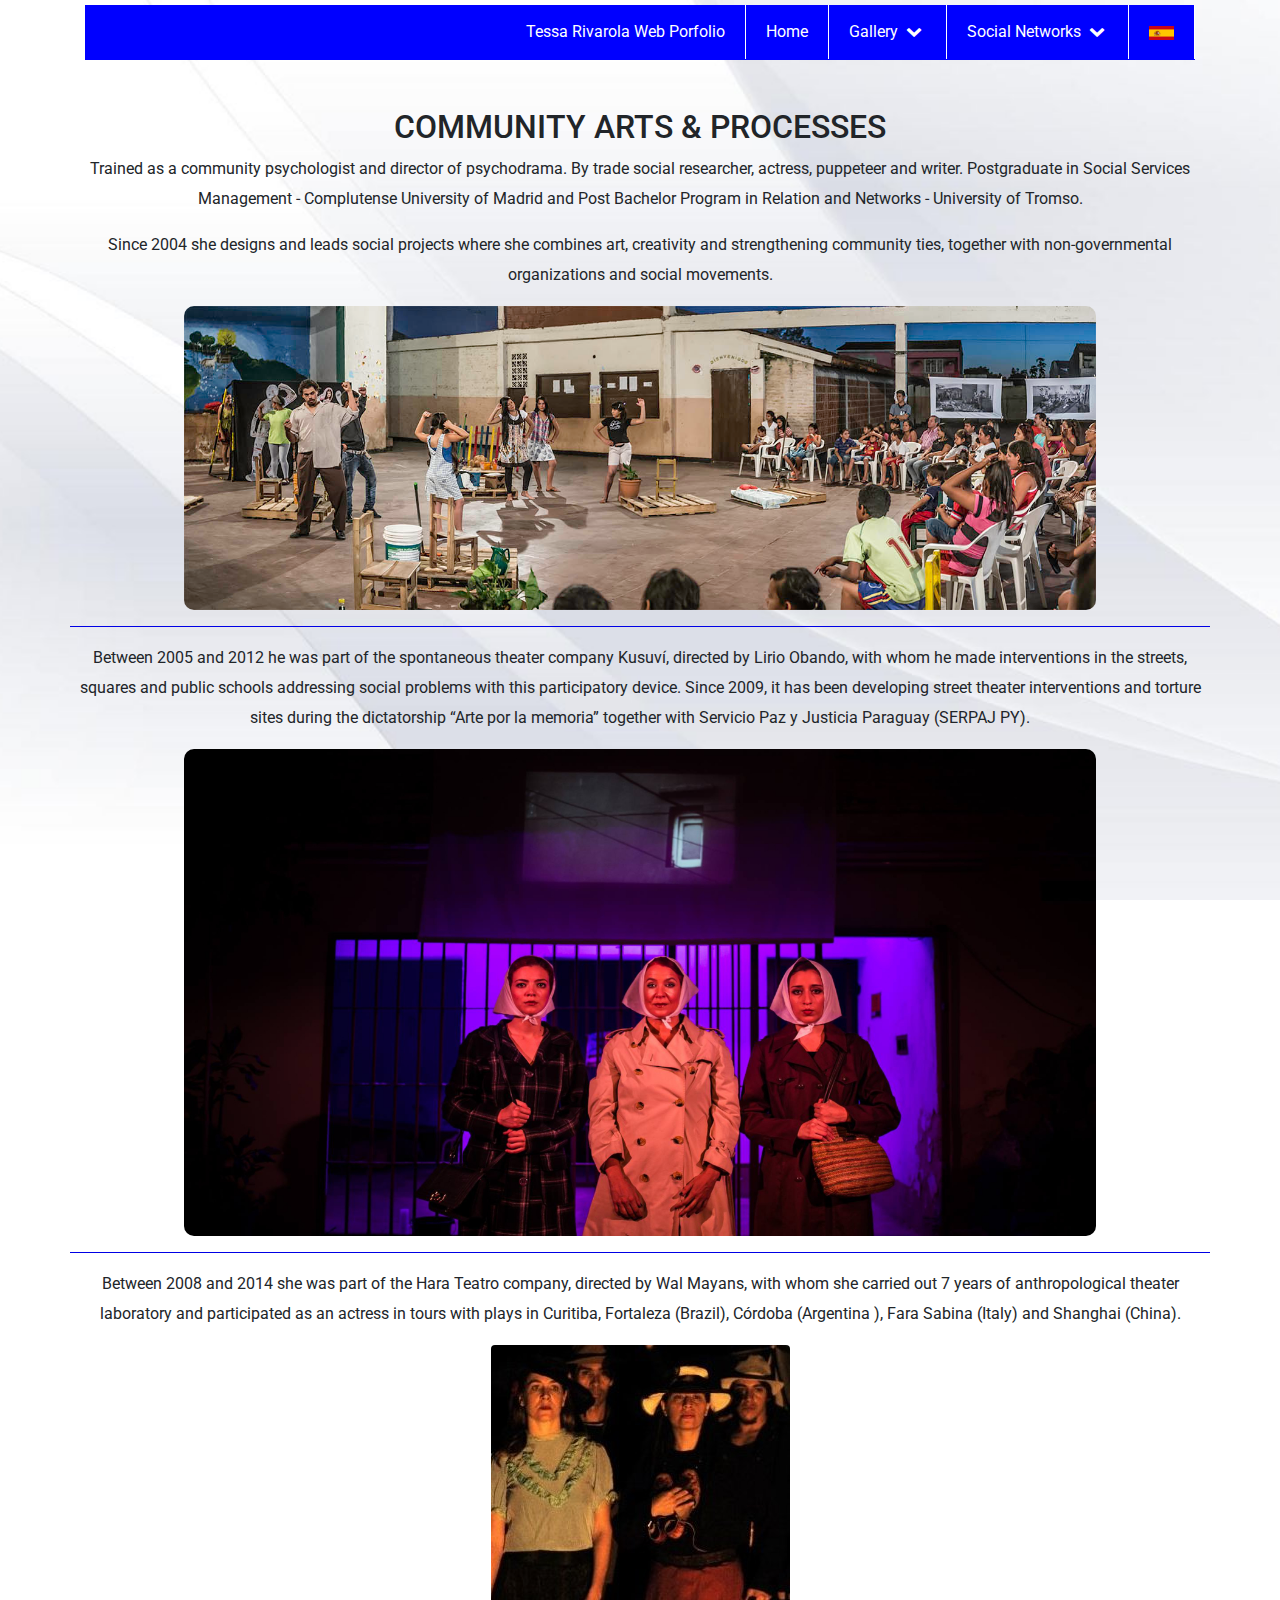
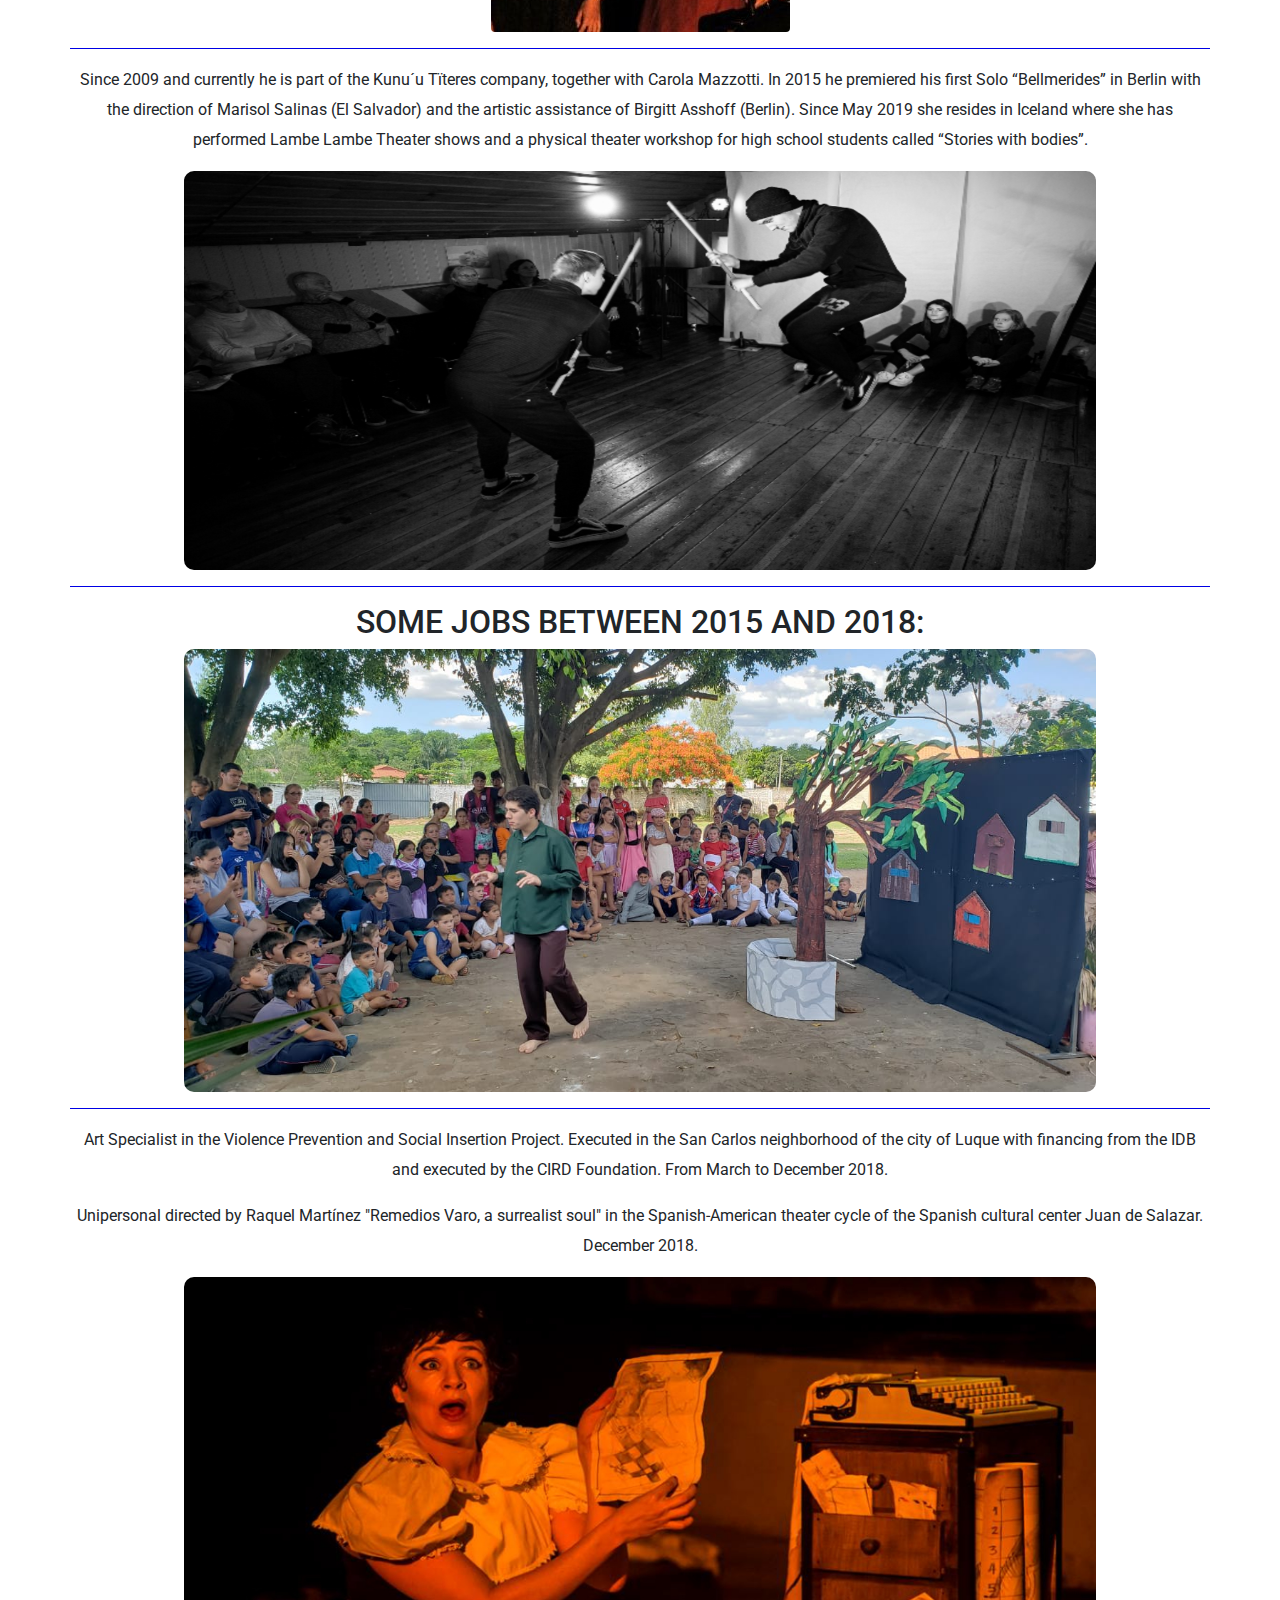
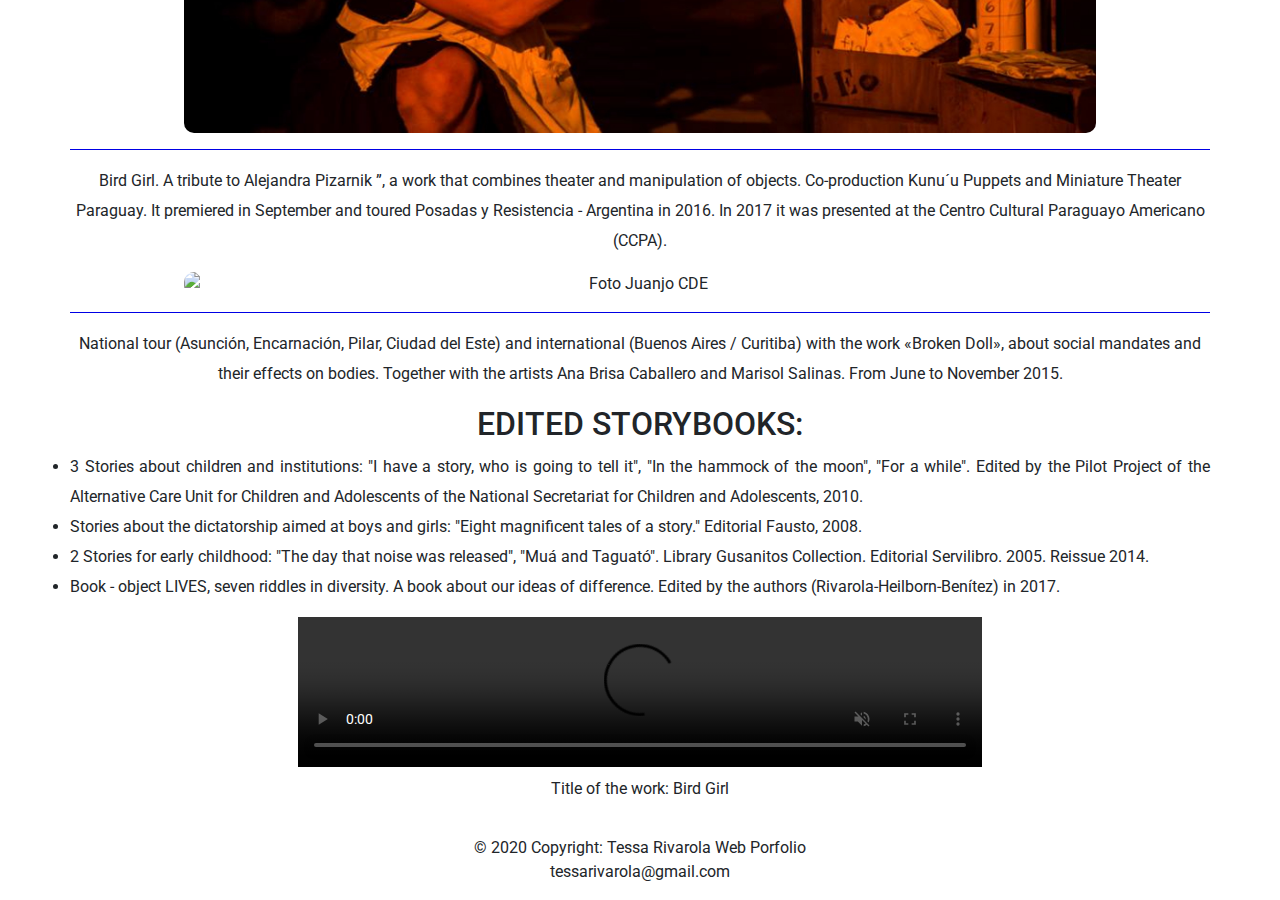
==== english.html @ 6e907635 "version1" ====
<!DOCTYPE html>
<html lang="es">
<head>
	<meta charset="UTF-8">
	<meta name="viewport" content="width=device-width, initial-scale=1, shrink-to-fit=no">
	<link rel="stylesheet" href="https://stackpath.bootstrapcdn.com/bootstrap/4.5.2/css/bootstrap.min.css" integrity="sha384-JcKb8q3iqJ61gNV9KGb8thSsNjpSL0n8PARn9HuZOnIxN0hoP+VmmDGMN5t9UJ0Z" crossorigin="anonymous">
	<link rel="stylesheet" href="fontello.css">
	<link href="https://fonts.googleapis.com/css2?family=Roboto:ital@0;1&display=swap" rel="stylesheet"> 
	<link rel="stylesheet" href="https://pro.fontawesome.com/releases/v5.10.0/css/all.css" integrity="sha384-AYmEC3Yw5cVb3ZcuHtOA93w35dYTsvhLPVnYs9eStHfGJvOvKxVfELGroGkvsg+p" crossorigin="anonymous"/>
	<link rel="stylesheet" href="estilos.css">
	<script src="https://code.jquery.com/jquery-3.5.1.min.js"></script>
	<title>Welcome to my web portfolio</title>
</head>
<body>
	<div class="container">
		<header>
			<input type="checkbox" id="btn-menu">
			<label for="btn-menu" class="icon-menu"></label>
			<nav class="menu">
				<ul>
					<li class="tessa"><a href="#"><i class="fad fa-female"></i> Tessa Rivarola Web Porfolio</a></li>
					<li><a href=""><i class="fas fa-home"></i> Home</a></li>
					<li class="submenu"><a href="#"><i class="fas fa-images"></i> Gallery<span class="icon-down-open"></span></a>
						<ul>
							<li><a href="#">community work</a></li>
							<li><a href="#">community work</a></li>
							<li><a href="#">community work</a></li>
							<li><a href="#">community work</a></li>
						</ul>
					</li>
					<li class="submenu"><a href="#"><i class="fas fa-images"></i> Social Networks<span class="icon-down-open"></span></a>
						<ul>
							<li><a href="https://www.facebook.com/tessarivarola" target="_blank"><i class="fab fa-facebook"></i> Facebook</a></li>
							<li><a href="https://www.instagram.com/___lahamacaylaluna___/" target="_blank"><i class="fab fa-instagram"></i> Instagram</a></li>
							<li><a href="https://www.youtube.com/channel/UC1EsLjuMWbr7yZxM27Oe5RQ" target="_blank"><i class="fab fa-youtube"></i> YouTube</a></li>
						</ul>
					</li>
					<li><a href="index.html"><img src="img/bandera2.png" alt="traducir" title="traducir" class="imagen2"></a></li>
				</ul>
			</nav>
		</header>
		<div class="row mt-5">
			<div class="fila">
				<h2 class="text-center">Community Arts & Processes</h2>
				<p>Trained as a community psychologist and director of psychodrama. By trade social researcher, actress, puppeteer and writer. Postgraduate in Social Services Management - Complutense University of Madrid and Post Bachelor Program in Relation and Networks - University of Tromso.</p>
				<p>Since 2004 she designs and leads social projects where she combines art, creativity and strengthening community ties, together with non-governmental organizations and social movements.</p>
				<img src="img/inicio.jpg" alt="foto-inicio-Tessa Rivarola" title="Imagen Tessa Rivarola CV" class="rounded mx-auto d-block img"><hr>
				<p>Between 2005 and 2012 he was part of the spontaneous theater company Kusuví, directed by Lirio Obando, with whom he made interventions in the streets, squares and public schools addressing social problems with this participatory device. Since 2009, it has been developing street theater interventions and torture sites during the dictatorship “Arte por la memoria” together with Servicio Paz y Justicia Paraguay (SERPAJ PY).</p>
				<img src="img/madresplaza.jpg" alt="Foto Madres Plaza" title="Foto Madres Plaza" class="rounded mx-auto d-block img"><hr>
				<p>Between 2008 and 2014 she was part of the Hara Teatro company, directed by Wal Mayans, with whom she carried out 7 years of anthropological theater laboratory and participated as an actress in tours with plays in Curitiba, Fortaleza (Brazil), Córdoba (Argentina ), Fara Sabina (Italy) and Shanghai (China).</p>
				<img src="img/cenizas2009.jpg" alt="Foto Cenizas" title="Foto Cenizas" class="rounded mx-auto d-block img-4"><hr>
				<p>Since 2009 and currently he is part of the Kunu´u Tïteres company, together with Carola Mazzotti. In 2015 he premiered his first Solo “Bellmerides” in Berlin with the direction of Marisol Salinas (El Salvador) and the artistic assistance of Birgitt Asshoff (Berlin). Since May 2019 she resides in Iceland where she has performed Lambe Lambe Theater shows and a physical theater workshop for high school students called “Stories with bodies”.</p>
				<img src="img/flying.jpg" alt="Foto flying" title="Foto flying" class="rounded mx-auto d-block img"><hr>
				<h2 class="text-center">Some Jobs between 2015 and 2018:</h2>
				<img src="img/IMG-20181121-WA0072.jpg" alt="Foto Teatro Luque" title="Foto Teatro Luque" class="rounded mx-auto d-block img"><hr>
				<p>Art Specialist in the Violence Prevention and Social Insertion Project. Executed in the San Carlos neighborhood of the city of Luque with financing from the IDB and executed by the CIRD Foundation. From March to December 2018.</p>
				<p>Unipersonal directed by Raquel Martínez "Remedios Varo, a surrealist soul" in the Spanish-American theater cycle of the Spanish cultural center Juan de Salazar. December 2018.</p>
				<img src="img/cartografamapa.jpg" alt="Foto cartógrafa-mapa" title="Foto cartógrafa-mapa" class="rounded mx-auto d-block img"><hr>
				<p>Bird Girl. A tribute to Alejandra Pizarnik ”, a work that combines theater and manipulation of objects. Co-production Kunu´u Puppets and Miniature Theater Paraguay. It premiered in September and toured Posadas y Resistencia - Argentina in 2016. In 2017 it was presented at the Centro Cultural Paraguayo Americano (CCPA).</p>
				<img src="img/FotoJuanjoIvaldiCDE.jpg" alt="Foto Juanjo CDE" title="Foto Tessa Rivarola Porfolio" class="rounded mx-auto d-block img"><hr>
				<p>National tour (Asunción, Encarnación, Pilar, Ciudad del Este) and international (Buenos Aires / Curitiba) with the work «Broken Doll», about social mandates and their effects on bodies. Together with the artists Ana Brisa Caballero and Marisol Salinas. From June to November 2015.</p>
				<h2 class="fas fa-book"> Edited storybooks:</h2>
				<li>3 Stories about children and institutions: "I have a story, who is going to tell it", "In the hammock of the moon", "For a while". Edited by the Pilot Project of the Alternative Care Unit for Children and Adolescents of the National Secretariat for Children and Adolescents, 2010.</li>
				<li>Stories about the dictatorship aimed at boys and girls: "Eight magnificent tales of a story." Editorial Fausto, 2008.</li>
				<li> 2 Stories for early childhood: "The day that noise was released", "Muá and Taguató". Library Gusanitos Collection. Editorial Servilibro. 2005. Reissue 2014.</li>
				<li>Book - object LIVES, seven riddles in diversity. A book about our ideas of difference. Edited by the authors (Rivarola-Heilborn-Benítez) in 2017.</li>
				<video  title="Bird Girl" controls autoplay loop muted>
					<source src="NIÑA PÁJARO.mp4" type="video/mp4">
				</video>
				<p>Title of the work: Bird Girl</p>
			</div>
		</div>
		<!-- Footer -->
		<footer class="page-footer font-small blue">
			<!-- Copyright -->
			<div class="footer-copyright text-center py-3">© 2020 Copyright:
				<span>Tessa Rivarola Web Porfolio</span><br>
				<span><i class="fas fa-envelope"></i> tessarivarola@gmail.com</span>
				<div class="button-up" id="boton">
					<i class="fas fa-angle-up icon"></i>
				</div>
			</div>
			<!-- Copyright -->
		</footer>
		<!-- Footer -->	
	</div>


	<!-- BOOTSTRAP JS -->
	<script src="https://stackpath.bootstrapcdn.com/bootstrap/4.5.2/js/bootstrap.min.js" integrity="sha384-B4gt1jrGC7Jh4AgTPSdUtOBvfO8shuf57BaghqFfPlYxofvL8/KUEfYiJOMMV+rV" crossorigin="anonymous"></script>
	<script src="script.js"></script>
	<!-- JQUERY JS -->
	<script src="https://code.jquery.com/jquery-3.5.1.js" integrity="sha256-QWo7LDvxbWT2tbbQ97B53yJnYU3WhH/C8ycbRAkjPDc=" crossorigin="anonymous"></script>
	<script src="scroll.js"></script>
</body>
</html>
---- fontello.css ----
@font-face {
  font-family: 'fontello';
  src: url('font/fontello.eot?15807668');
  src: url('font/fontello.eot?15807668#iefix') format('embedded-opentype'),
       url('font/fontello.woff2?15807668') format('woff2'),
       url('font/fontello.woff?15807668') format('woff'),
       url('font/fontello.ttf?15807668') format('truetype'),
       url('font/fontello.svg?15807668#fontello') format('svg');
  font-weight: normal;
  font-style: normal;
}
/* Chrome hack: SVG is rendered more smooth in Windozze. 100% magic, uncomment if you need it. */
/* Note, that will break hinting! In other OS-es font will be not as sharp as it could be */
/*
@media screen and (-webkit-min-device-pixel-ratio:0) {
  @font-face {
    font-family: 'fontello';
    src: url('../font/fontello.svg?15807668#fontello') format('svg');
  }
}
*/
 
 [class^="icon-"]:before, [class*=" icon-"]:before {
  font-family: "fontello";
  font-style: normal;
  font-weight: normal;
  speak: never;
 
  display: inline-block;
  text-decoration: inherit;
  width: 1em;
  margin-right: .2em;
  text-align: center;
  /* opacity: .8; */
 
  /* For safety - reset parent styles, that can break glyph codes*/
  font-variant: normal;
  text-transform: none;
 
  /* fix buttons height, for twitter bootstrap */
  line-height: 1em;
 
  /* Animation center compensation - margins should be symmetric */
  /* remove if not needed */
  margin-left: .2em;
 
  /* you can be more comfortable with increased icons size */
  /* font-size: 120%; */
 
  /* Font smoothing. That was taken from TWBS */
  -webkit-font-smoothing: antialiased;
  -moz-osx-font-smoothing: grayscale;
 
  /* Uncomment for 3D effect */
  /* text-shadow: 1px 1px 1px rgba(127, 127, 127, 0.3); */
}
 
.icon-menu:before { content: '\e800'; } /* '' */
.icon-down-open:before { content: '\e801'; } /* '' */
---- estilos.css ----
*{
	margin: 0;
	padding: 0;
	box-sizing: border-box;
	font-family: 'Roboto', sans-serif;
}

body{
	background-image: url(img/imagenfondo.jpg);
	background-repeat: no-repeat;
	background-size: cover;
	background-position: center center;
	background-attachment: fixed;
}

header{
	margin-top: 5px!important;
	height: 55px;
	background: blue;
	color: #fff;
	display: flex;
	justify-content: flex-end;
}

header label{
	font-size: 30px;
	cursor: pointer;
	display: none;
}

#btn-menu{
	display: none;
}

.menu ul{
	background: blue;
	display: flex;
	list-style: none;
}

.menu ul ul{
	display: none;
}

.menu li{
	border-right: 1px solid #fff;
}

.menu a{
	display: block;
	padding: 15px 20px;
	color: #fff;
	text-decoration: none;
}

.menu a:hover{
	background: rgba(0,0,0,0.3);
}

.menu a span {
	margin-left: 5px;
}

.menu ul li:hover ul{
	display: block;
	position: absolute;
}

.fila{
	text-align: center;
}

.fila .img{
	width: 80%;
	border-radius: 10px!important;
}

.fila p{
	text-align: center;
	line-height: 30px;
}

.fila h2{
	text-transform: uppercase;
}

.fila li{
	text-align: justify;
	line-height: 30px;
}

hr{
	background: blue;
}

.imagen2{
	cursor: pointer;
	height: 14px;
	width: 25px;
}

.img4{
	width: 299px;
	height: 287px;
}

video{
	width: 60%;
	margin: auto;
	padding-top: 15px;
}

.fa-instagram{
	color: #833ab4;
}

.fa-youtube{
	color: red;
}

.button-up{
	width: 50px;
	height: 50px;
	background: blue;
	color: white;
	cursor: pointer;
	border-radius: 50%;
	font-size: 20px;
	position: fixed;
	display: flex;
	justify-content: center;
	align-items: center;
	bottom: 50px;
	right: 50px;
	border: 4px solid white;
	transition: all 300ms ease;
	transform: scale(0);
}

.button-up:hover{
	transform: scale(1.1);
}


@media (max-width: 768px) {
	
	header label{
		display: block;
		display: flex;
		align-items: center;
	}

	.menu{
		position: absolute;
		top: 55px;
		left: 15px;
		width: 50%;
		transform: translateX(-106%);
		transition: all 0.3s;
	}

	.menu ul{
		flex-direction: column;
		background: #555;
	}

	.menu ul li:hover ul{
		display: none;
		position: static;
	}

	.menu a span{
		position: absolute;
		right: 5px;
	}

	#btn-menu:checked ~ .menu{
		transform: translateX(0%);
	}

	.menu ul ul {
		background: rgba(0,0,0,0.4);
	}

	.fila{
		margin-left: 15px !important;
	}
}
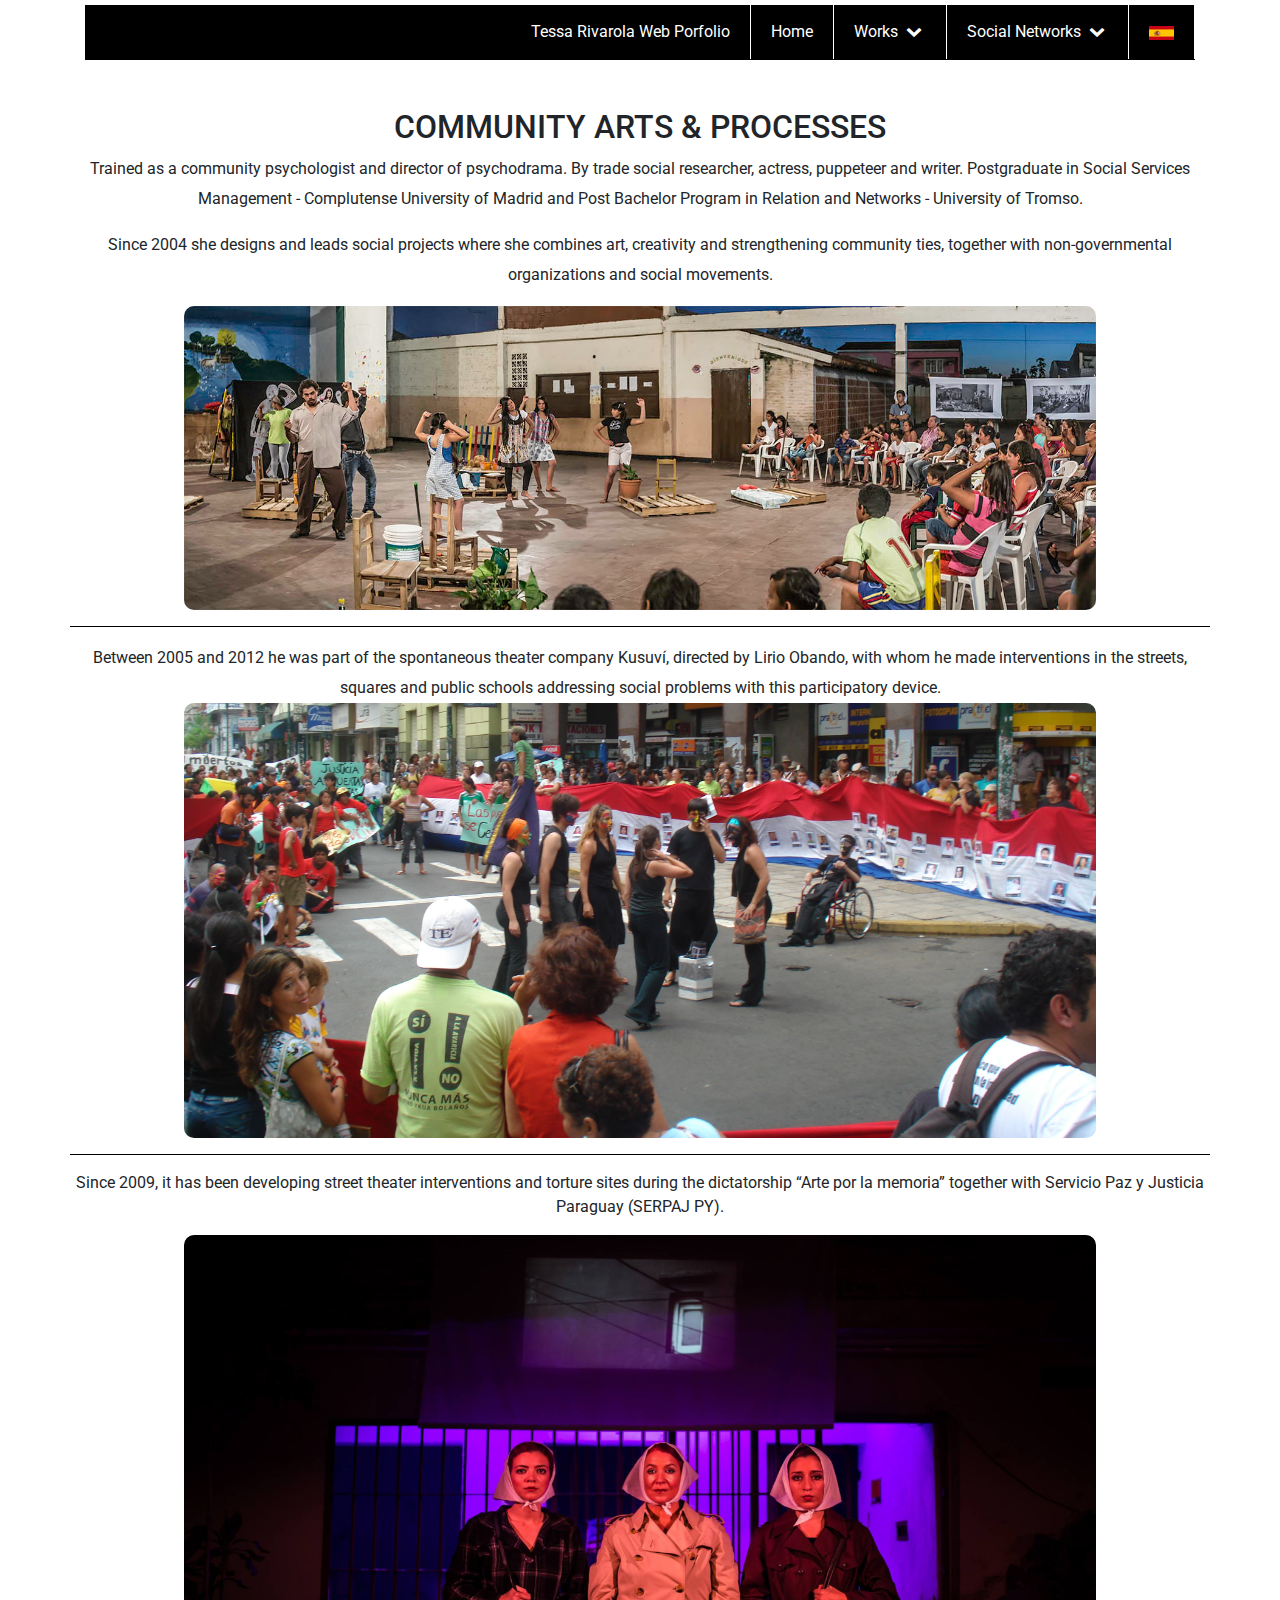
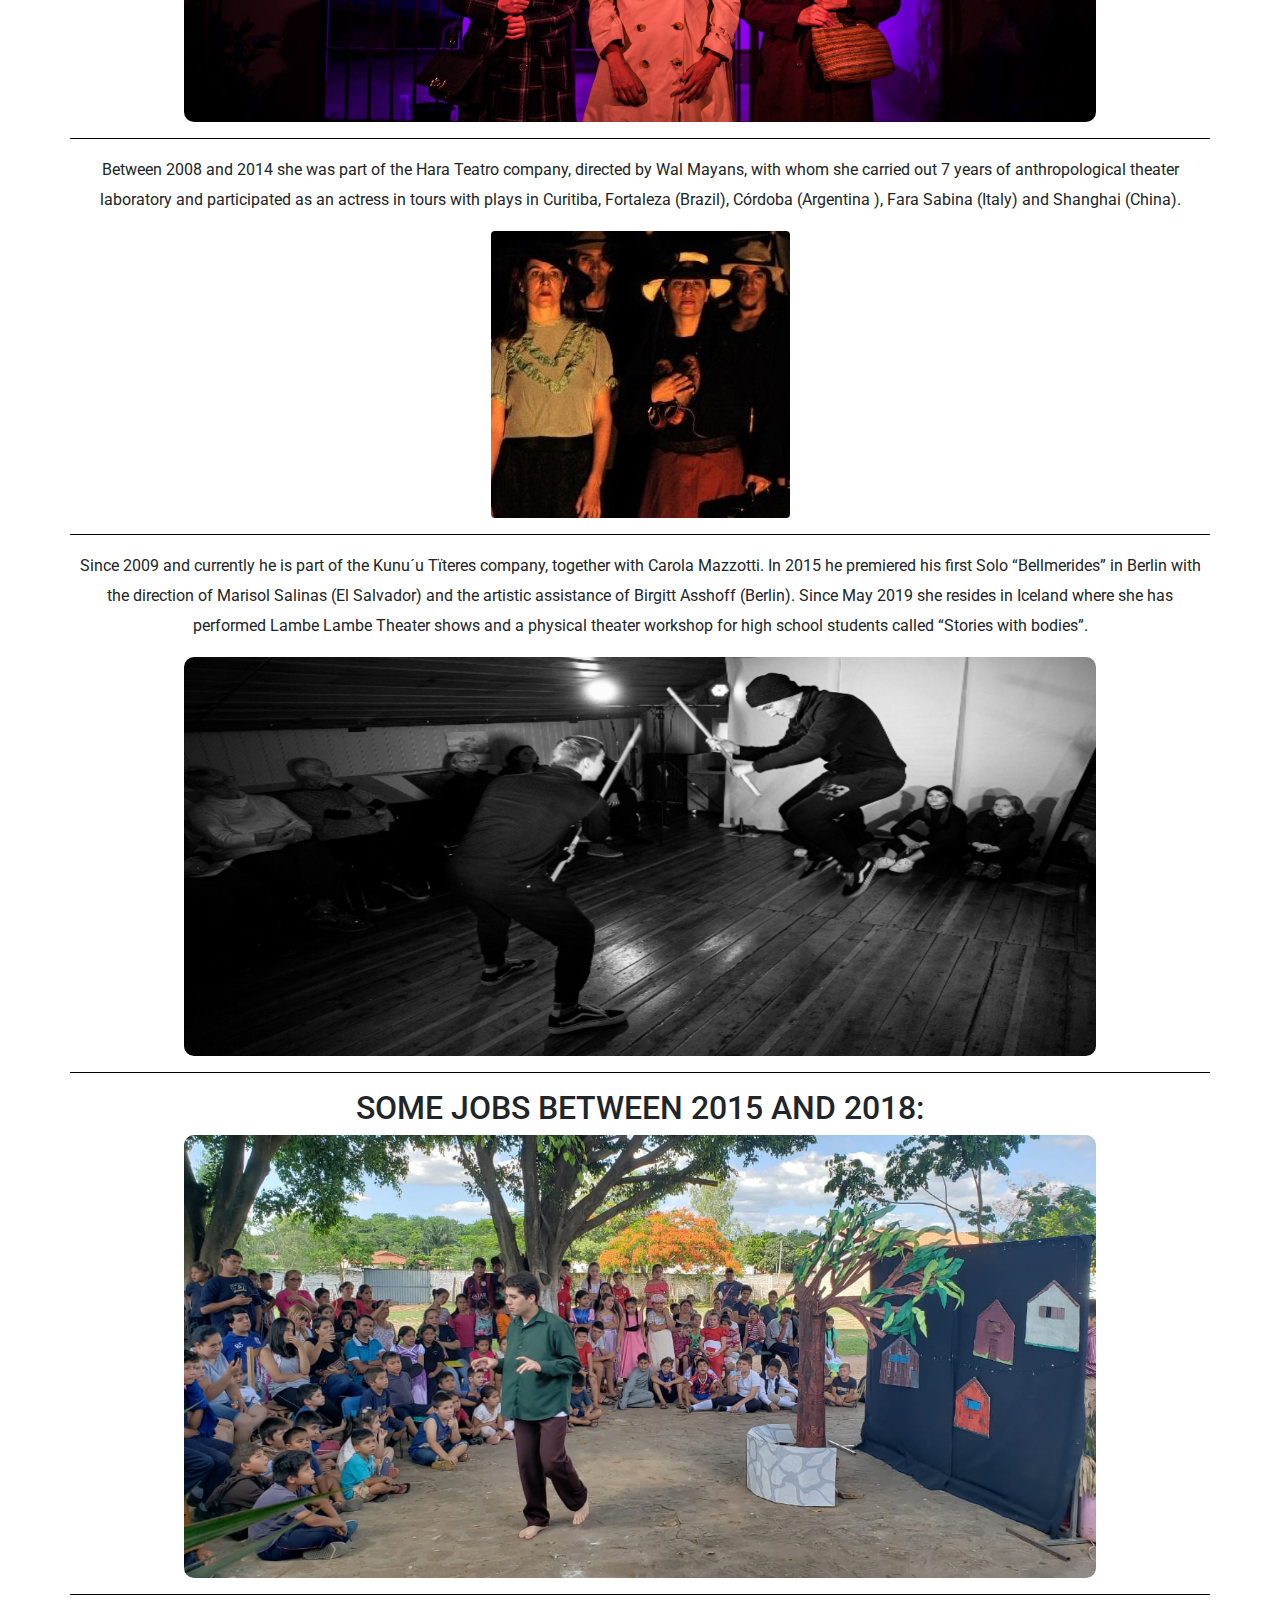
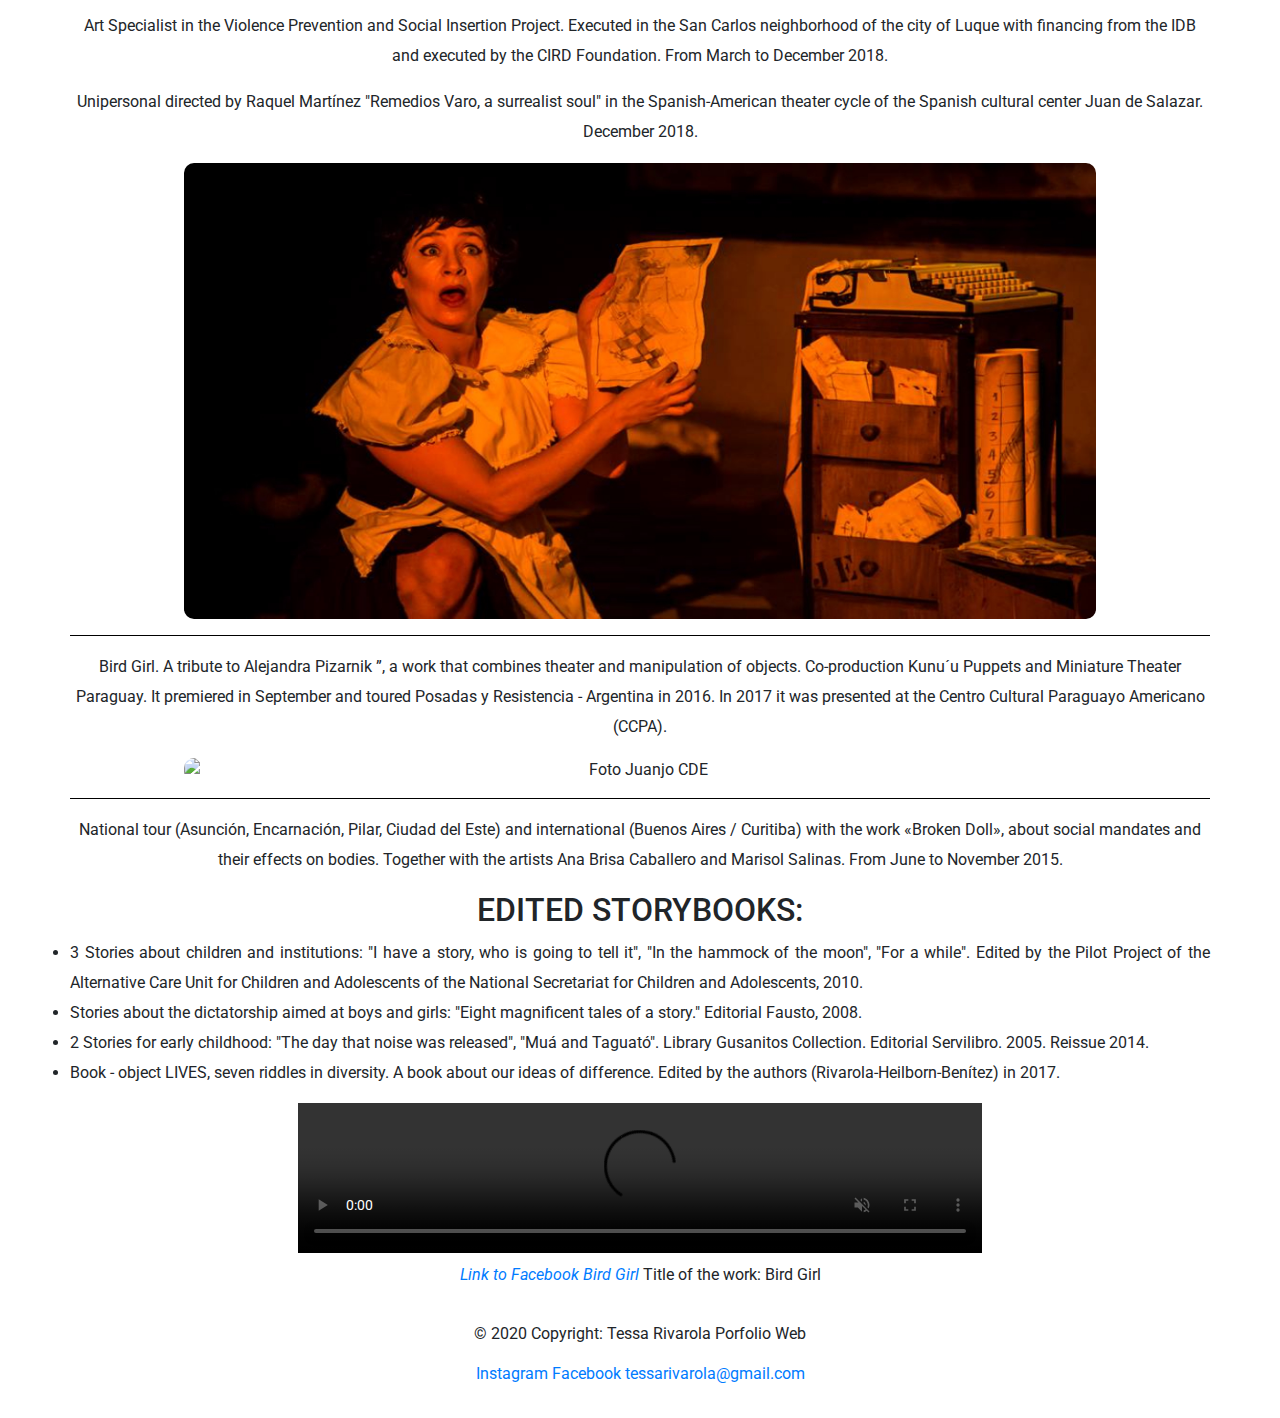
==== commit 8ac07b2a: "correccion2" ====
--- a/english.html
+++ b/english.html
@@ -20,7 +20,7 @@
 				<ul>
 					<li class="tessa"><a href="#"><i class="fad fa-female"></i> Tessa Rivarola Web Porfolio</a></li>
 					<li><a href=""><i class="fas fa-home"></i> Home</a></li>
-					<li class="submenu"><a href="#"><i class="fas fa-images"></i> Gallery<span class="icon-down-open"></span></a>
+					<li class="submenu"><a href="#"><i class="fas fa-images"></i> Works<span class="icon-down-open"></span></a>
 						<ul>
 							<li><a href="#">community work</a></li>
 							<li><a href="#">community work</a></li>
@@ -30,8 +30,7 @@
 					</li>
 					<li class="submenu"><a href="#"><i class="fas fa-images"></i> Social Networks<span class="icon-down-open"></span></a>
 						<ul>
-							<li><a href="https://www.facebook.com/tessarivarola" target="_blank"><i class="fab fa-facebook"></i> Facebook</a></li>
-							<li><a href="https://www.instagram.com/___lahamacaylaluna___/" target="_blank"><i class="fab fa-instagram"></i> Instagram</a></li>
+							<li><a href="https://www.facebook.com/Ni%C3%B1a-P%C3%A1jaro-577031242471724/" target="_blank"><i class="fab fa-facebook"></i> Bird Girl</a></li>
 							<li><a href="https://www.youtube.com/channel/UC1EsLjuMWbr7yZxM27Oe5RQ" target="_blank"><i class="fab fa-youtube"></i> YouTube</a></li>
 						</ul>
 					</li>
@@ -45,7 +44,9 @@
 				<p>Trained as a community psychologist and director of psychodrama. By trade social researcher, actress, puppeteer and writer. Postgraduate in Social Services Management - Complutense University of Madrid and Post Bachelor Program in Relation and Networks - University of Tromso.</p>
 				<p>Since 2004 she designs and leads social projects where she combines art, creativity and strengthening community ties, together with non-governmental organizations and social movements.</p>
 				<img src="img/inicio.jpg" alt="foto-inicio-Tessa Rivarola" title="Imagen Tessa Rivarola CV" class="rounded mx-auto d-block img"><hr>
-				<p>Between 2005 and 2012 he was part of the spontaneous theater company Kusuví, directed by Lirio Obando, with whom he made interventions in the streets, squares and public schools addressing social problems with this participatory device. Since 2009, it has been developing street theater interventions and torture sites during the dictatorship “Arte por la memoria” together with Servicio Paz y Justicia Paraguay (SERPAJ PY).</p>
+				<p>Between 2005 and 2012 he was part of the spontaneous theater company Kusuví, directed by Lirio Obando, with whom he made interventions in the streets, squares and public schools addressing social problems with this participatory device.
+				<img src="img/MARCHA MURGA 134.jpg" alt="foto-Teatro Kusiví-Tessa Rivarola" title="Imagen Tessa Rivarola CV" class="rounded mx-auto d-block img"><hr>
+				Since 2009, it has been developing street theater interventions and torture sites during the dictatorship “Arte por la memoria” together with Servicio Paz y Justicia Paraguay (SERPAJ PY).</p>
 				<img src="img/madresplaza.jpg" alt="Foto Madres Plaza" title="Foto Madres Plaza" class="rounded mx-auto d-block img"><hr>
 				<p>Between 2008 and 2014 she was part of the Hara Teatro company, directed by Wal Mayans, with whom she carried out 7 years of anthropological theater laboratory and participated as an actress in tours with plays in Curitiba, Fortaleza (Brazil), Córdoba (Argentina ), Fara Sabina (Italy) and Shanghai (China).</p>
 				<img src="img/cenizas2009.jpg" alt="Foto Cenizas" title="Foto Cenizas" class="rounded mx-auto d-block img-4"><hr>
@@ -67,21 +68,26 @@
 				<video  title="Bird Girl" controls autoplay loop muted>
 					<source src="NIÑA PÁJARO.mp4" type="video/mp4">
 				</video>
-				<p>Title of the work: Bird Girl</p>
+				<p><a href="https://www.facebook.com/Ni%C3%B1a-P%C3%A1jaro-577031242471724/"><i class="fas fa-link" target="_blank"> Link to Facebook Bird Girl</i></a> Title of the work: Bird Girl</p>
 			</div>
 		</div>
 		<!-- Footer -->
-		<footer class="page-footer font-small blue">
-			<!-- Copyright -->
-			<div class="footer-copyright text-center py-3">© 2020 Copyright:
-				<span>Tessa Rivarola Web Porfolio</span><br>
-				<span><i class="fas fa-envelope"></i> tessarivarola@gmail.com</span>
-				<div class="button-up" id="boton">
-					<i class="fas fa-angle-up icon"></i>
+			<footer class="page-footer font-small blue">
+				<!-- Copyright -->	
+				<div class="footer-copyright text-center py-3">
+					 <p>© 2020 Copyright: Tessa Rivarola Porfolio Web</p>
+					 <p>
+					 	<a href="https://www.instagram.com/___lahamacaylaluna___/" target="_blank"><i class="fab fa-instagram"></i> Instagram</a>
+					 	<a href="https://www.facebook.com/tessarivarola" target="_blank"><i class="fab fa-facebook"></i> Facebook</a>
+					 	<a href="mailto:tessarivarola@gmail.com?subject=Enviar mi mensaje!"><i class="fas fa-envelope"></i> tessarivarola@gmail.com</a>
+					 </p>
+					 <!-- boton de ir hacia arriba -->
+					<div class="button-up" id="boton">
+						<i class="fas fa-angle-up icon"></i>
+					</div>
 				</div>
-			</div>
-			<!-- Copyright -->
-		</footer>
+				<!-- Copyright -->
+			</footer>
 		<!-- Footer -->	
 	</div>
 
--- a/estilos.css
+++ b/estilos.css
@@ -5,18 +5,18 @@
 	font-family: 'Roboto', sans-serif;
 }
 
-body{
+/*body{
 	background-image: url(img/imagenfondo.jpg);
 	background-repeat: no-repeat;
 	background-size: cover;
 	background-position: center center;
 	background-attachment: fixed;
-}
+}*/
 
 header{
 	margin-top: 5px!important;
 	height: 55px;
-	background: blue;
+	background: black;
 	color: #fff;
 	display: flex;
 	justify-content: flex-end;
@@ -28,12 +28,13 @@
 	display: none;
 }
 
+
 #btn-menu{
 	display: none;
 }
 
 .menu ul{
-	background: blue;
+	background: black;
 	display: flex;
 	list-style: none;
 }
@@ -54,7 +55,7 @@
 }
 
 .menu a:hover{
-	background: rgba(0,0,0,0.3);
+	background: rgba(255,255,255,.3);
 }
 
 .menu a span {
@@ -90,7 +91,7 @@
 }
 
 hr{
-	background: blue;
+	background: black;
 }
 
 .imagen2{
@@ -118,10 +119,14 @@
 	color: red;
 }
 
+.fa-envelope{
+	color: skyblue;
+}
+
 .button-up{
 	width: 50px;
 	height: 50px;
-	background: blue;
+	background: black;
 	color: white;
 	cursor: pointer;
 	border-radius: 50%;
@@ -185,4 +190,11 @@
 	.fila{
 		margin-left: 15px !important;
 	}
+
+	.button-up{
+		right: 5px;
+		width: 35px;
+		height: 35px;
+		font-size: 15px;
+	}
 }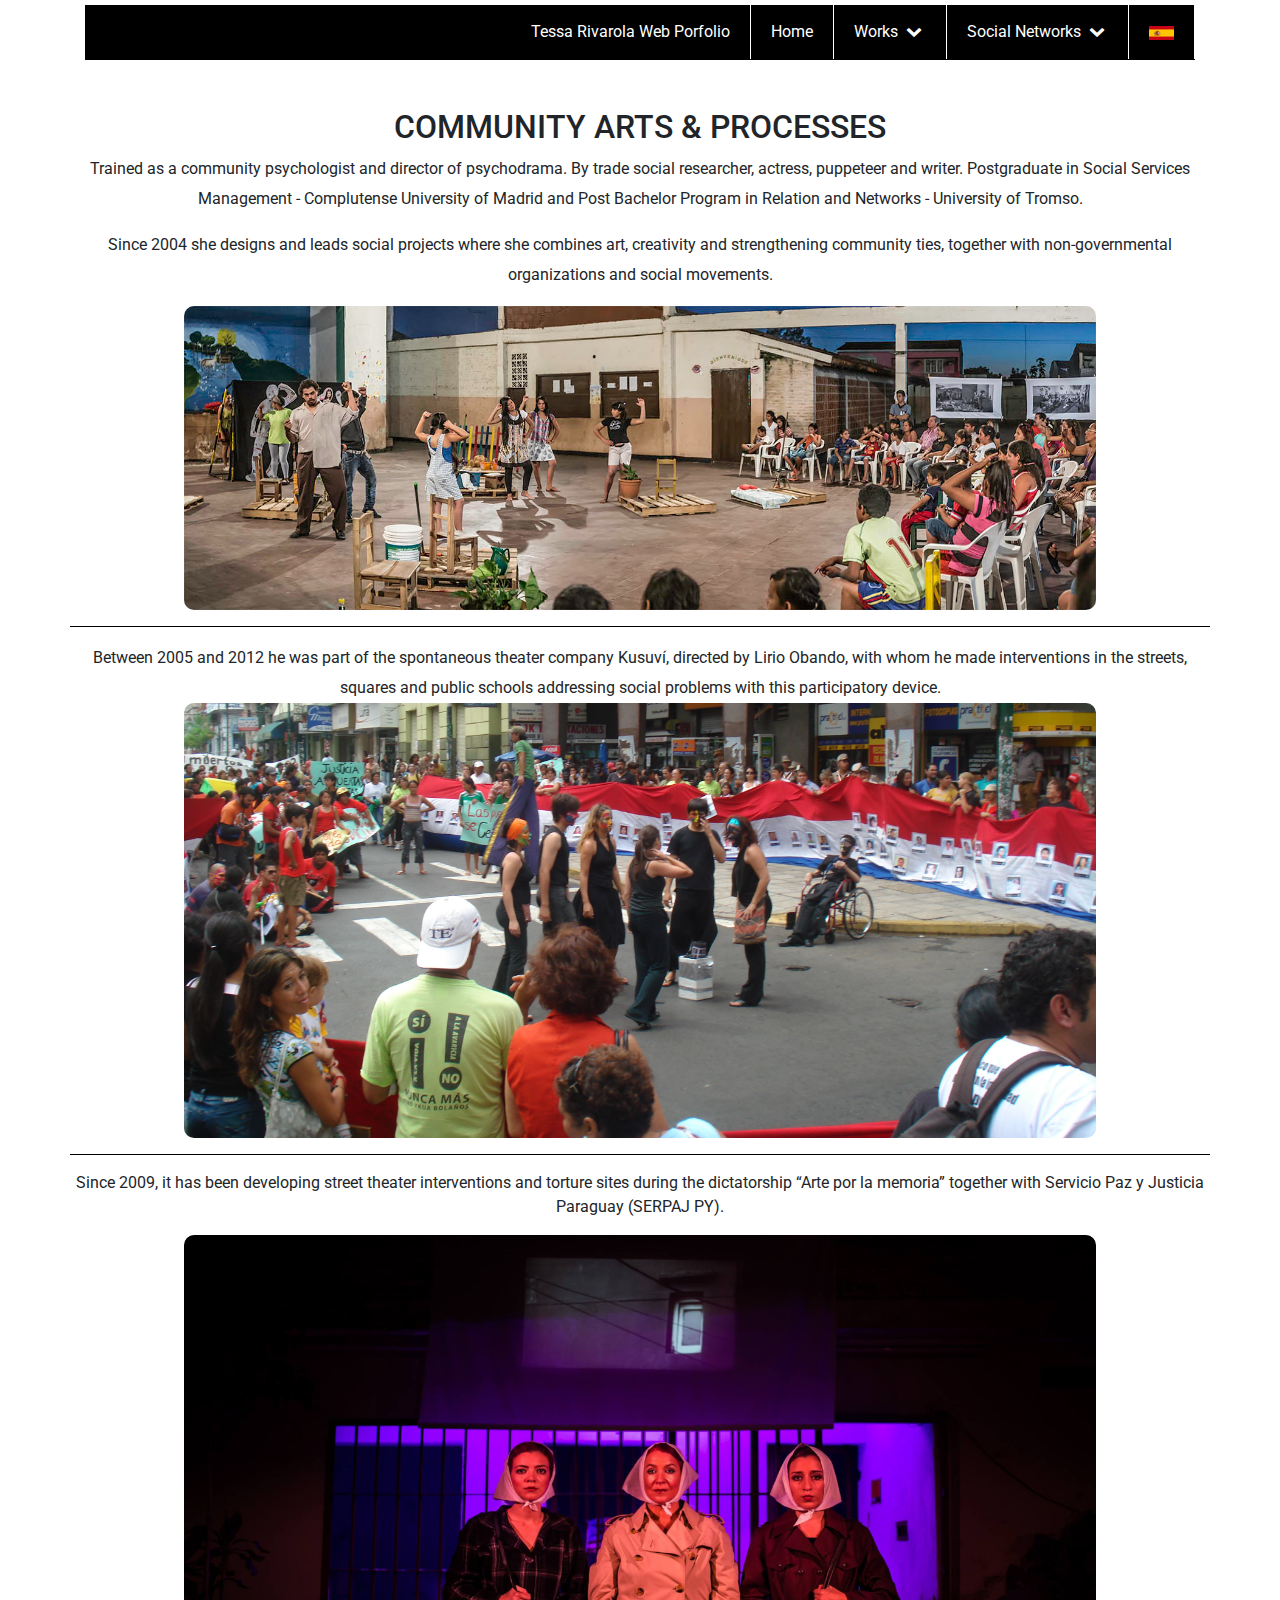
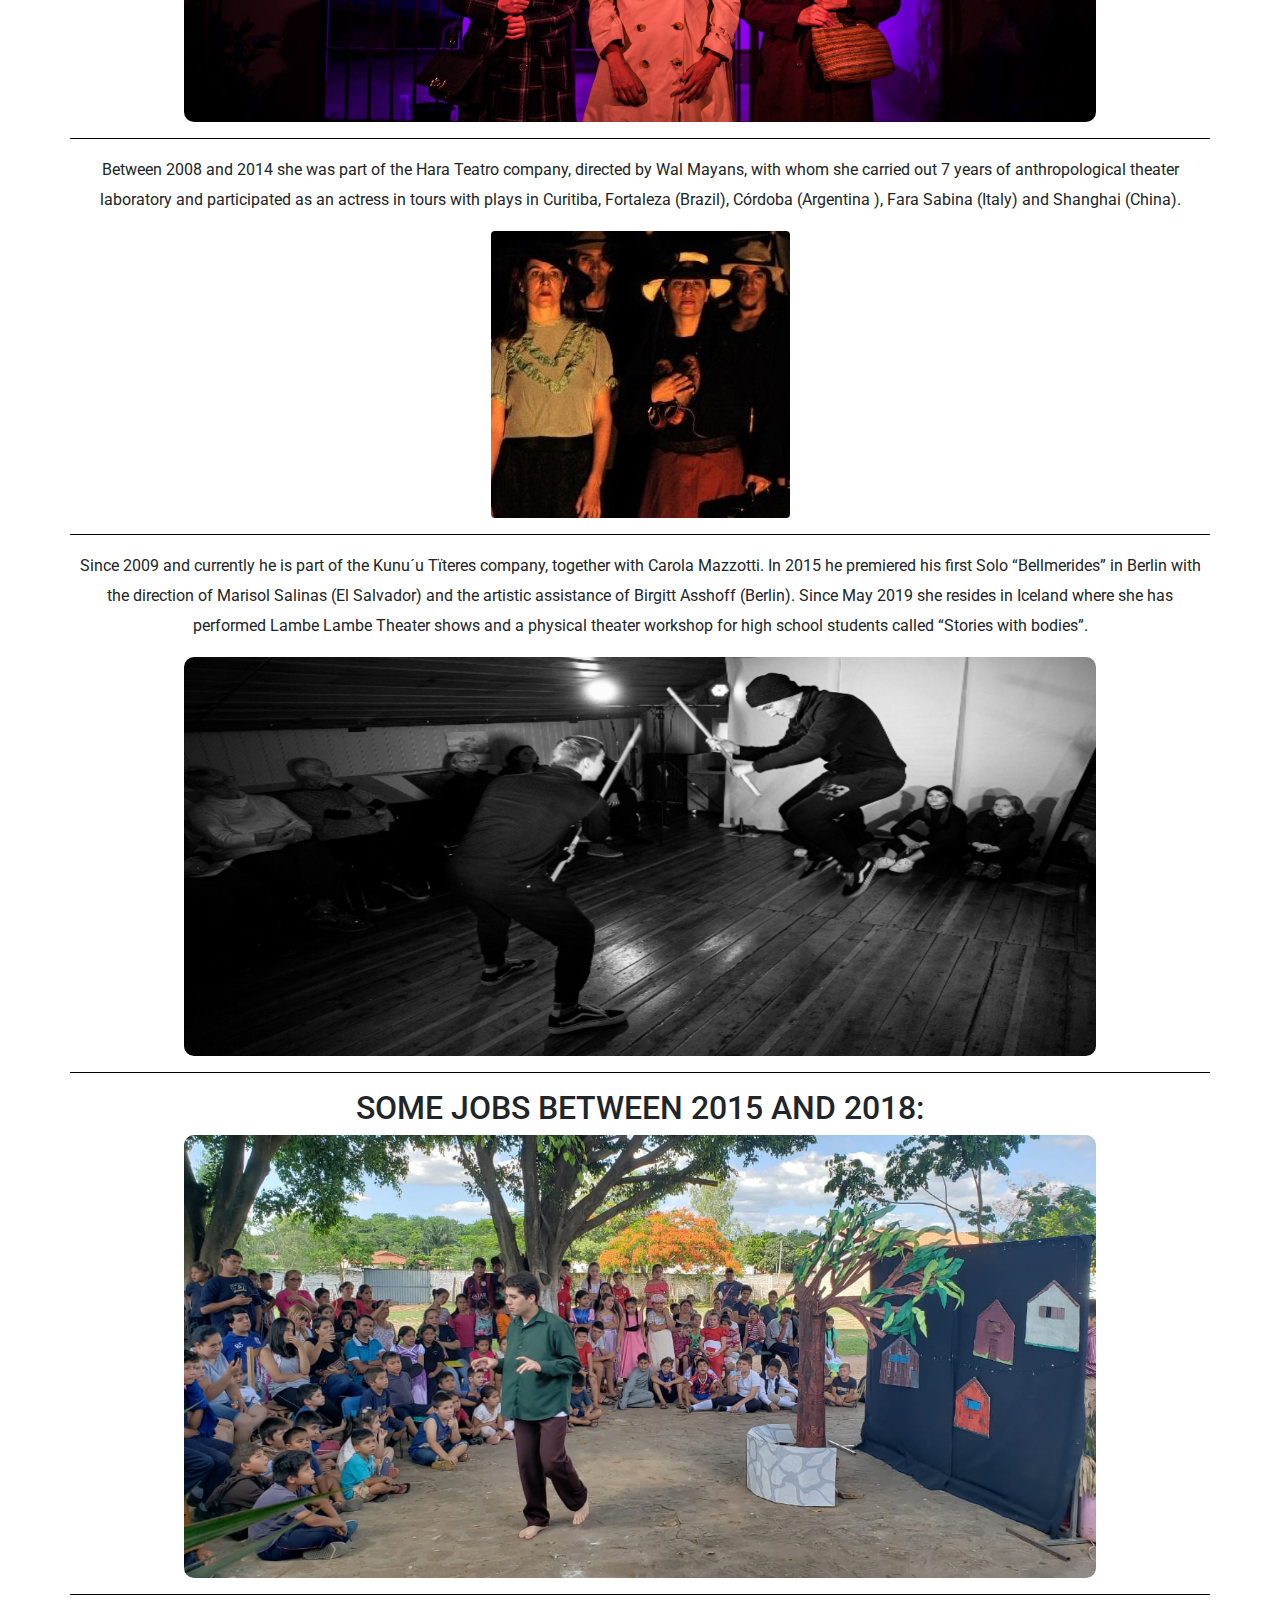
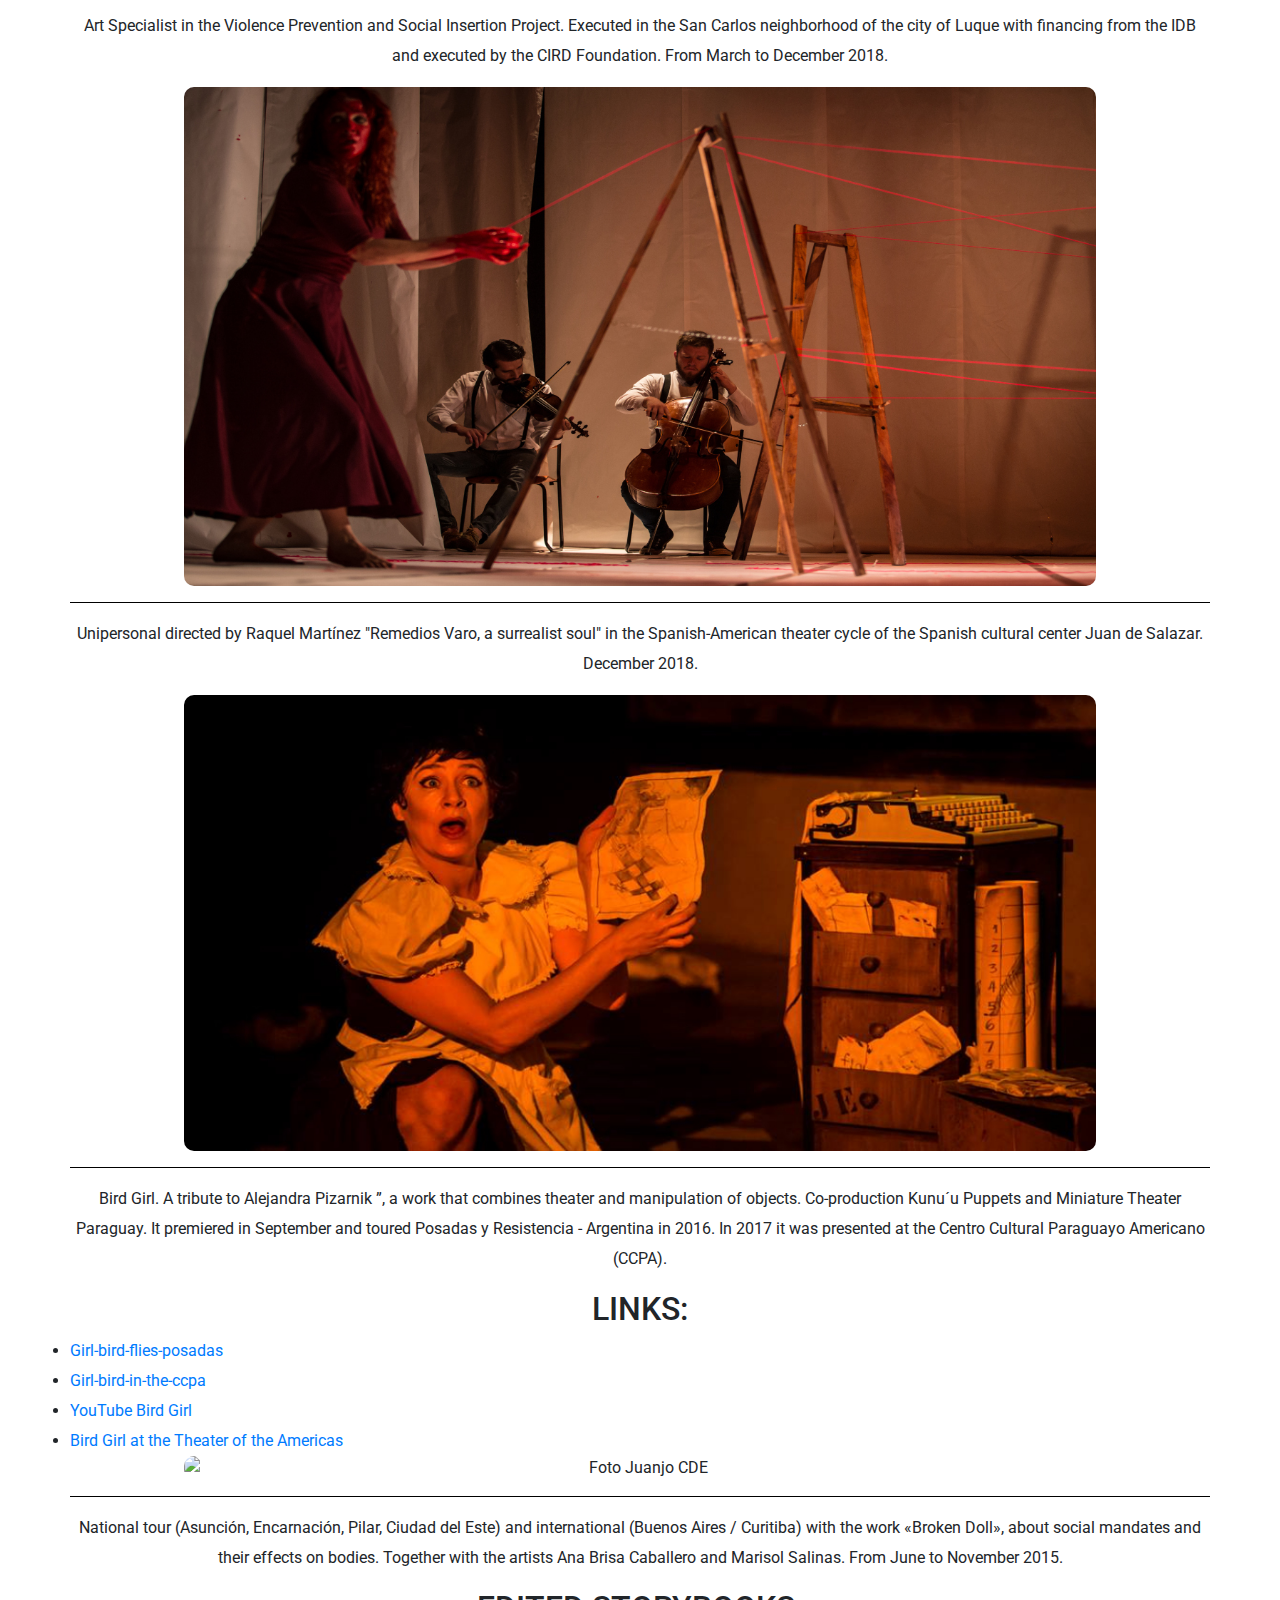
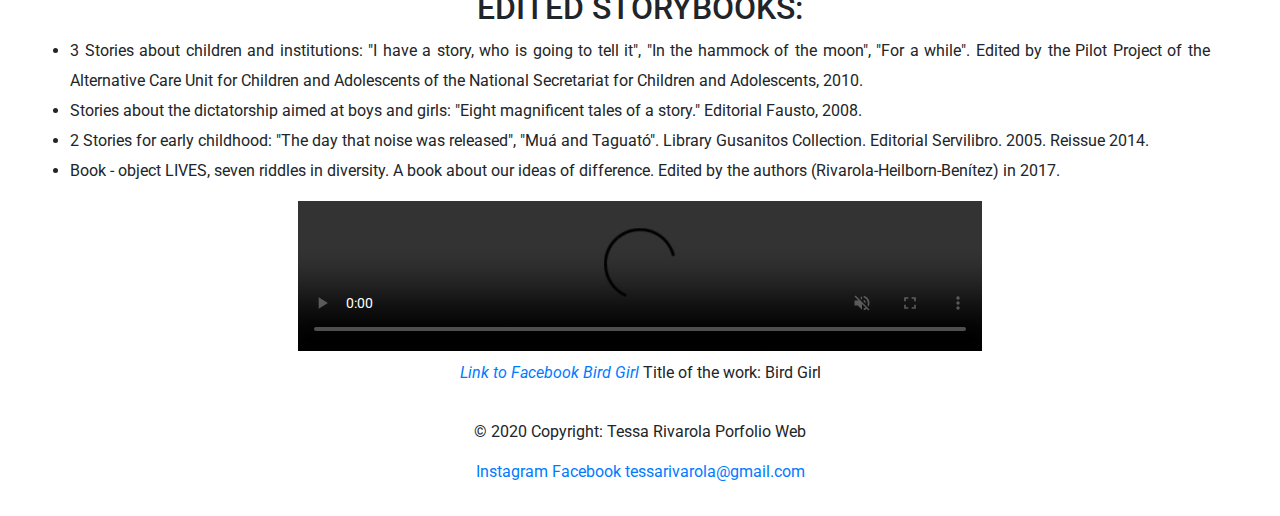
==== commit c997e1b5: "vervion3" ====
--- a/english.html
+++ b/english.html
@@ -55,9 +55,17 @@
 				<h2 class="text-center">Some Jobs between 2015 and 2018:</h2>
 				<img src="img/IMG-20181121-WA0072.jpg" alt="Foto Teatro Luque" title="Foto Teatro Luque" class="rounded mx-auto d-block img"><hr>
 				<p>Art Specialist in the Violence Prevention and Social Insertion Project. Executed in the San Carlos neighborhood of the city of Luque with financing from the IDB and executed by the CIRD Foundation. From March to December 2018.</p>
+				<img src="img/remedios varo.jpg" alt="Foto cartógrafa-mapa" title="Foto remedios varo" class="rounded mx-auto d-block img"><hr>
 				<p>Unipersonal directed by Raquel Martínez "Remedios Varo, a surrealist soul" in the Spanish-American theater cycle of the Spanish cultural center Juan de Salazar. December 2018.</p>
 				<img src="img/cartografamapa.jpg" alt="Foto cartógrafa-mapa" title="Foto cartógrafa-mapa" class="rounded mx-auto d-block img"><hr>
 				<p>Bird Girl. A tribute to Alejandra Pizarnik ”, a work that combines theater and manipulation of objects. Co-production Kunu´u Puppets and Miniature Theater Paraguay. It premiered in September and toured Posadas y Resistencia - Argentina in 2016. In 2017 it was presented at the Centro Cultural Paraguayo Americano (CCPA).</p>
+				<h2><i class="fas fa-link"></i> LINKS:</h2>
+				<div class="links">
+					<li><a target="_blank" href="https://cdn-www.lanacionpy.arcpublishing.com/2016/10/01/nina-pajaro-vuela-posadas/">Girl-bird-flies-posadas</a></li>
+					<li><a target="_blank" href="https://www.ip.gov.py/ip/nina-pajaro-en-el-ccpa/">Girl-bird-in-the-ccpa</a></li>
+					<li><a target="_blank" href="https://www.youtube.com/watch?v=qnHBibx-5rM&feature=youtu.be&fbclid=IwAR3hZv5wZz9ibIZQNEOVjNRWaenJo9mHDPdiKZ6_hTzn7_8U350Jt53Bda4">YouTube Bird Girl</a></li>
+					<li><a target="_blank" href="http://www.ccpa.edu.py/nina-pajaro-se-presenta-en-el-teatro-de-las-americas-n100">Bird Girl at the Theater of the Americas</a></li>
+				</div>
 				<img src="img/FotoJuanjoIvaldiCDE.jpg" alt="Foto Juanjo CDE" title="Foto Tessa Rivarola Porfolio" class="rounded mx-auto d-block img"><hr>
 				<p>National tour (Asunción, Encarnación, Pilar, Ciudad del Este) and international (Buenos Aires / Curitiba) with the work «Broken Doll», about social mandates and their effects on bodies. Together with the artists Ana Brisa Caballero and Marisol Salinas. From June to November 2015.</p>
 				<h2 class="fas fa-book"> Edited storybooks:</h2>
--- a/estilos.css
+++ b/estilos.css
@@ -146,6 +146,10 @@
 	transform: scale(1.1);
 }
 
+.links li a{
+	text-align: justify;
+}
+
 
 @media (max-width: 768px) {
 	
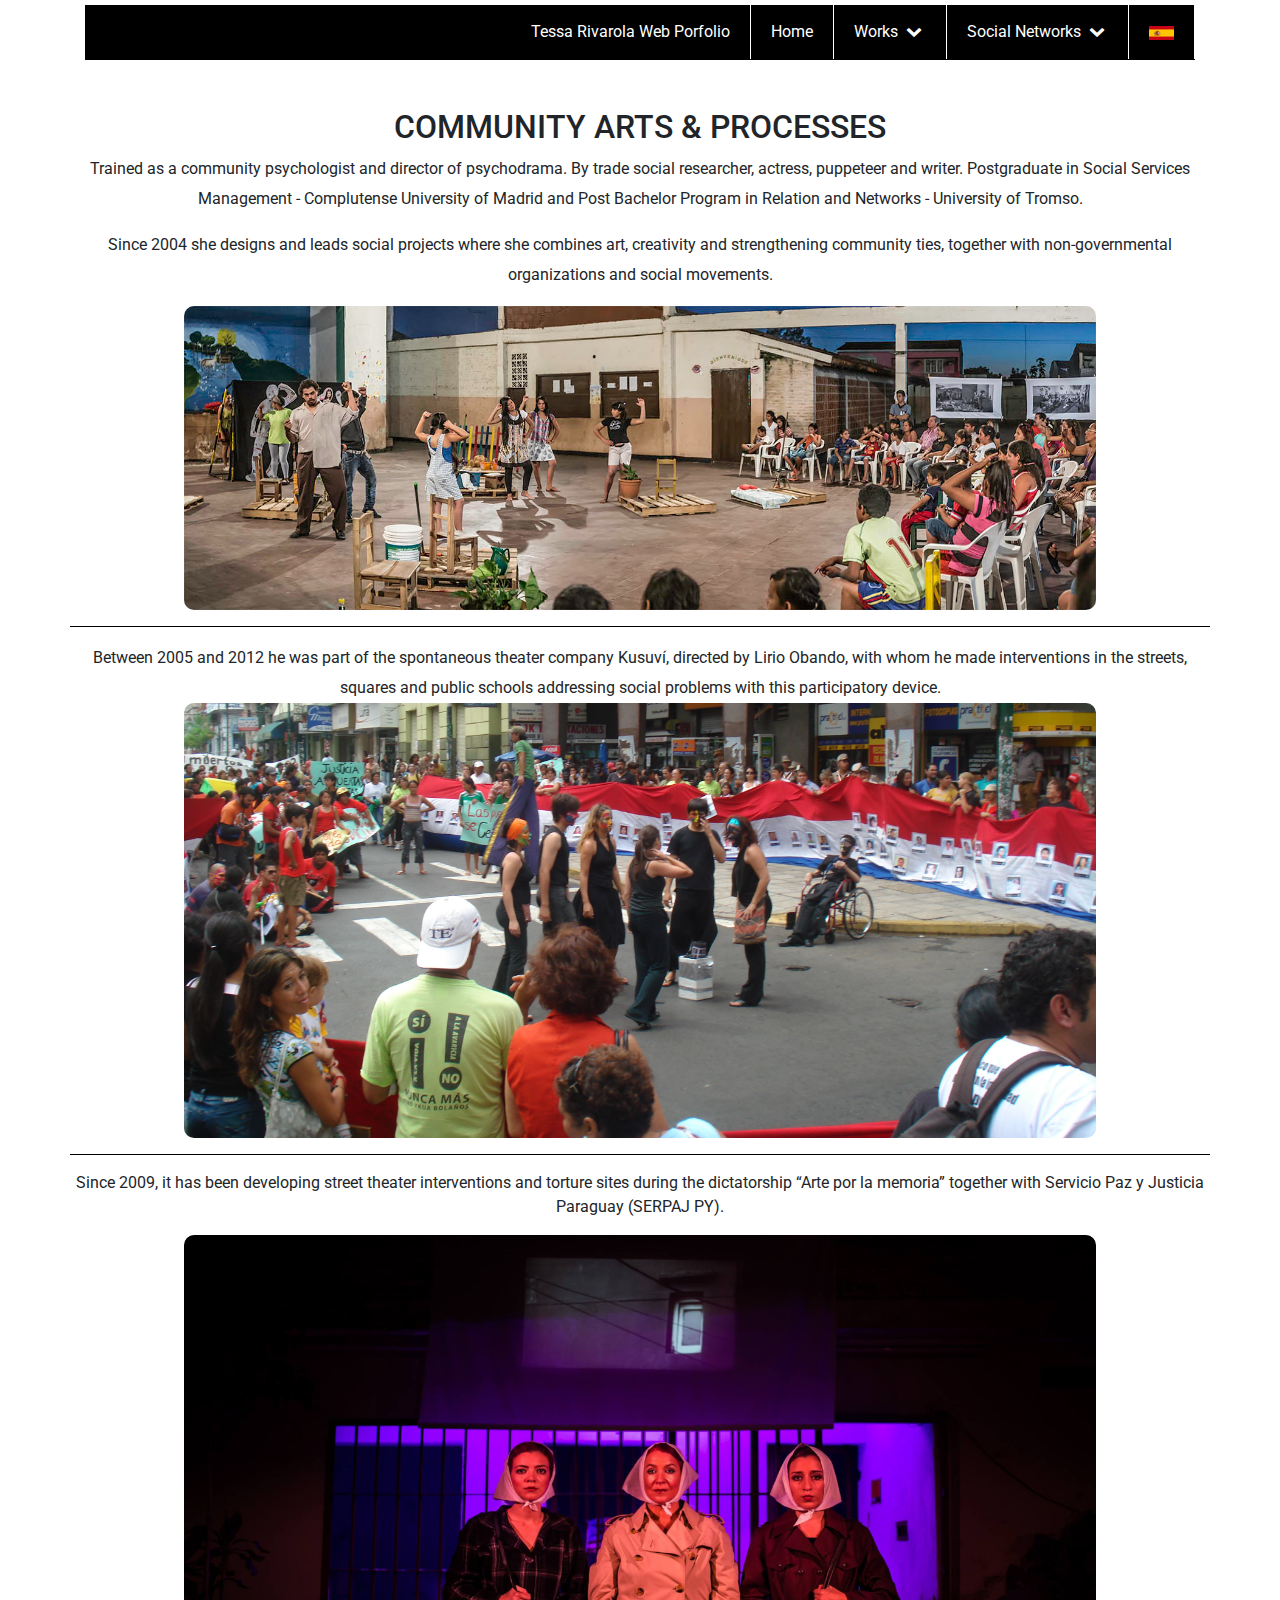
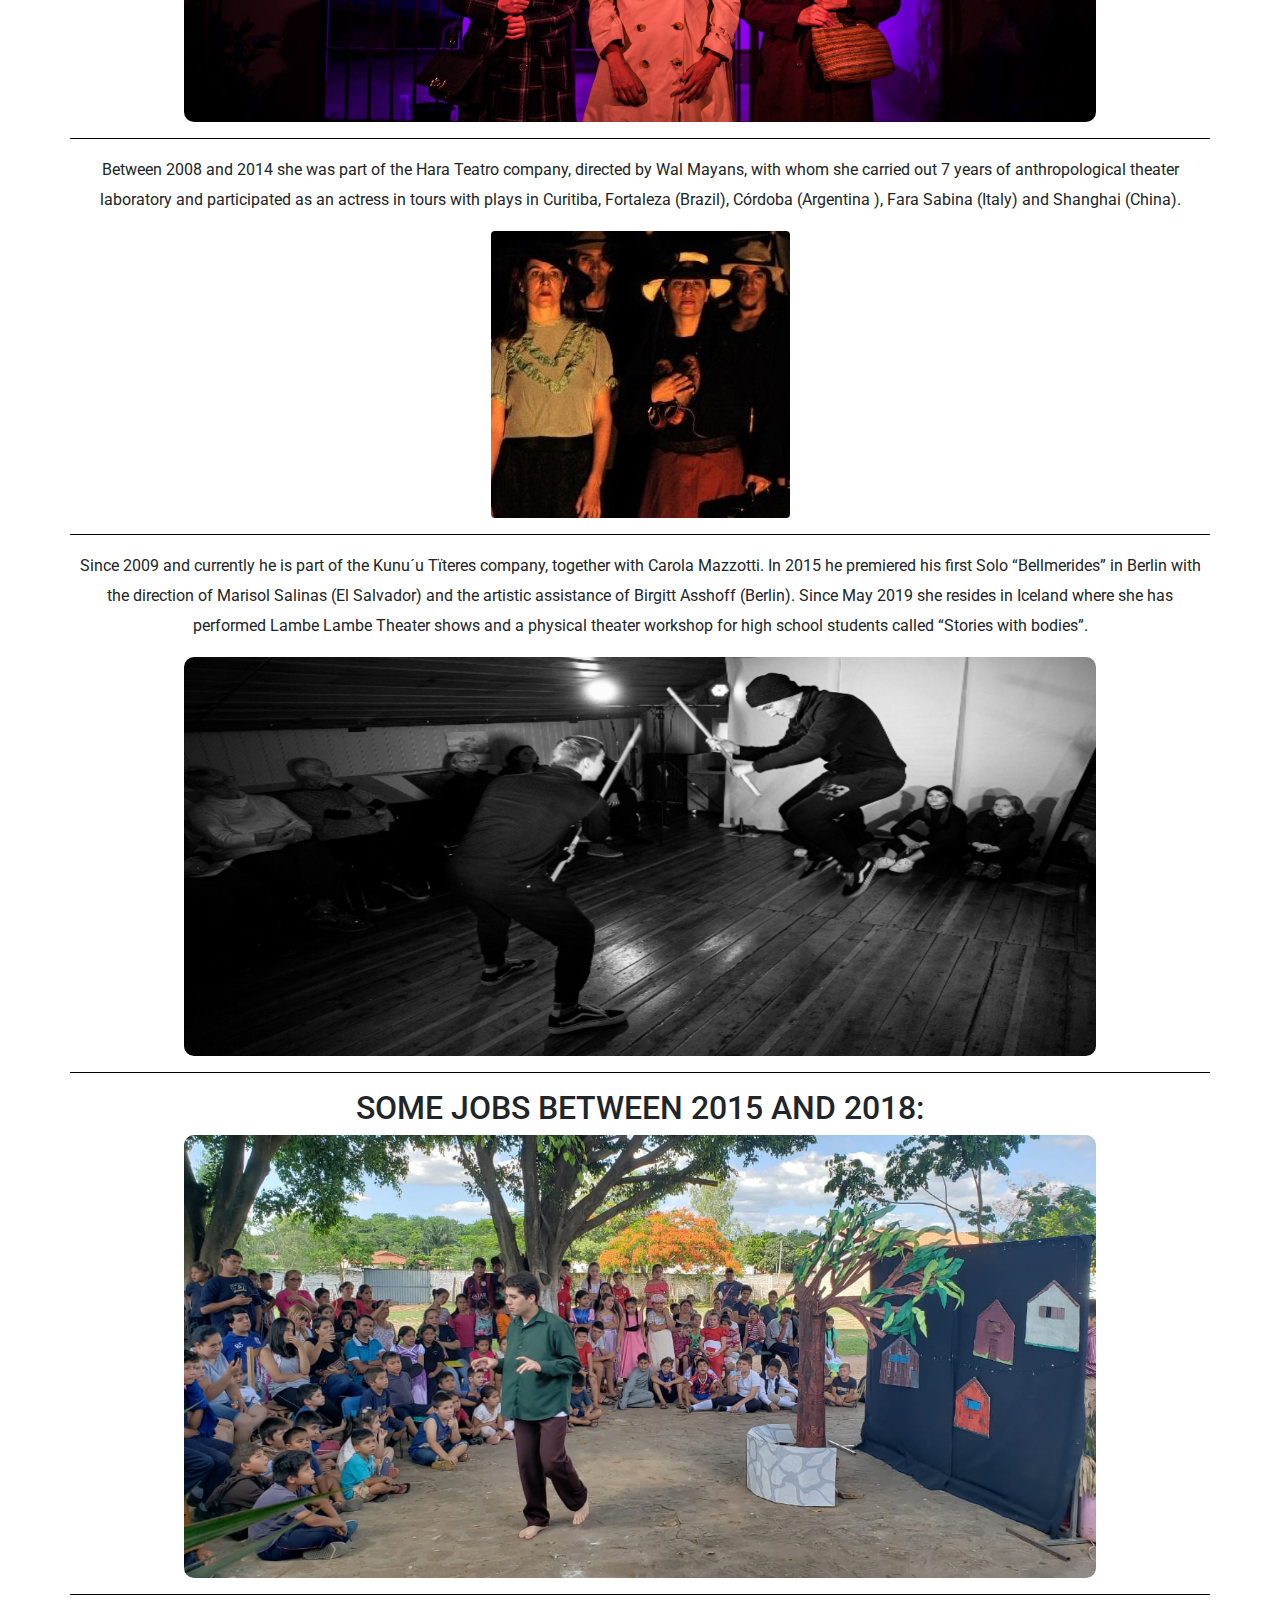
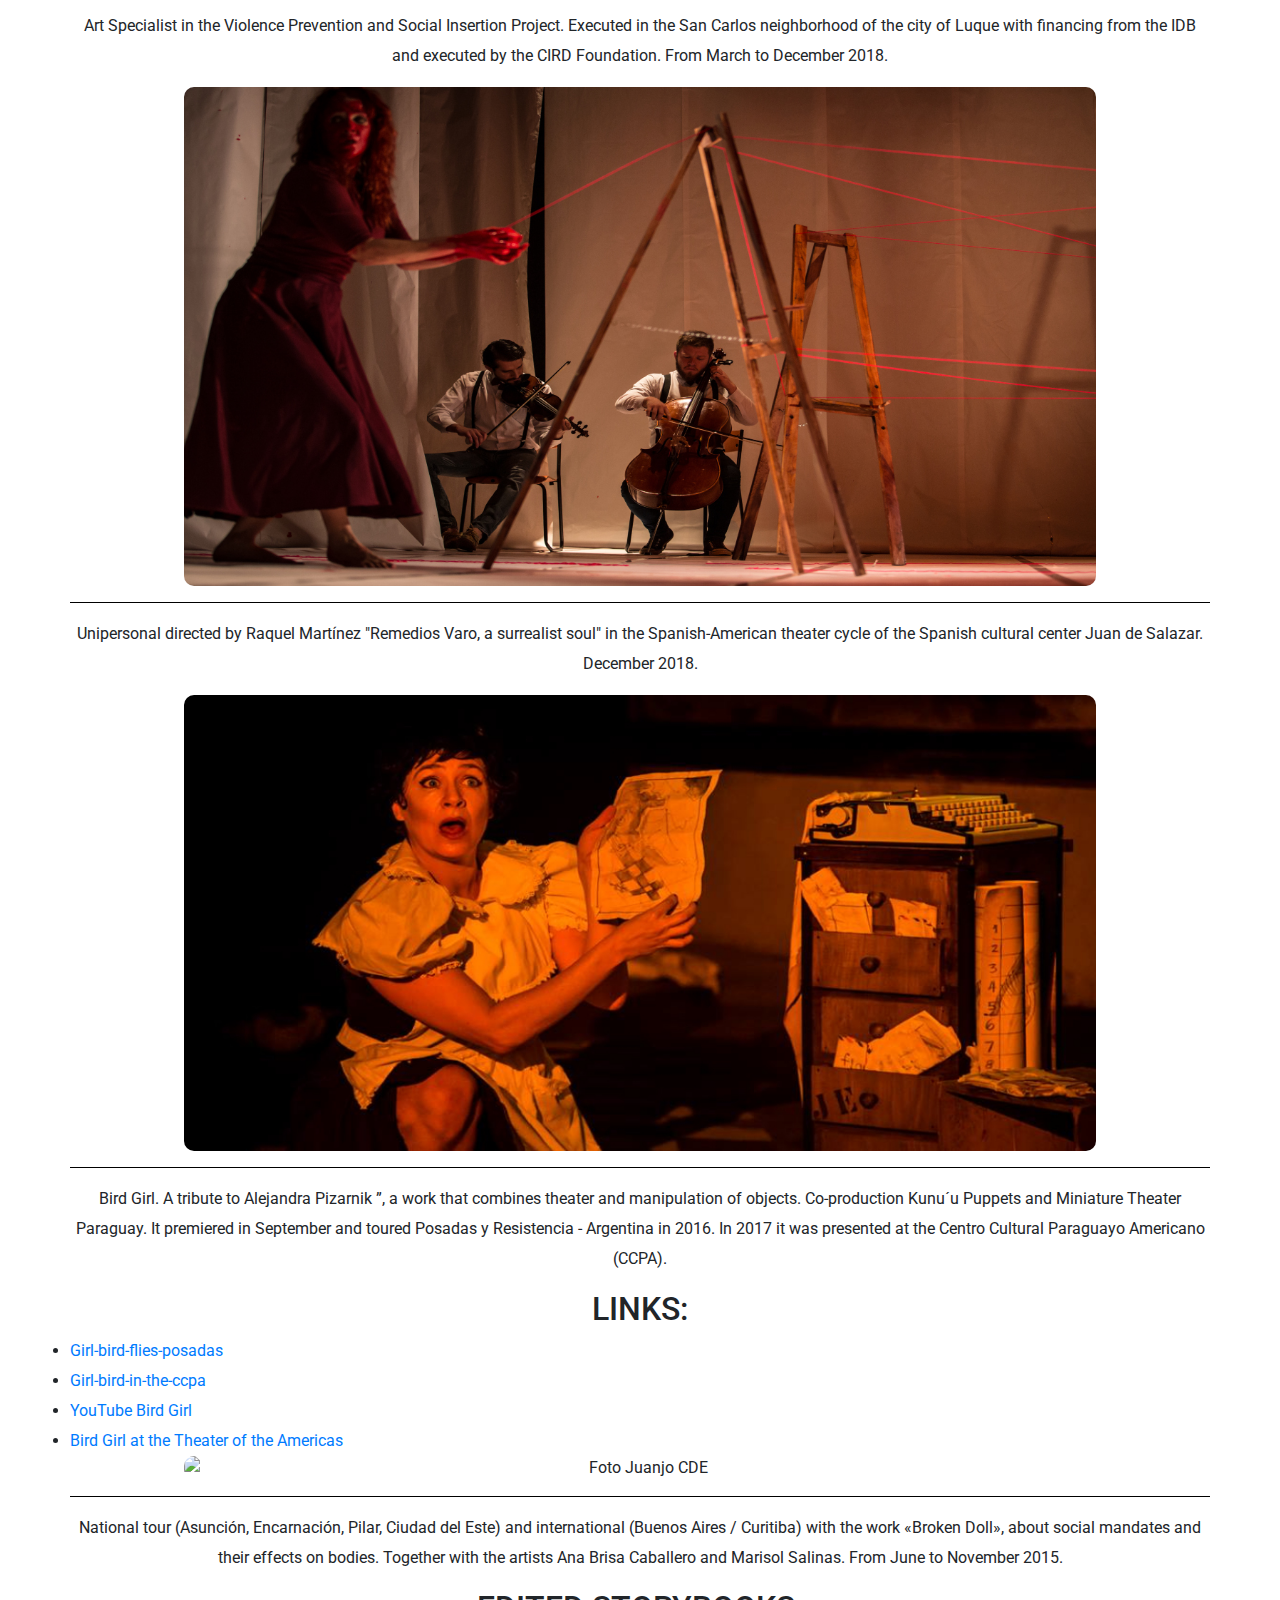
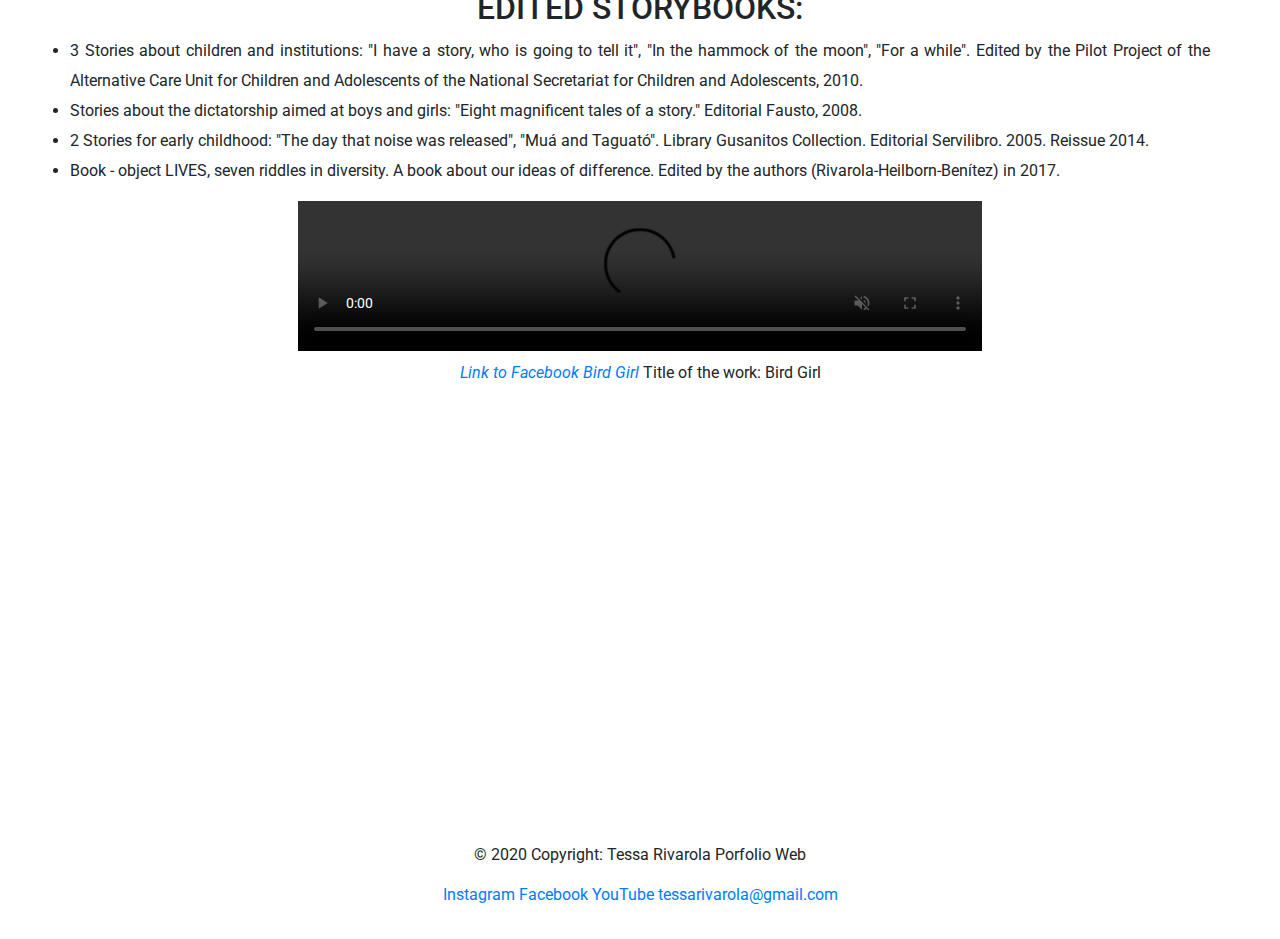
==== commit 4258e2f0: "v4" ====
--- a/english.html
+++ b/english.html
@@ -83,10 +83,13 @@
 			<footer class="page-footer font-small blue">
 				<!-- Copyright -->	
 				<div class="footer-copyright text-center py-3">
-					 <p>© 2020 Copyright: Tessa Rivarola Porfolio Web</p>
 					 <p>
+					 	<iframe src="https://www.google.com/maps/embed?pb=!1m18!1m12!1m3!1d3339.4010077895173!2d-14.01029664079812!3d65.26068578188598!2m3!1f0!2f0!3f0!3m2!1i1024!2i768!4f13.1!3m3!1m2!1s0x48cbfefc494b1249%3A0x79b171900223c12c!2zQXVzdHVydmVndXIgMTcsIFNlecOwaXNmasO2csOwdXIsIElzbGFuZGlh!5e0!3m2!1ses-419!2spy!4v1601994814906!5m2!1ses-419!2spy" width="600" height="400" frameborder="0" style="border:0;" allowfullscreen="" aria-hidden="false" tabindex="0">	
+					 	</iframe>
+					 	<p>© 2020 Copyright: Tessa Rivarola Porfolio Web</p>
 					 	<a href="https://www.instagram.com/___lahamacaylaluna___/" target="_blank"><i class="fab fa-instagram"></i> Instagram</a>
 					 	<a href="https://www.facebook.com/tessarivarola" target="_blank"><i class="fab fa-facebook"></i> Facebook</a>
+					 	<a href="https://www.youtube.com/channel/UC1EsLjuMWbr7yZxM27Oe5RQ" target="_blank"><i class="fab fa-youtube"></i> YouTube</a>
 					 	<a href="mailto:tessarivarola@gmail.com?subject=Enviar mi mensaje!"><i class="fas fa-envelope"></i> tessarivarola@gmail.com</a>
 					 </p>
 					 <!-- boton de ir hacia arriba -->
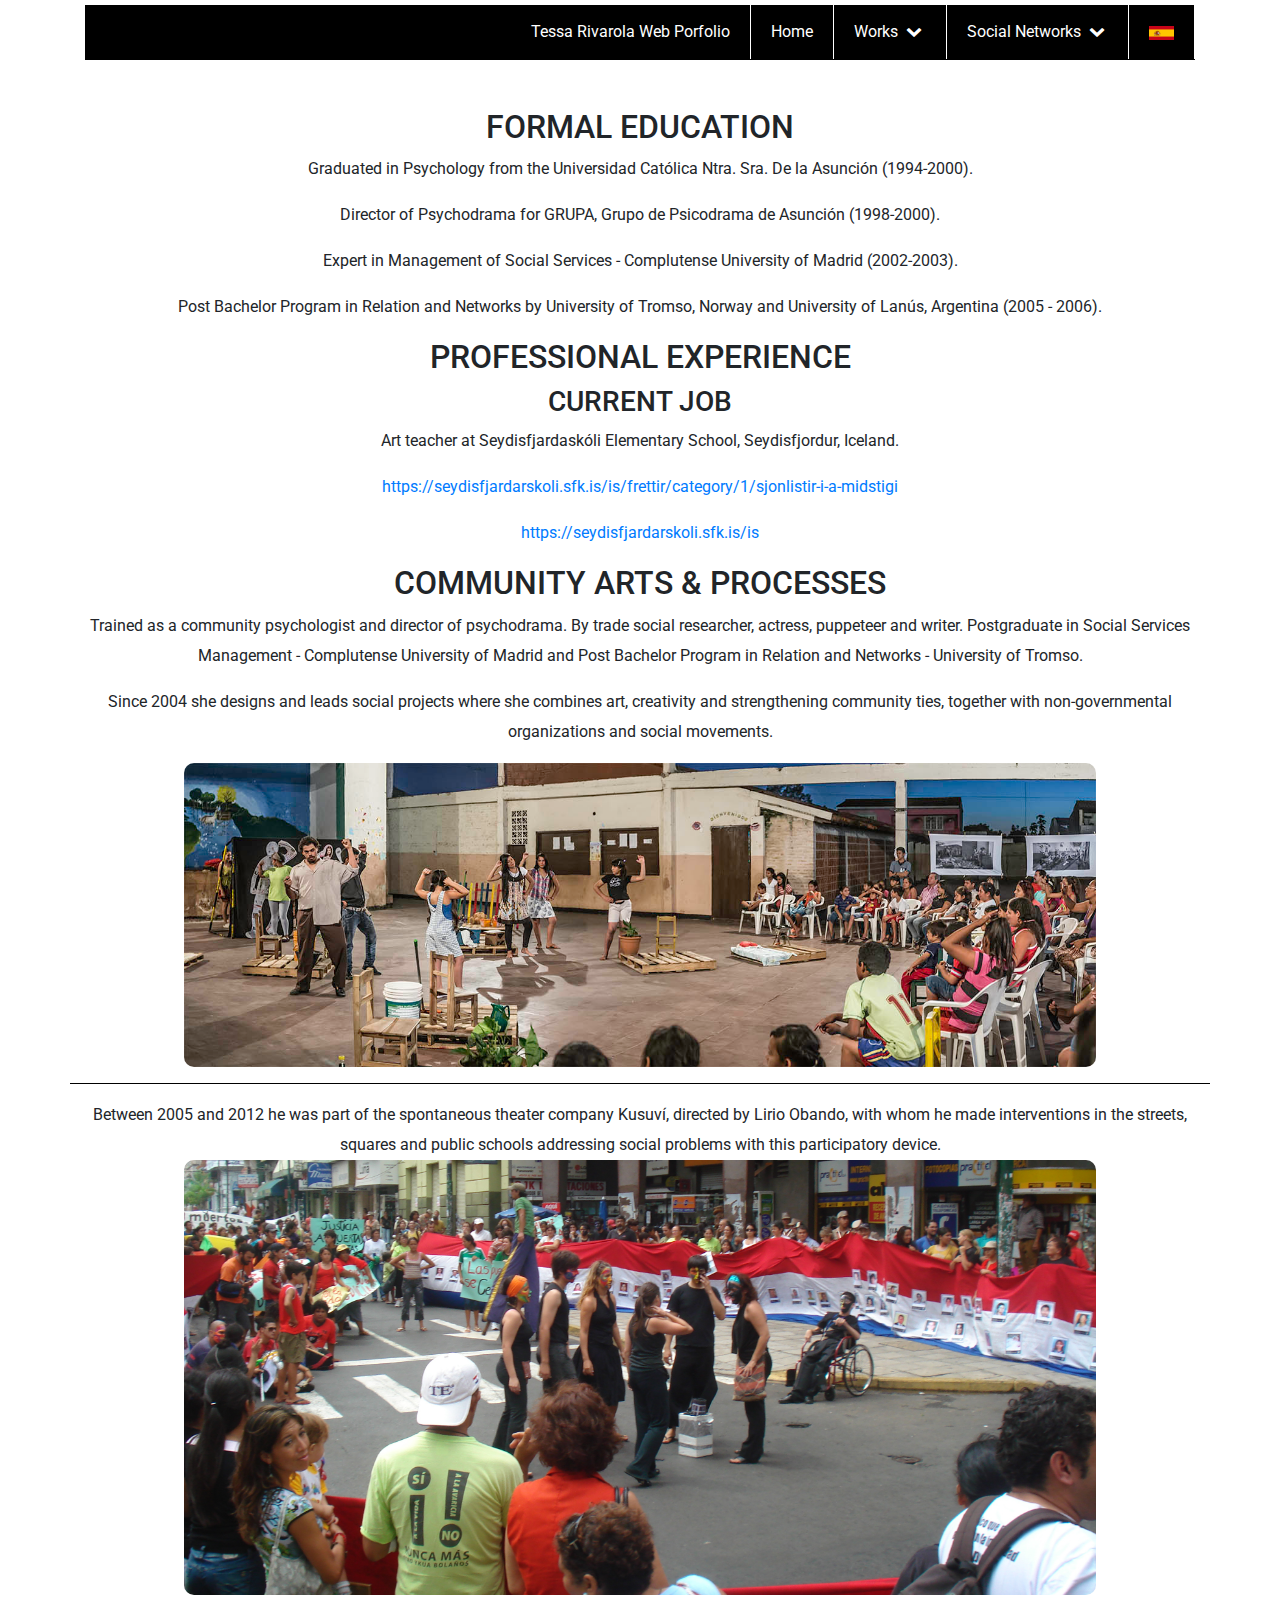
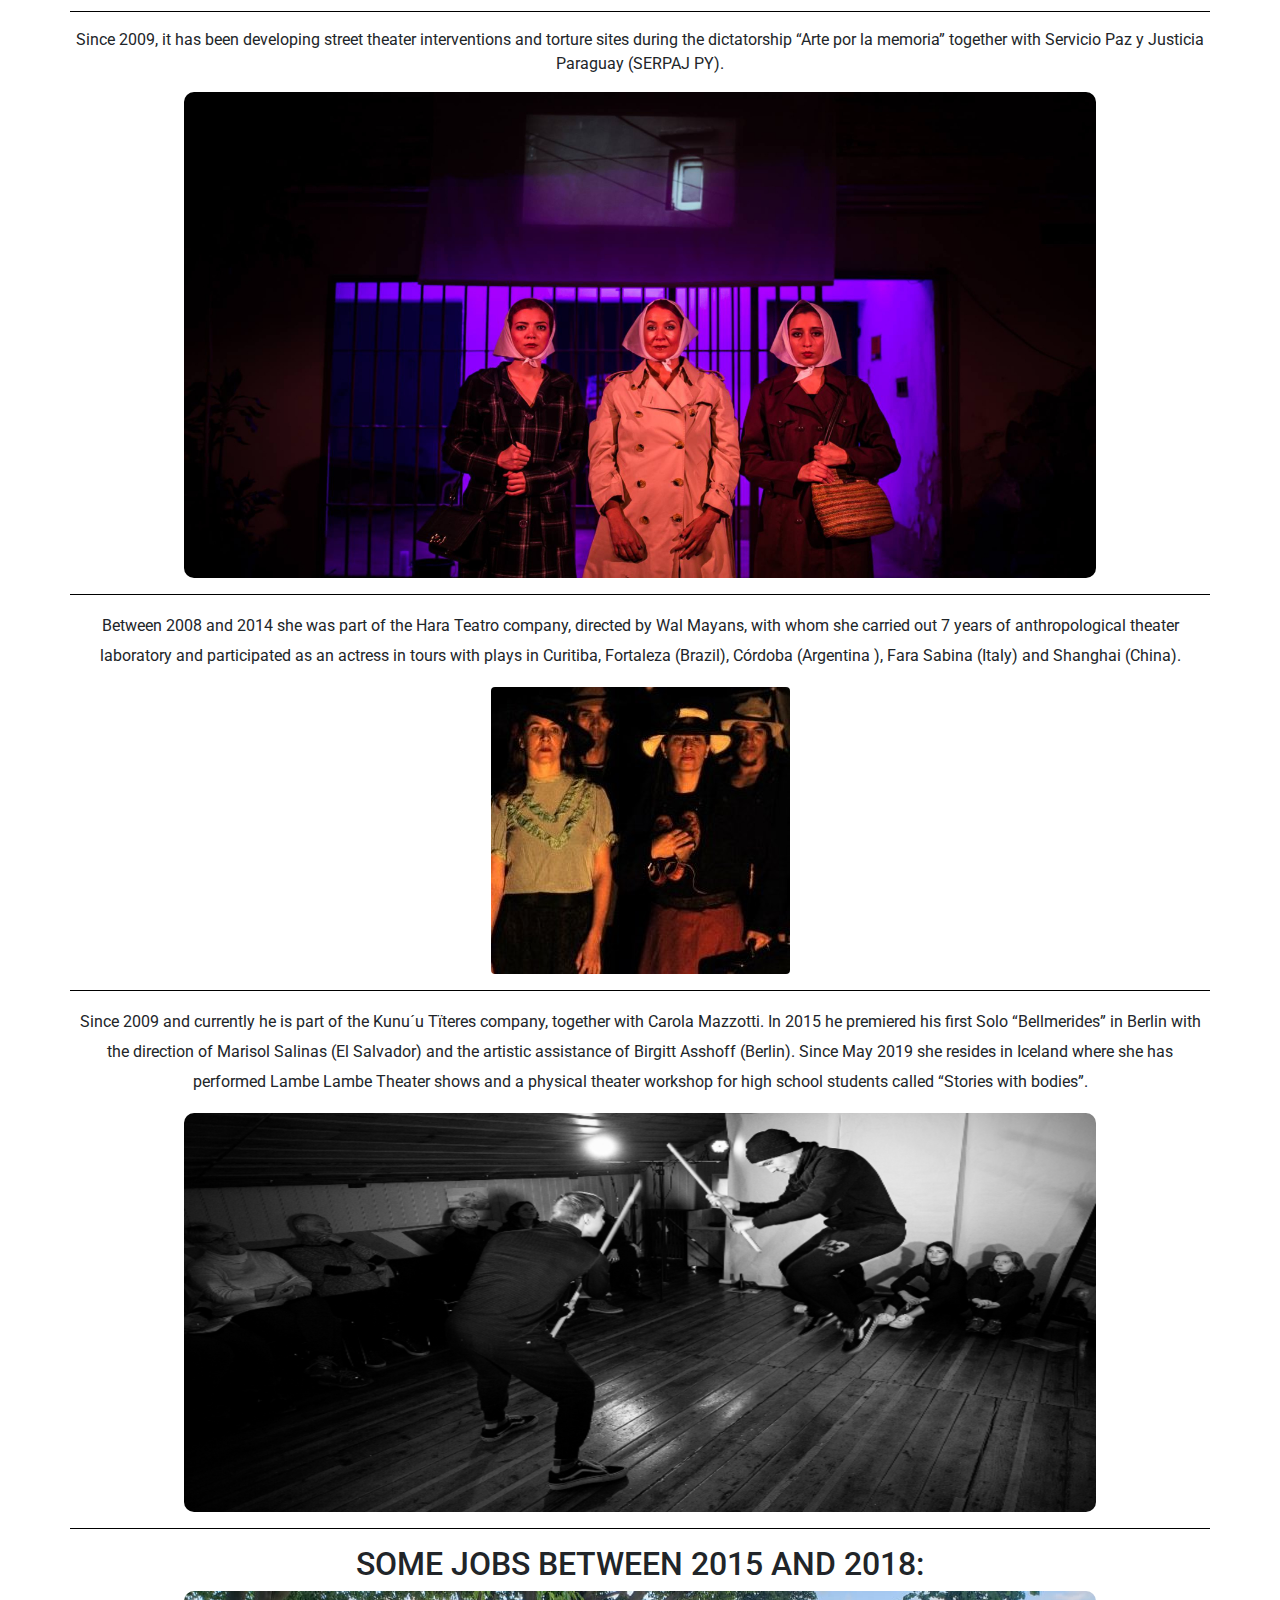
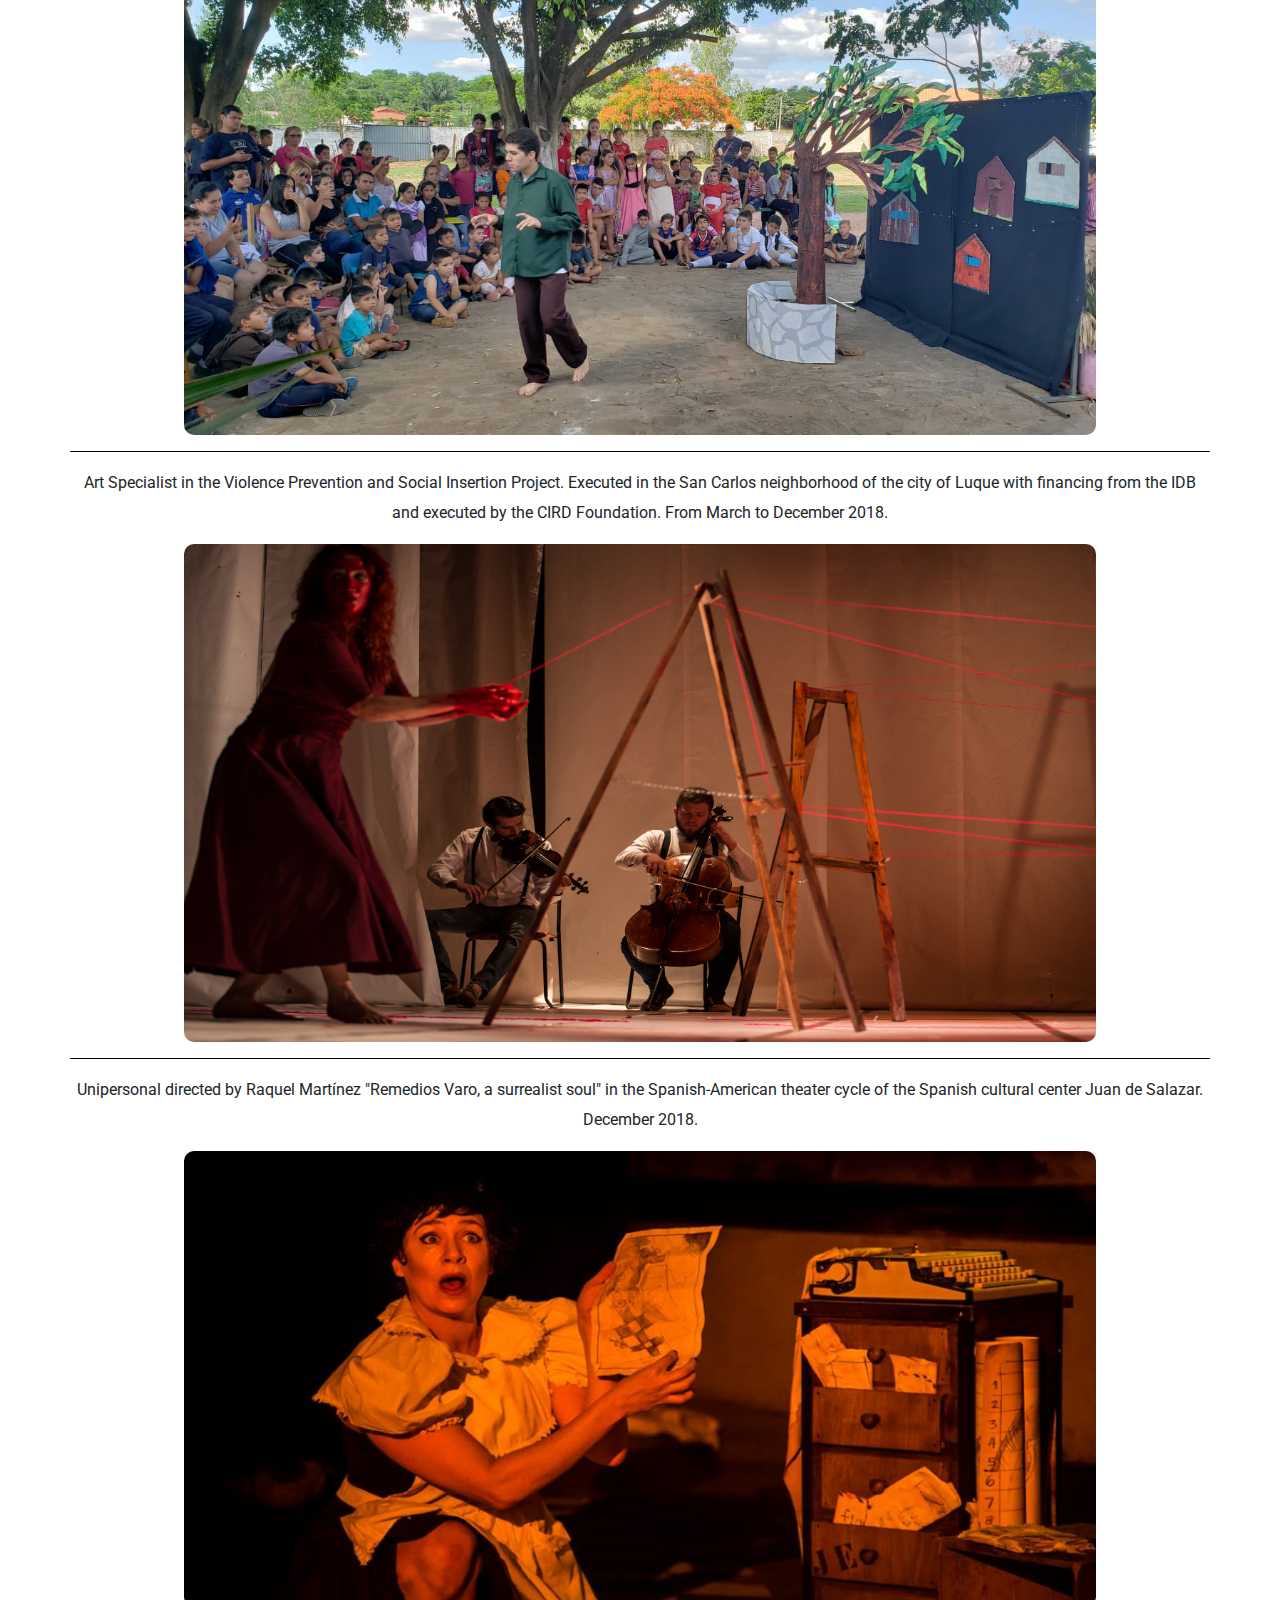
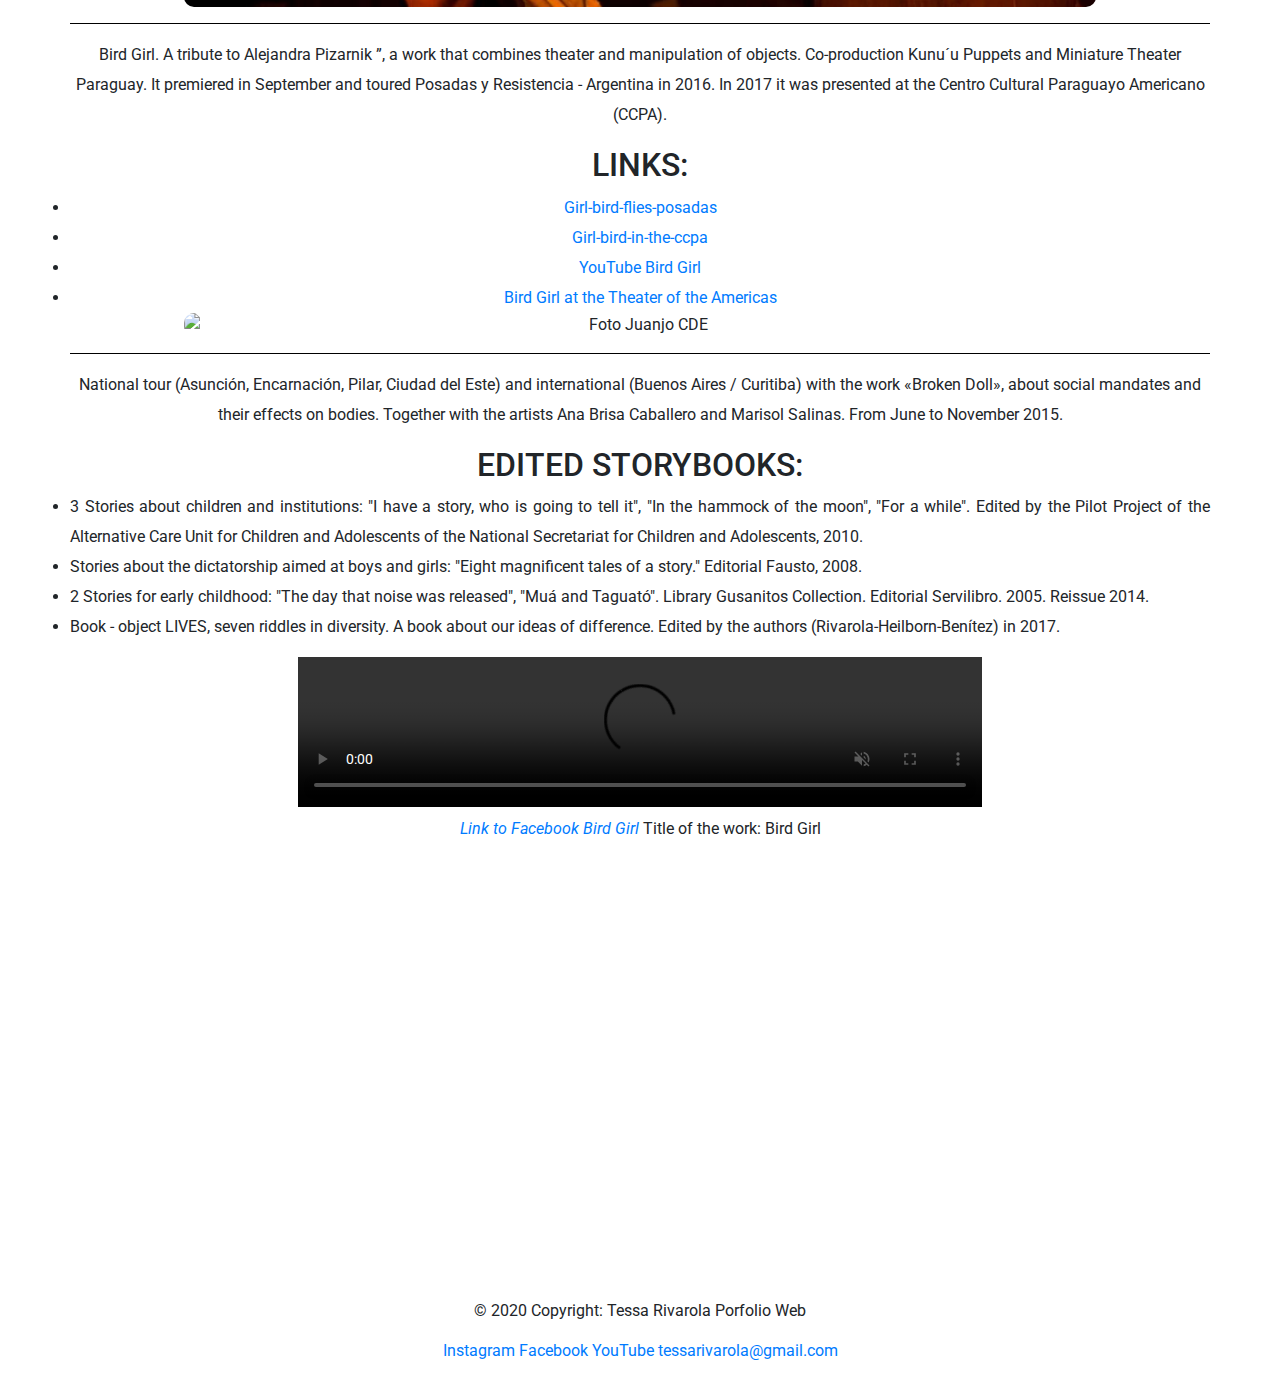
==== commit fdafdda4: "v5" ====
--- a/english.html
+++ b/english.html
@@ -40,6 +40,16 @@
 		</header>
 		<div class="row mt-5">
 			<div class="fila">
+				<h2 class="text-center">Formal Education</h2>
+				<p>Graduated in Psychology from the Universidad Católica Ntra. Sra. De la Asunción (1994-2000).</p>
+				<p>Director of Psychodrama for GRUPA, Grupo de Psicodrama de Asunción (1998-2000).</p>
+				<p>Expert in Management of Social Services - Complutense University of Madrid (2002-2003).</p>
+				<p>Post Bachelor Program in Relation and Networks by University of Tromso, Norway and University of Lanús, Argentina (2005 - 2006).</p>
+				<h2>Professional experience</h2>
+				<h3>CURRENT JOB</h3>
+				<p>Art teacher at Seydisfjardaskóli Elementary School, Seydisfjordur, Iceland.</p>
+				<p><i class="fas fa-link"></i><a target="_blank" href="https://seydisfjardarskoli.sfk.is/is/frettir/category/1/sjonlistir-i-a-midstigi"> https://seydisfjardarskoli.sfk.is/is/frettir/category/1/sjonlistir-i-a-midstigi</a></p>
+				<p><i class="fas fa-link"></i><a target="_blank" href="https://seydisfjardarskoli.sfk.is/is">  https://seydisfjardarskoli.sfk.is/is</a></p>
 				<h2 class="text-center">Community Arts & Processes</h2>
 				<p>Trained as a community psychologist and director of psychodrama. By trade social researcher, actress, puppeteer and writer. Postgraduate in Social Services Management - Complutense University of Madrid and Post Bachelor Program in Relation and Networks - University of Tromso.</p>
 				<p>Since 2004 she designs and leads social projects where she combines art, creativity and strengthening community ties, together with non-governmental organizations and social movements.</p>
--- a/estilos.css
+++ b/estilos.css
@@ -146,17 +146,26 @@
 	transform: scale(1.1);
 }
 
-.links li a{
-	text-align: justify;
+.links li{
+	
+	text-align: center;
 }
 
 
 @media (max-width: 768px) {
+
+	body{
+		margin: 10px;
+	}
 	
 	header label{
 		display: block;
 		display: flex;
 		align-items: center;
+	}
+
+	iframe{
+		width: 100%;
 	}
 
 	.menu{
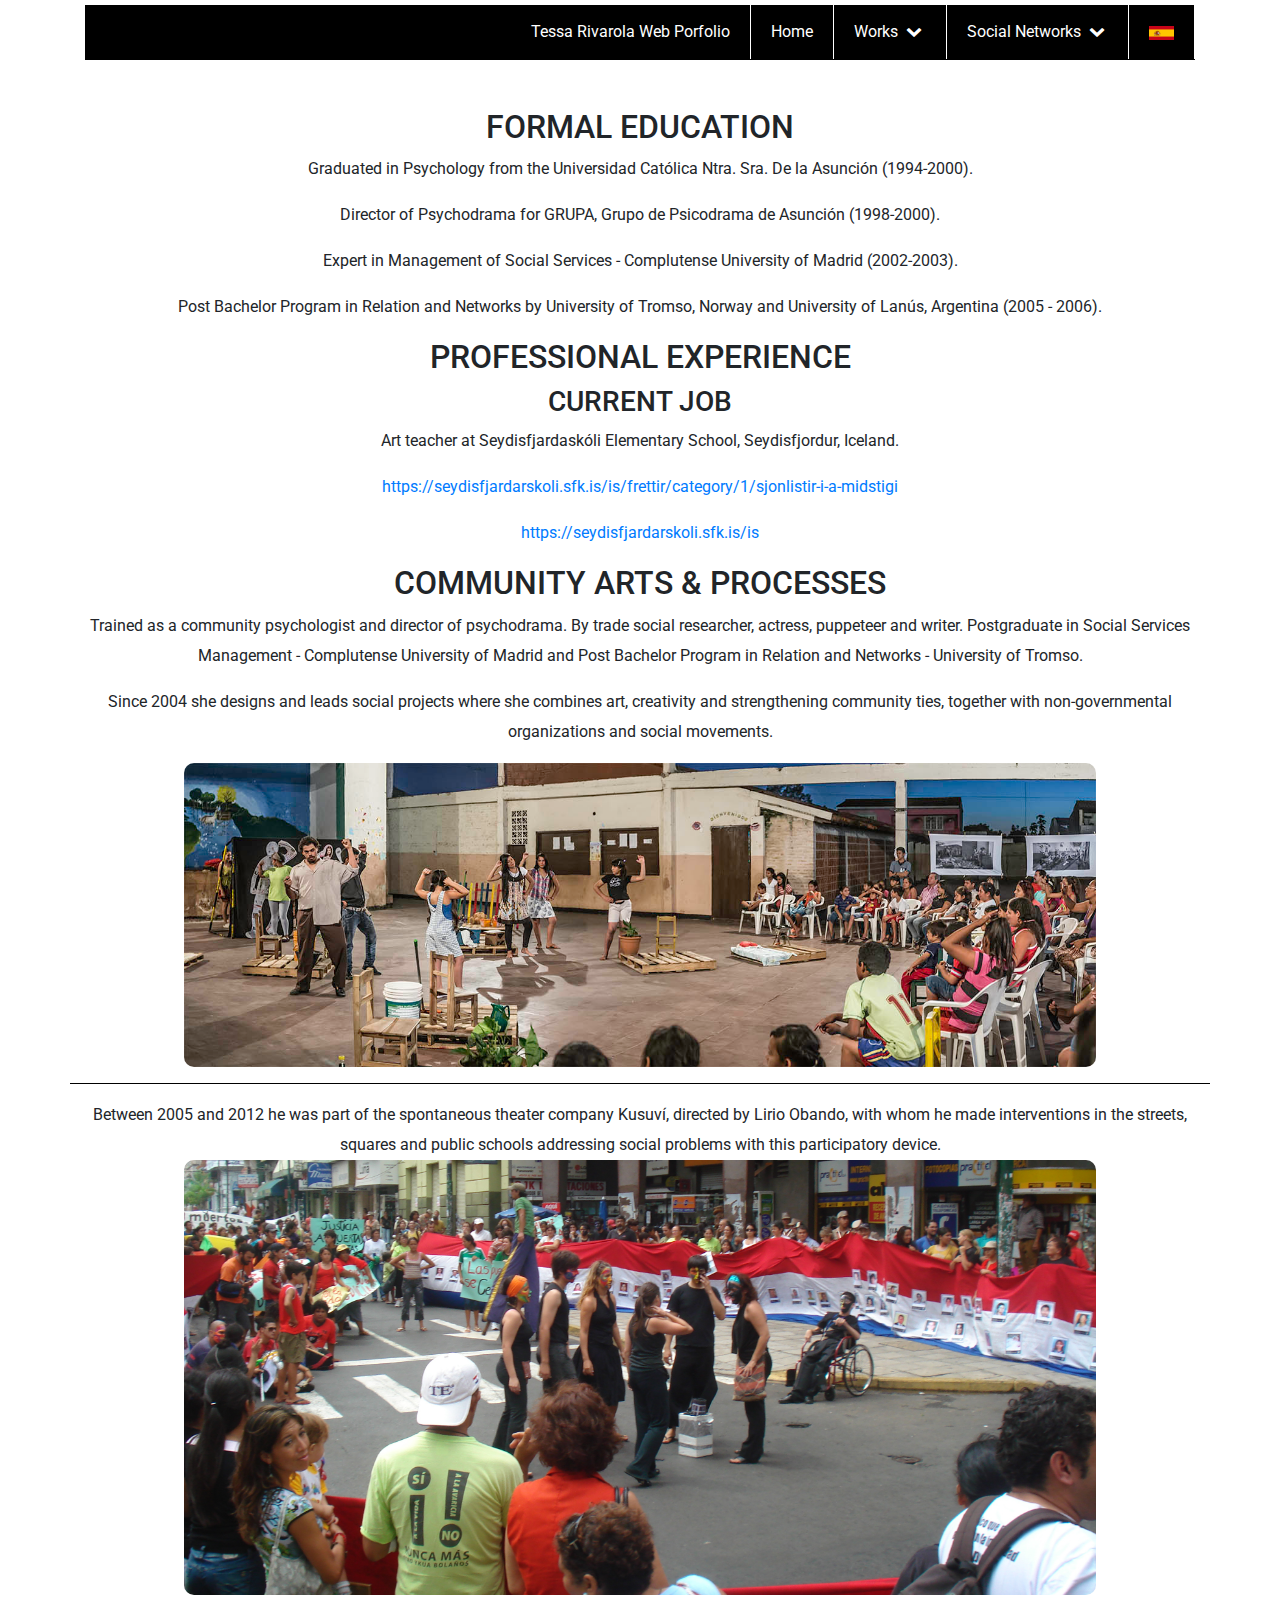
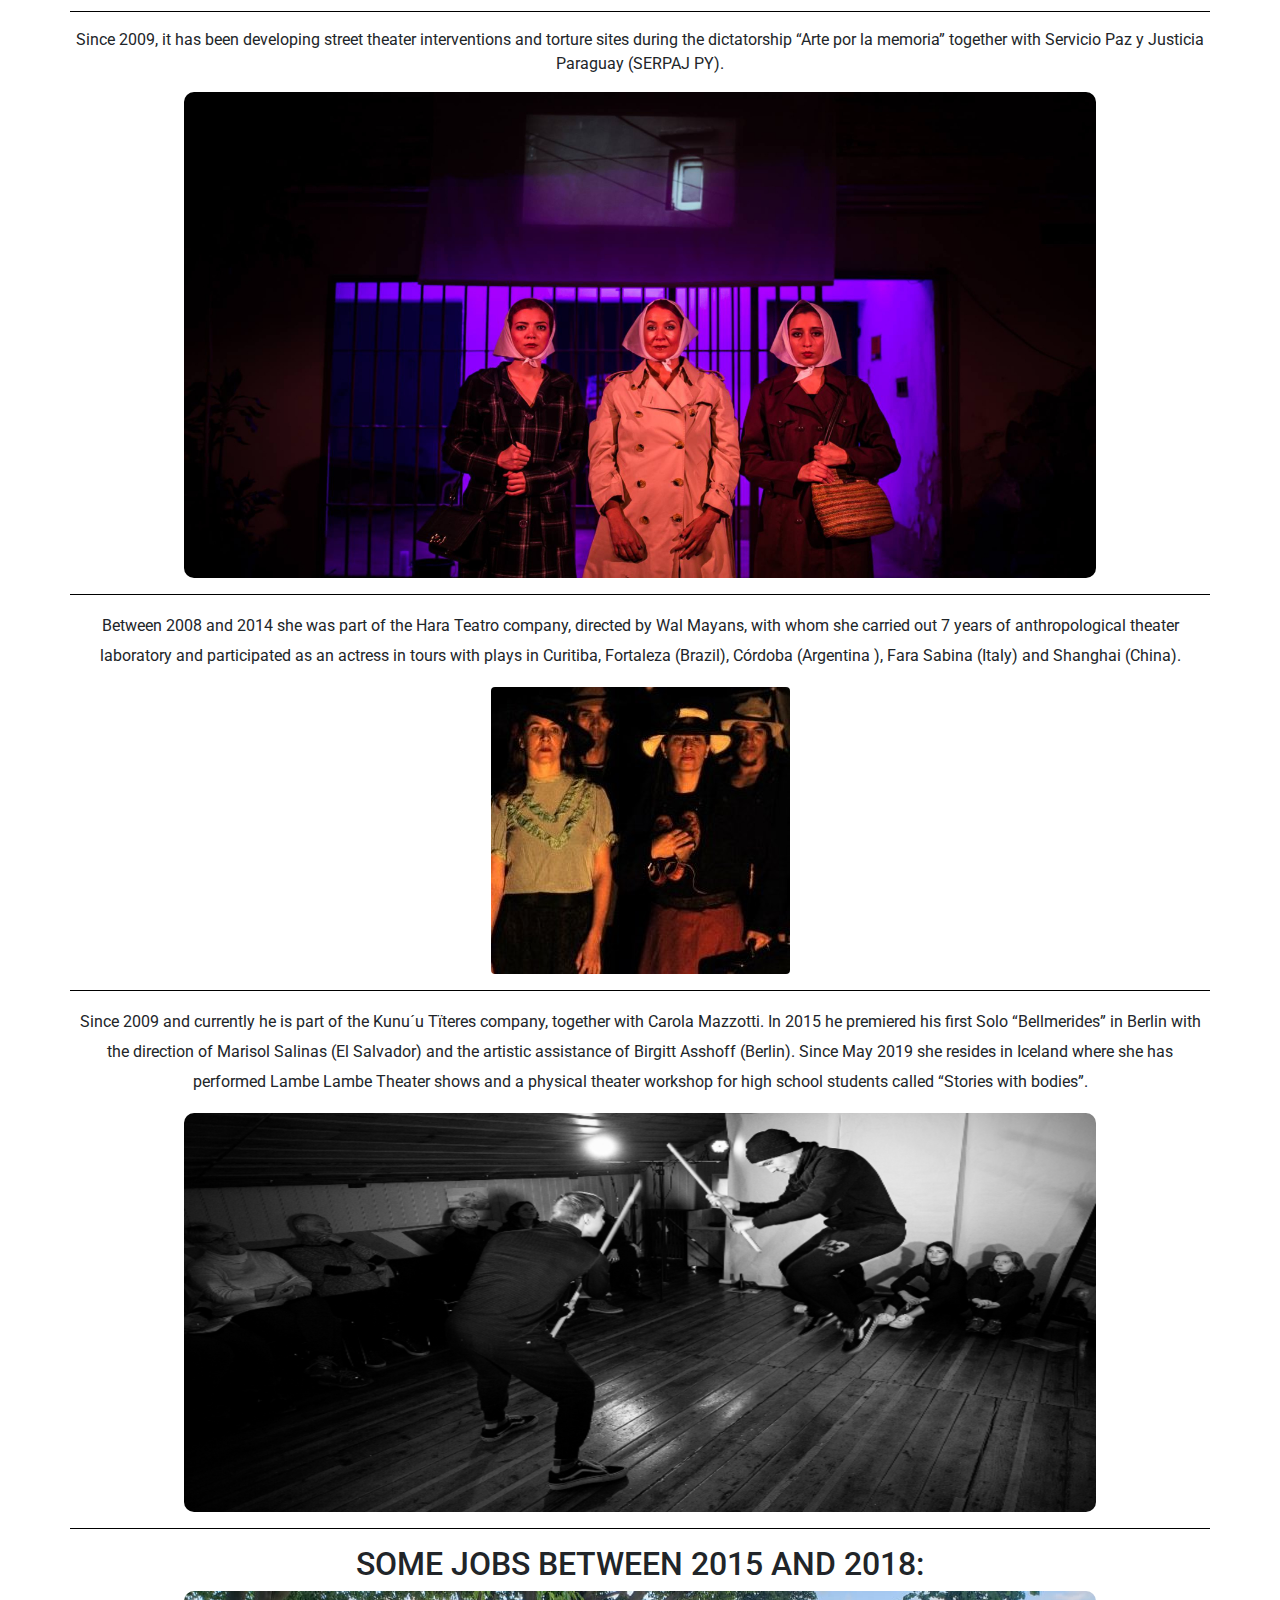
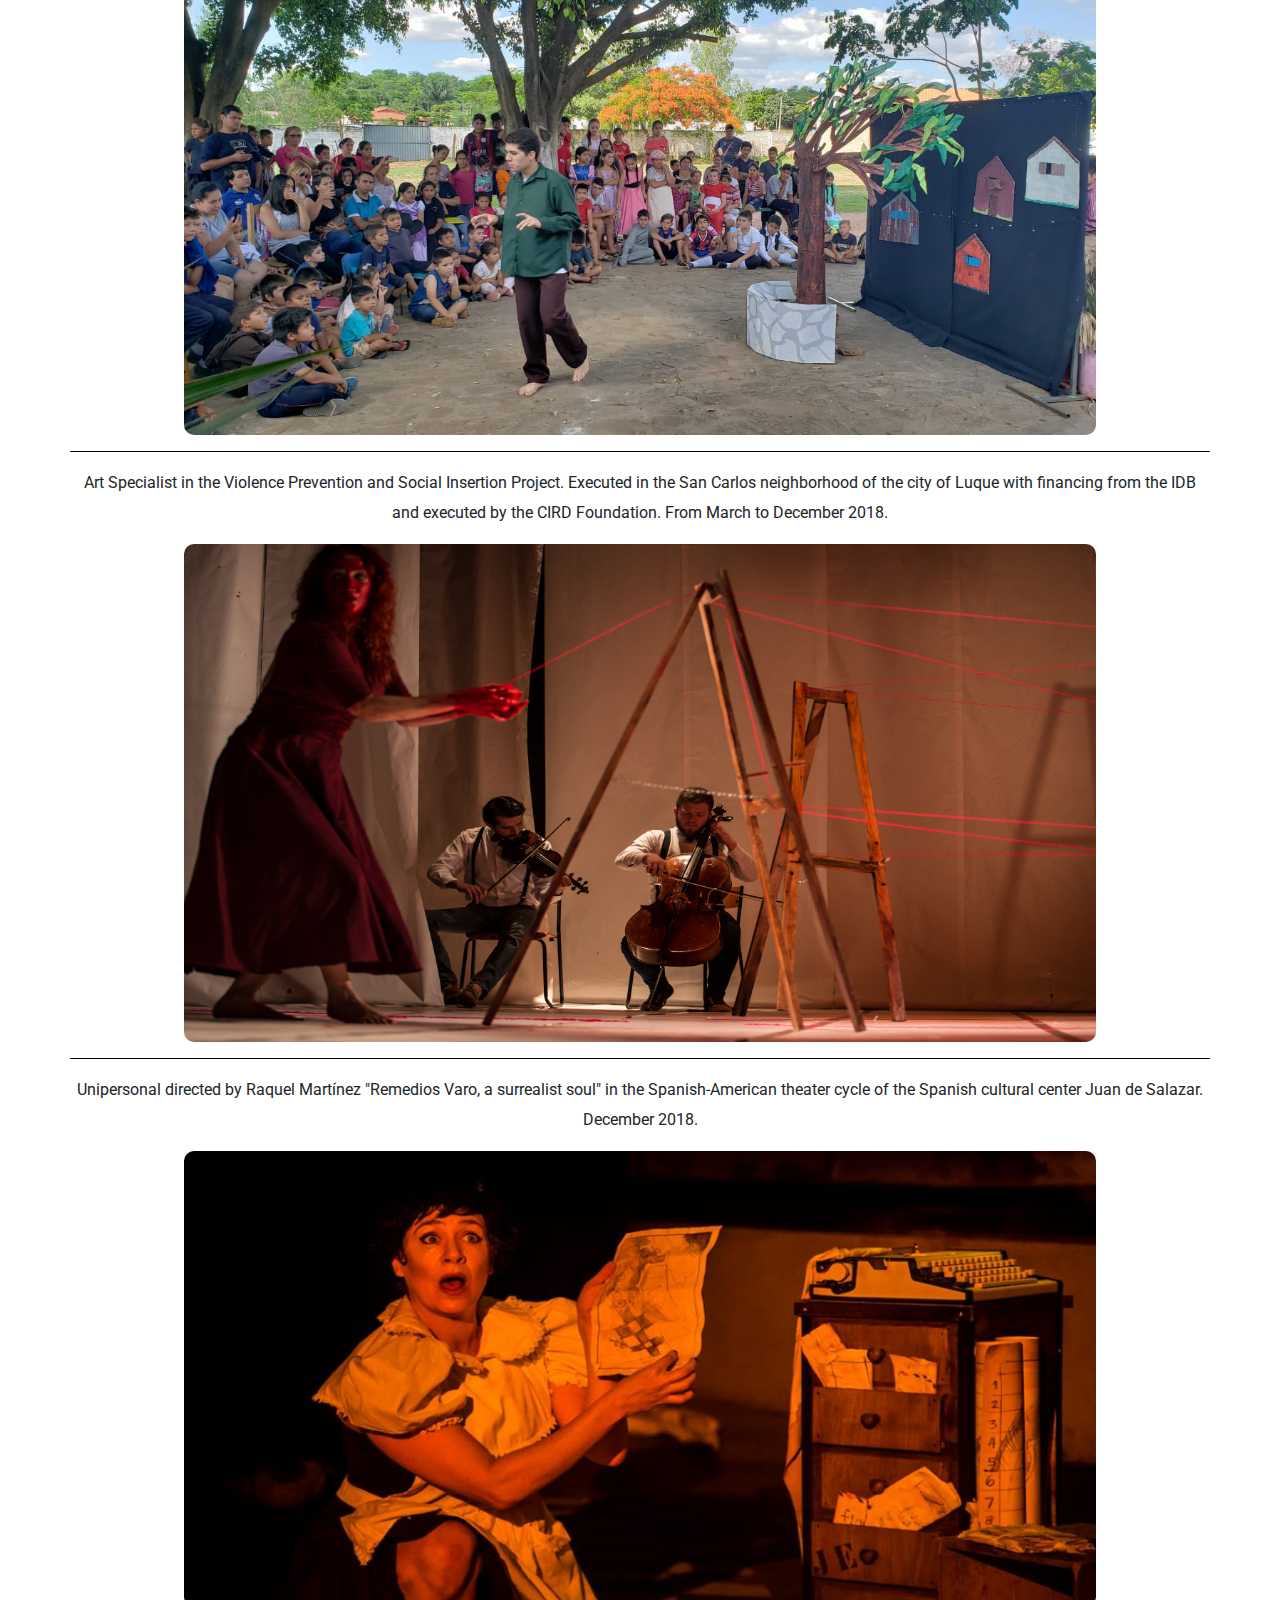
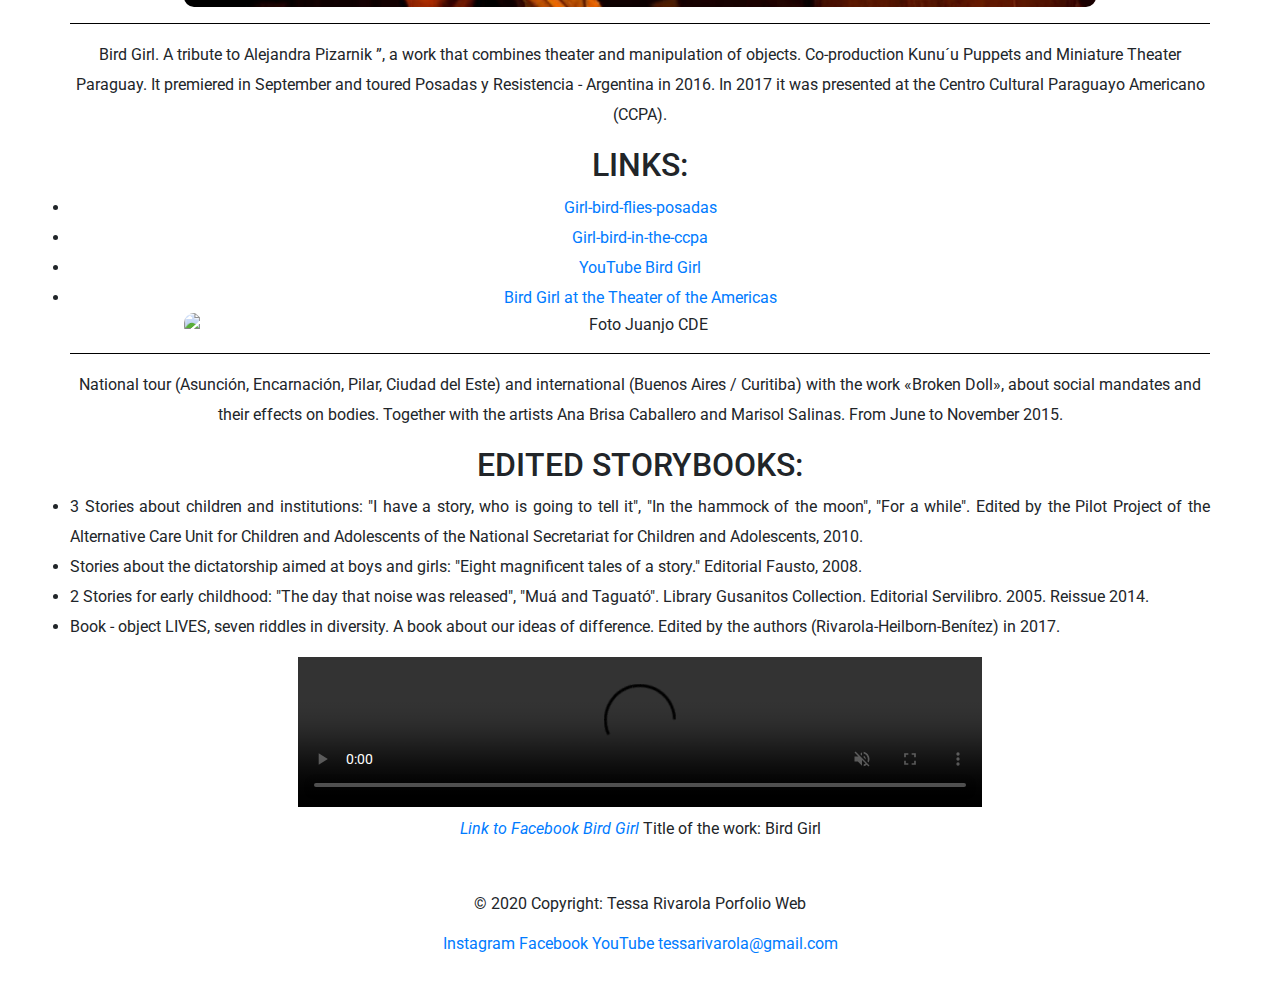
==== commit ea26f118: "v10" ====
--- a/english.html
+++ b/english.html
@@ -94,8 +94,6 @@
 				<!-- Copyright -->	
 				<div class="footer-copyright text-center py-3">
 					 <p>
-					 	<iframe src="https://www.google.com/maps/embed?pb=!1m18!1m12!1m3!1d3339.4010077895173!2d-14.01029664079812!3d65.26068578188598!2m3!1f0!2f0!3f0!3m2!1i1024!2i768!4f13.1!3m3!1m2!1s0x48cbfefc494b1249%3A0x79b171900223c12c!2zQXVzdHVydmVndXIgMTcsIFNlecOwaXNmasO2csOwdXIsIElzbGFuZGlh!5e0!3m2!1ses-419!2spy!4v1601994814906!5m2!1ses-419!2spy" width="600" height="400" frameborder="0" style="border:0;" allowfullscreen="" aria-hidden="false" tabindex="0">	
-					 	</iframe>
 					 	<p>© 2020 Copyright: Tessa Rivarola Porfolio Web</p>
 					 	<a href="https://www.instagram.com/___lahamacaylaluna___/" target="_blank"><i class="fab fa-instagram"></i> Instagram</a>
 					 	<a href="https://www.facebook.com/tessarivarola" target="_blank"><i class="fab fa-facebook"></i> Facebook</a>
--- a/estilos.css
+++ b/estilos.css
@@ -4,14 +4,6 @@
 	box-sizing: border-box;
 	font-family: 'Roboto', sans-serif;
 }
-
-/*body{
-	background-image: url(img/imagenfondo.jpg);
-	background-repeat: no-repeat;
-	background-size: cover;
-	background-position: center center;
-	background-attachment: fixed;
-}*/
 
 header{
 	margin-top: 5px!important;
@@ -154,10 +146,6 @@
 
 @media (max-width: 768px) {
 
-	body{
-		margin: 10px;
-	}
-	
 	header label{
 		display: block;
 		display: flex;
@@ -165,7 +153,11 @@
 	}
 
 	iframe{
-		width: 100%;
+		width: 350px;
+	}
+
+	video{
+		width: 350px;
 	}
 
 	.menu{
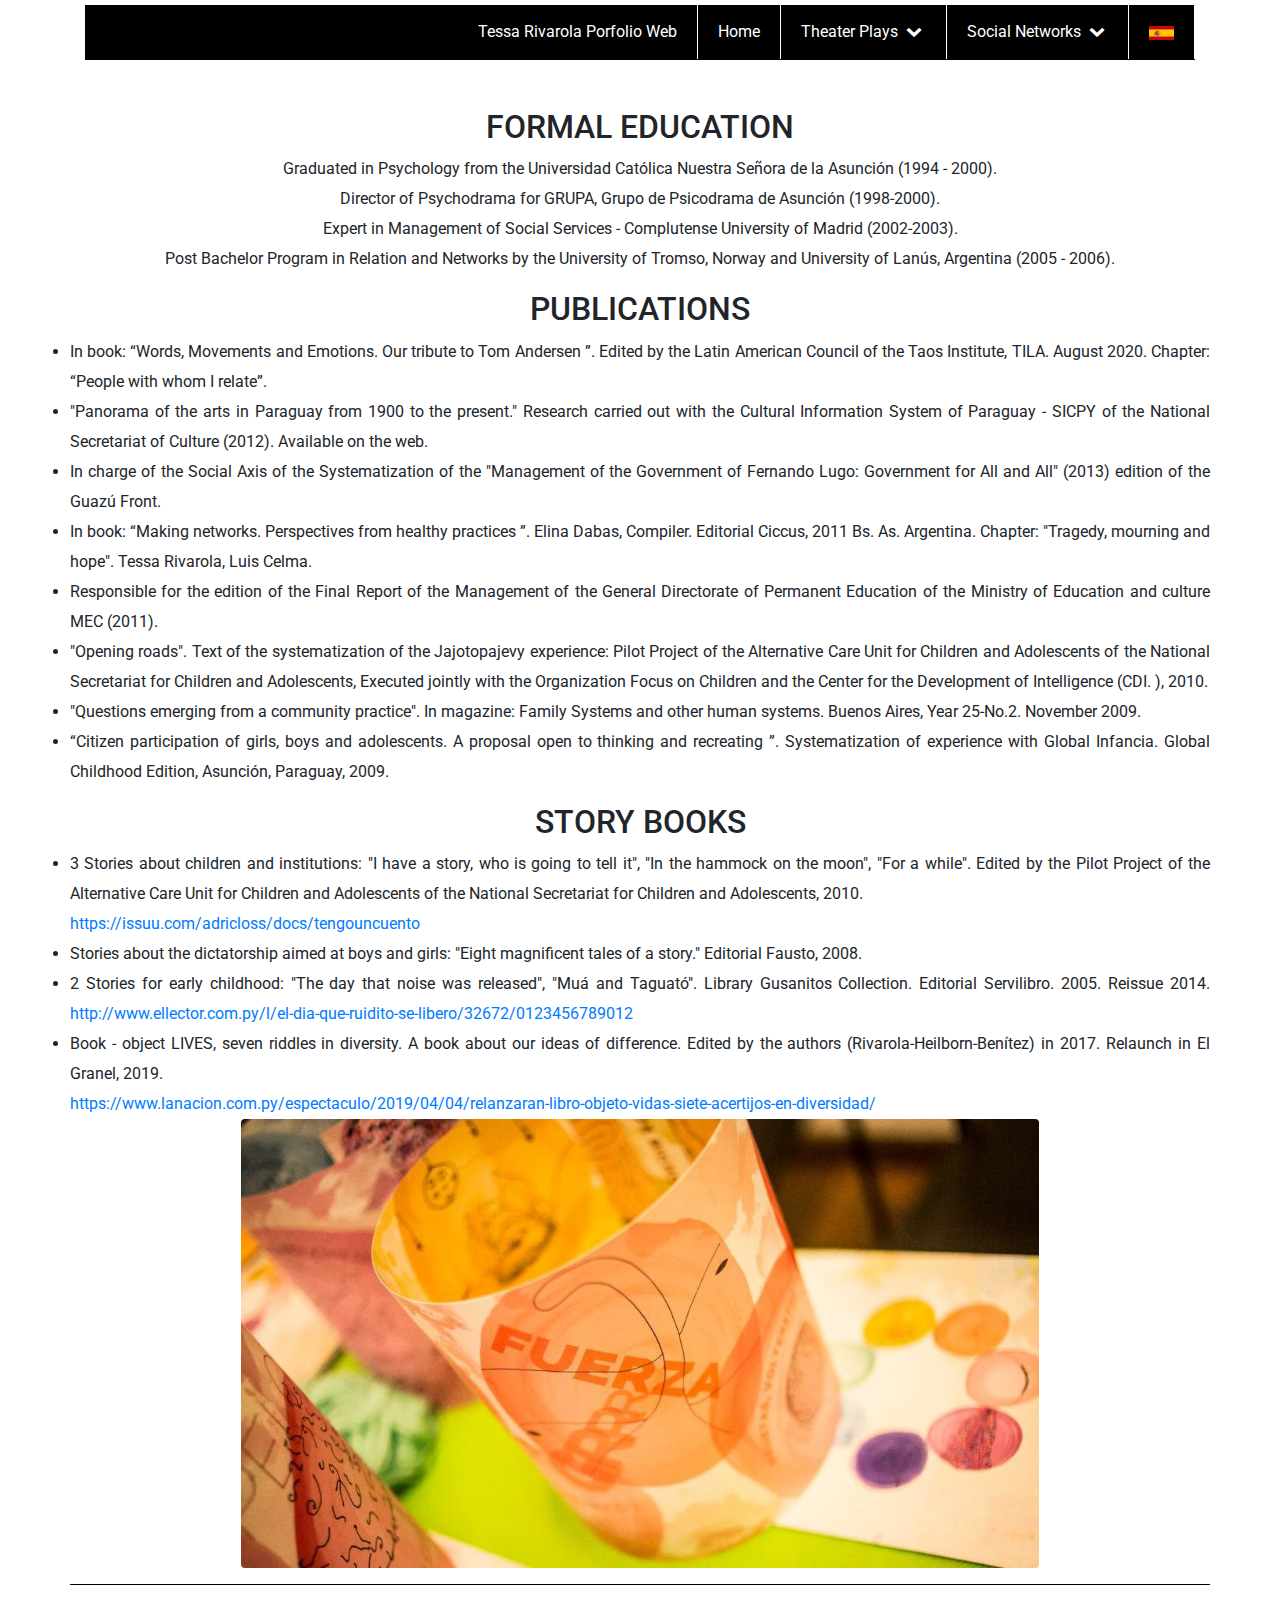
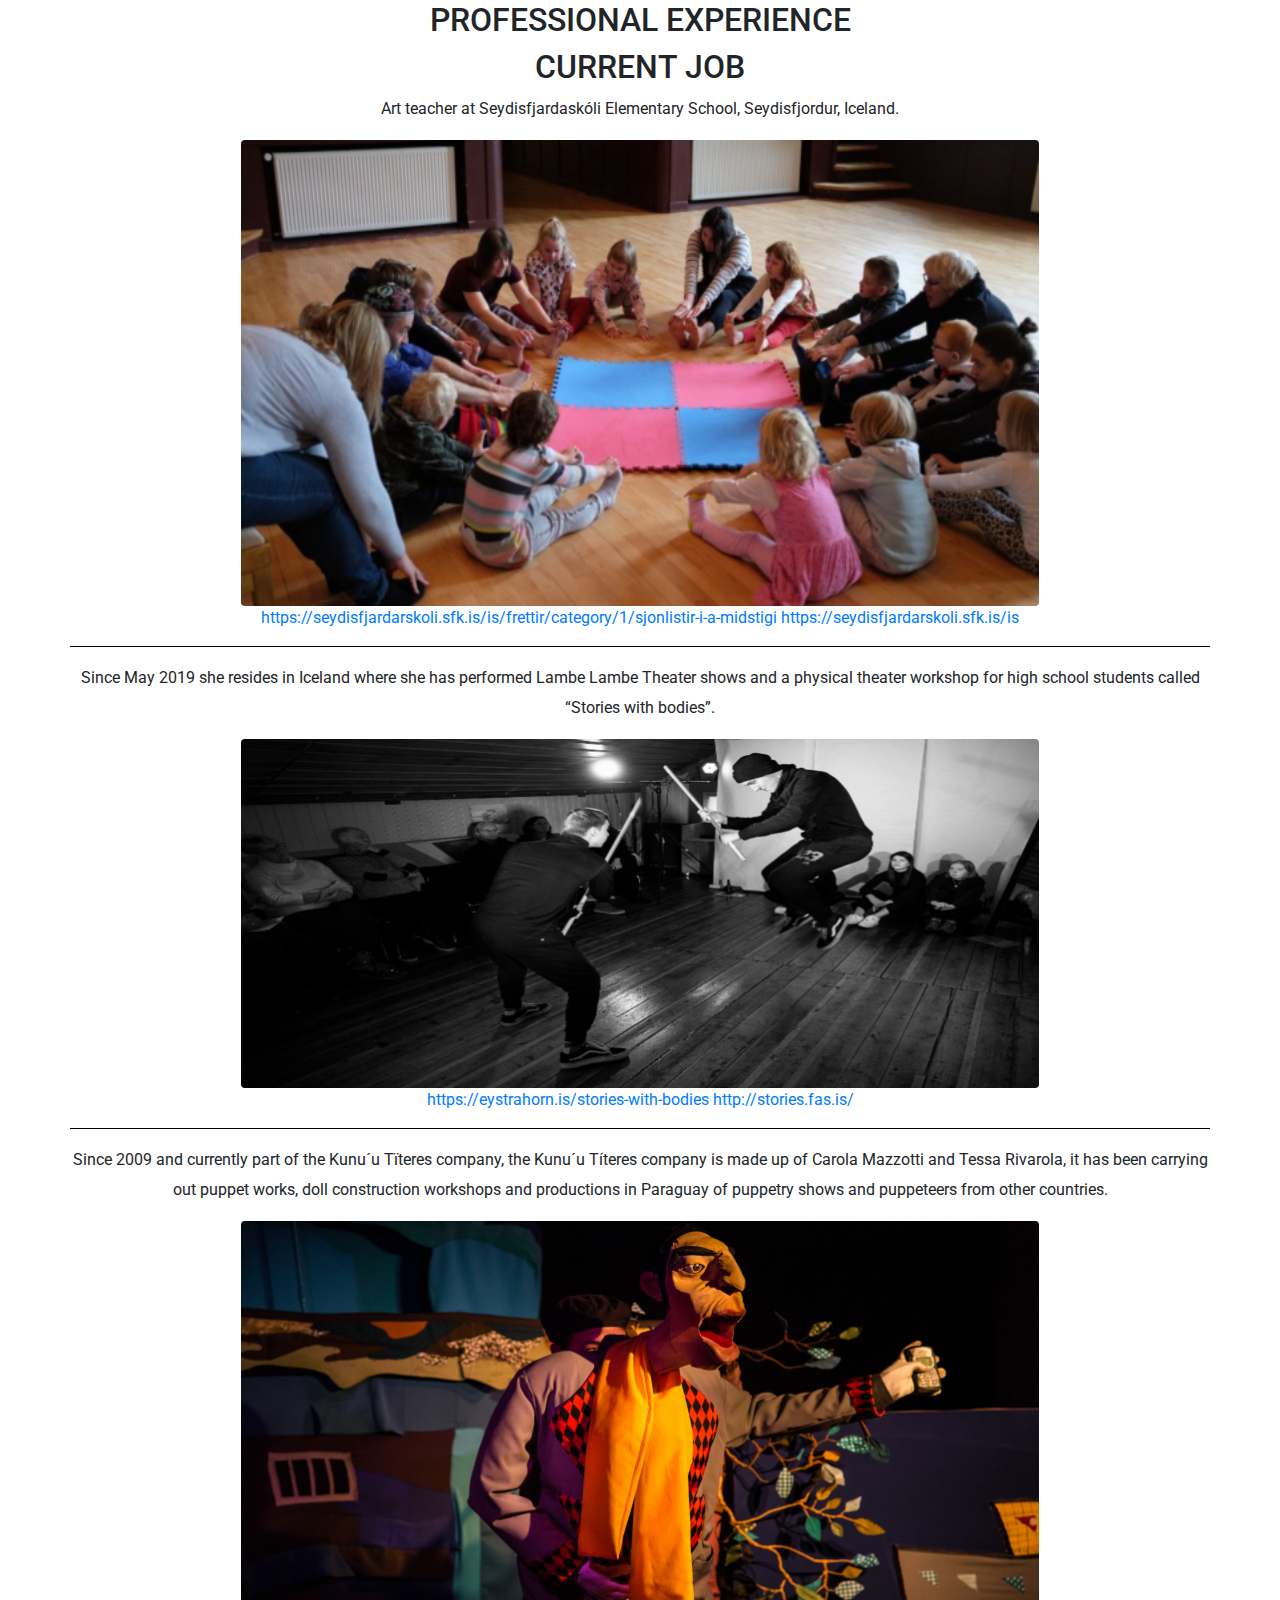
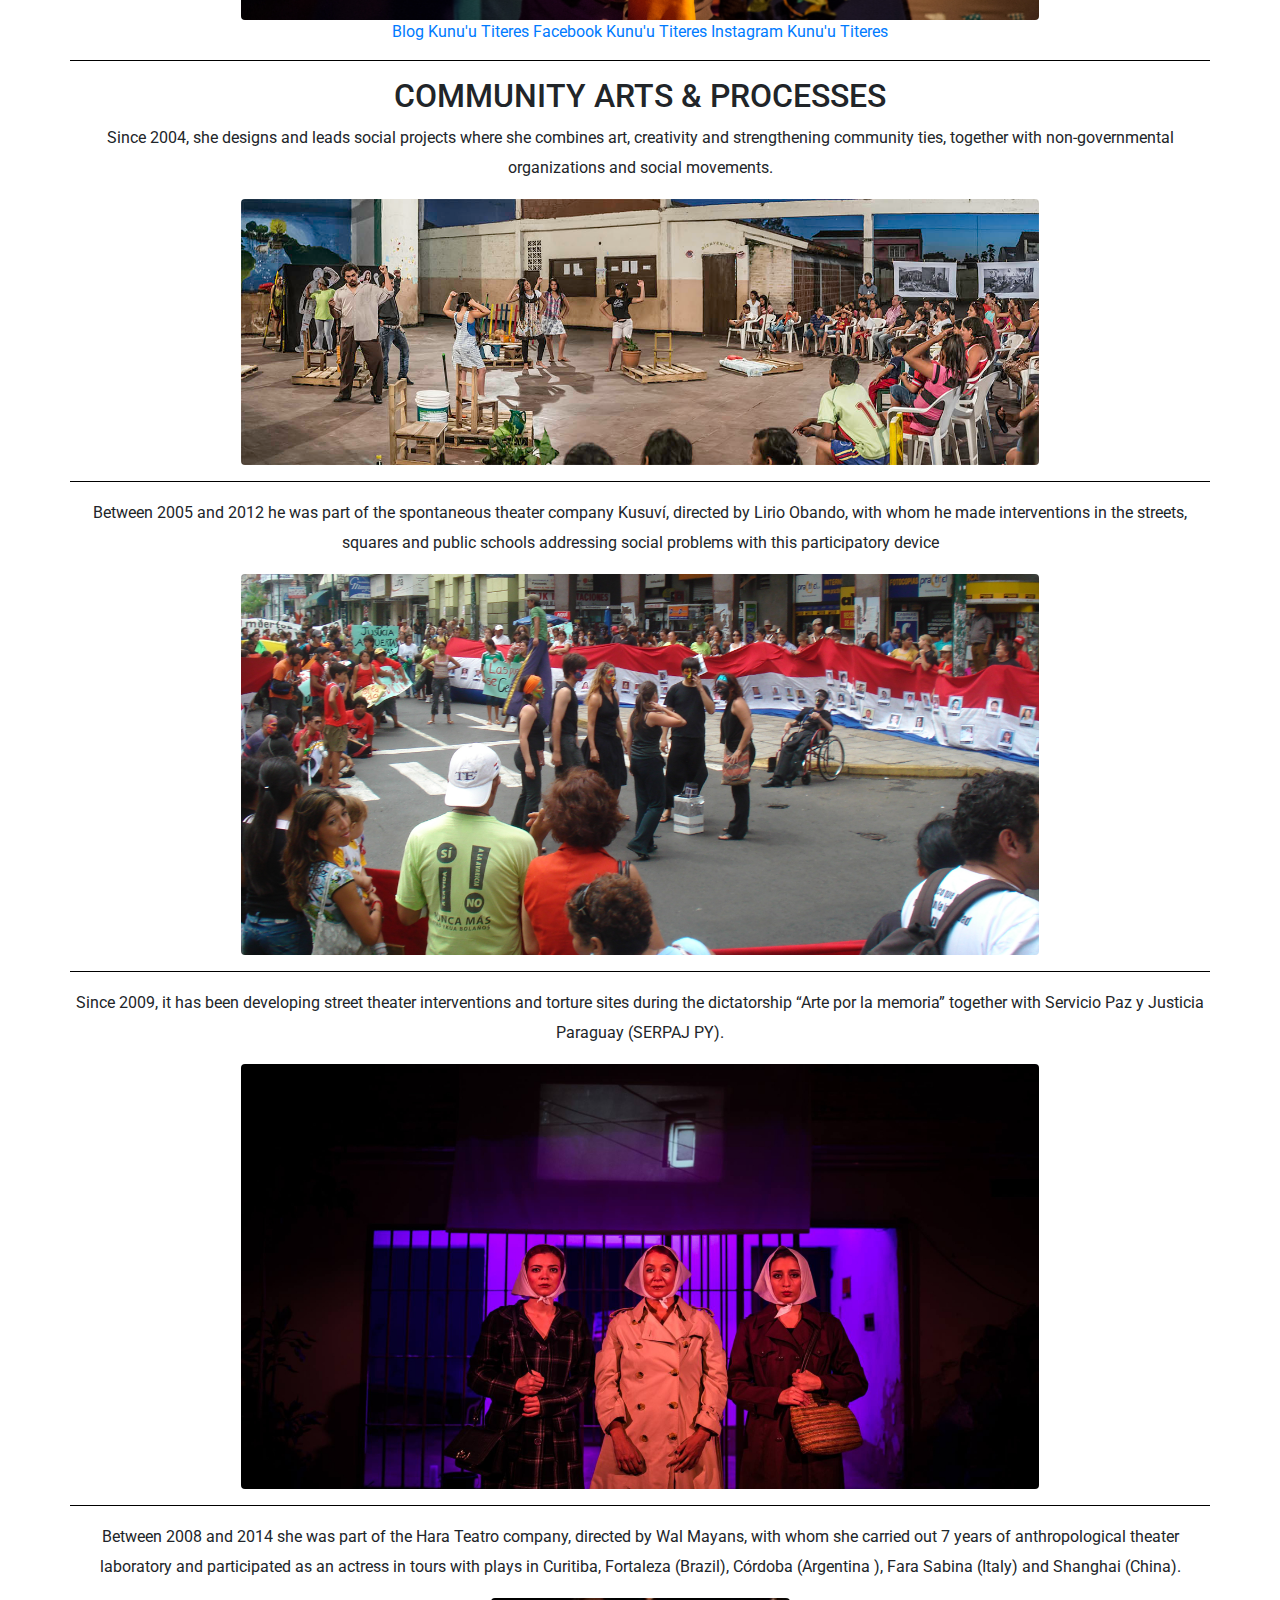
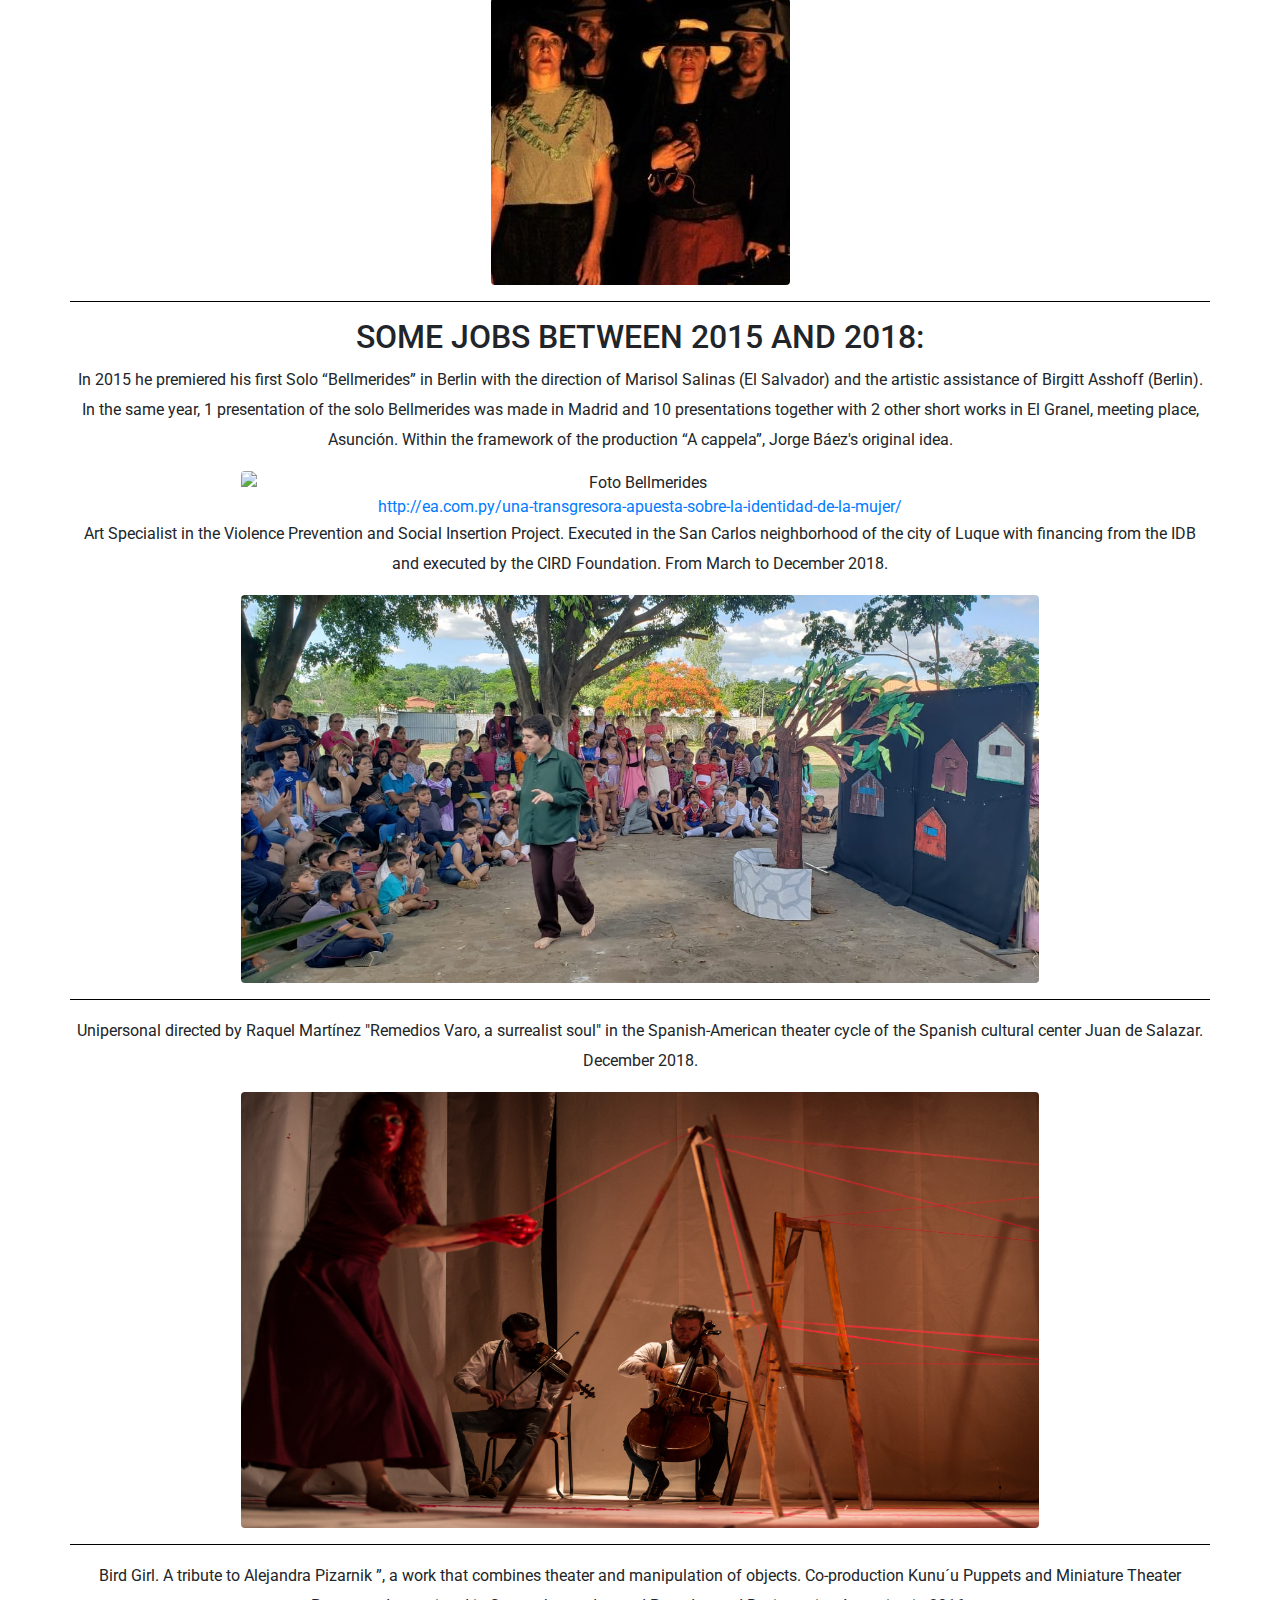
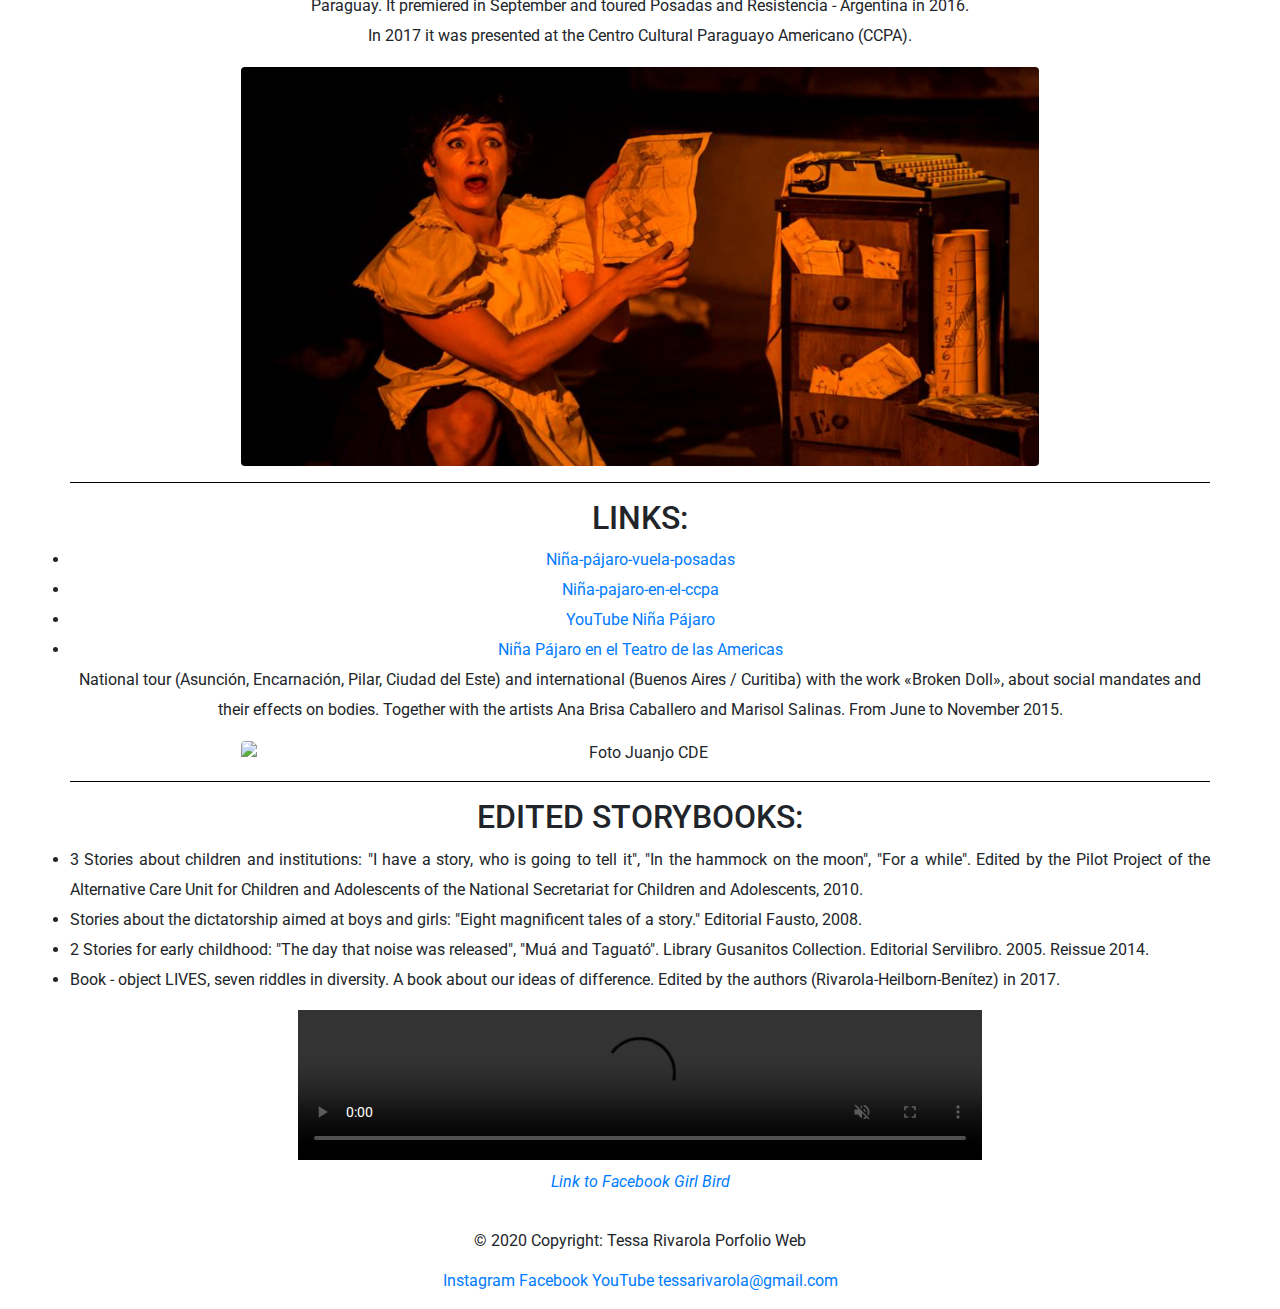
==== commit eb09fdee: "version12" ====
--- a/english.html
+++ b/english.html
@@ -1,15 +1,17 @@
 <!DOCTYPE html>
-<html lang="es">
+<html lang="en">
 <head>
-	<meta charset="UTF-8">
+	<meta charset="utf-8">
 	<meta name="viewport" content="width=device-width, initial-scale=1, shrink-to-fit=no">
+	<link rel="icon" type="image/icon" href="img/favicon.ico">
 	<link rel="stylesheet" href="https://stackpath.bootstrapcdn.com/bootstrap/4.5.2/css/bootstrap.min.css" integrity="sha384-JcKb8q3iqJ61gNV9KGb8thSsNjpSL0n8PARn9HuZOnIxN0hoP+VmmDGMN5t9UJ0Z" crossorigin="anonymous">
 	<link rel="stylesheet" href="fontello.css">
 	<link href="https://fonts.googleapis.com/css2?family=Roboto:ital@0;1&display=swap" rel="stylesheet"> 
 	<link rel="stylesheet" href="https://pro.fontawesome.com/releases/v5.10.0/css/all.css" integrity="sha384-AYmEC3Yw5cVb3ZcuHtOA93w35dYTsvhLPVnYs9eStHfGJvOvKxVfELGroGkvsg+p" crossorigin="anonymous"/>
+	<link rel="stylesheet" href="https://cdnjs.cloudflare.com/ajax/libs/animate.css/4.1.1/animate.min.css">
 	<link rel="stylesheet" href="estilos.css">
 	<script src="https://code.jquery.com/jquery-3.5.1.min.js"></script>
-	<title>Welcome to my web portfolio</title>
+	<title>Tessa Rivarola Porfolio Web</title>
 </head>
 <body>
 	<div class="container">
@@ -18,88 +20,115 @@
 			<label for="btn-menu" class="icon-menu"></label>
 			<nav class="menu">
 				<ul>
-					<li class="tessa"><a href="#"><i class="fad fa-female"></i> Tessa Rivarola Web Porfolio</a></li>
+					<li class="tessa"><a href=""><i class="fad fa-female"></i> Tessa Rivarola Porfolio Web</a></li>
 					<li><a href=""><i class="fas fa-home"></i> Home</a></li>
-					<li class="submenu"><a href="#"><i class="fas fa-images"></i> Works<span class="icon-down-open"></span></a>
+					<li class="submenu"><a href="#"><i class="fas fa-images"></i> Theater Plays<span class="icon-down-open"></span></a>
 						<ul>
-							<li><a href="#">community work</a></li>
-							<li><a href="#">community work</a></li>
-							<li><a href="#">community work</a></li>
-							<li><a href="#">community work</a></li>
+							<li><a href="#">Obra Almohada</a></li>
+							<li><a href="#">Obra Asunción años 30</a></li>
+							<li><a href="#">Obra Fulgor</a></li>
+							<li><a href="#">Obra Segismundo</a></li>
 						</ul>
 					</li>
 					<li class="submenu"><a href="#"><i class="fas fa-images"></i> Social Networks<span class="icon-down-open"></span></a>
 						<ul>
+							<li><a href="https://kunuutiteres.com/" target="blank"><i class="far fa-blog"></i>  Blog Kunu'u Titeres</a></li>
 							<li><a href="https://www.facebook.com/Ni%C3%B1a-P%C3%A1jaro-577031242471724/" target="_blank"><i class="fab fa-facebook"></i> Bird Girl</a></li>
 							<li><a href="https://www.youtube.com/channel/UC1EsLjuMWbr7yZxM27Oe5RQ" target="_blank"><i class="fab fa-youtube"></i> YouTube</a></li>
 						</ul>
 					</li>
-					<li><a href="index.html"><img src="img/bandera2.png" alt="traducir" title="traducir" class="imagen2"></a></li>
+					<li><a href="index.html"><img src="img/bandera2.png" alt="traducir" title="translate" class="imagen2"></a></li>
 				</ul>
 			</nav>
 		</header>
 		<div class="row mt-5">
 			<div class="fila">
-				<h2 class="text-center">Formal Education</h2>
-				<p>Graduated in Psychology from the Universidad Católica Ntra. Sra. De la Asunción (1994-2000).</p>
-				<p>Director of Psychodrama for GRUPA, Grupo de Psicodrama de Asunción (1998-2000).</p>
-				<p>Expert in Management of Social Services - Complutense University of Madrid (2002-2003).</p>
-				<p>Post Bachelor Program in Relation and Networks by University of Tromso, Norway and University of Lanús, Argentina (2005 - 2006).</p>
-				<h2>Professional experience</h2>
-				<h3>CURRENT JOB</h3>
+				<h2 class="wow animate__animated animate__rubberBand"><i class="fas fa-award"></i> Formal Education</h2>
+				<p>Graduated in Psychology from the Universidad Católica Nuestra Señora de la Asunción (1994 - 2000).<br>
+				Director of Psychodrama for GRUPA, Grupo de Psicodrama de Asunción (1998-2000).<br>
+				Expert in Management of Social Services - Complutense University of Madrid (2002-2003).<br>
+				Post Bachelor Program in Relation and Networks by the University of Tromso, Norway and University of Lanús, Argentina (2005 - 2006).</p>
+				<h2 class="wow animate__animated animate__rubberBand"><i class="fas fa-edit"></i> Publications</h2>
+				<ul>
+					<li>In book: “Words, Movements and Emotions. Our tribute to Tom Andersen ”. Edited by the Latin American Council of the Taos Institute, TILA. August 2020. Chapter: “People with whom I relate”.</li>
+					<li>"Panorama of the arts in Paraguay from 1900 to the present." Research carried out with the Cultural Information System of Paraguay - SICPY of the National Secretariat of Culture (2012). Available on the web.</li>
+					<li>In charge of the Social Axis of the Systematization of the "Management of the Government of Fernando Lugo: Government for All and All" (2013) edition of the Guazú Front.</li>
+					<li>In book: “Making networks. Perspectives from healthy practices ”. Elina Dabas, Compiler. Editorial Ciccus, 2011 Bs. As. Argentina. Chapter: "Tragedy, mourning and hope". Tessa Rivarola, Luis Celma.</li>
+					<li>Responsible for the edition of the Final Report of the Management of the General Directorate of Permanent Education of the Ministry of Education and culture MEC (2011).</li>
+					<li>"Opening roads". Text of the systematization of the Jajotopajevy experience: Pilot Project of the Alternative Care Unit for Children and Adolescents of the National Secretariat for Children and Adolescents, Executed jointly with the Organization Focus on Children and the Center for the Development of Intelligence (CDI. ), 2010.</li>
+					<li>"Questions emerging from a community practice". In magazine: Family Systems and other human systems. Buenos Aires, Year 25-No.2. November 2009.</li>
+					<li>“Citizen participation of girls, boys and adolescents. A proposal open to thinking and recreating ”. Systematization of experience with Global Infancia. Global Childhood Edition, Asunción, Paraguay, 2009.</li>
+				</ul>
+				<h2 class="wow animate__animated animate__rubberBand"><i class="fas fa-books"></i> Story Books</h2>
+				<li>3 Stories about children and institutions: "I have a story, who is going to tell it", "In the hammock on the moon", "For a while". Edited by the Pilot Project of the Alternative Care Unit for Children and Adolescents of the National Secretariat for Children and Adolescents, 2010.<br><a target="blank" href="https://issuu.com/adricloss/docs/tengouncuento">https://issuu.com/adricloss/docs/tengouncuento</a></li>
+				<li>Stories about the dictatorship aimed at boys and girls: "Eight magnificent tales of a story." Editorial Fausto, 2008.</li>
+				<li>2 Stories for early childhood: "The day that noise was released", "Muá and Taguató". Library Gusanitos Collection. Editorial Servilibro. 2005. Reissue 2014. <a target="blank" href="http://www.ellector.com.py/l/el-dia-que-ruidito-se-libero/32672/0123456789012">http://www.ellector.com.py/l/el-dia-que-ruidito-se-libero/32672/0123456789012</a></li>
+				<li>Book - object LIVES, seven riddles in diversity. A book about our ideas of difference. Edited by the authors (Rivarola-Heilborn-Benítez) in 2017. Relaunch in El Granel, 2019.<br><a target="blank" href="https://www.lanacion.com.py/espectaculo/2019/04/04/relanzaran-libro-objeto-vidas-siete-acertijos-en-diversidad/">https://www.lanacion.com.py/espectaculo/2019/04/04/relanzaran-libro-objeto-vidas-siete-acertijos-en-diversidad/</a></li>
+				<img class="rounded mx-auto d-block img" src="img/tessa-imagen.jpg" alt="tessa-imagen" title="tessa-imagen"><hr>
+				<h2 class="wow animate__animated animate__backInLeft">Professional Experience</h2>
+				<h2 class="wow animate__animated animate__rubberBand"><i class="fas fa-briefcase"></i>Current Job</h2>
 				<p>Art teacher at Seydisfjardaskóli Elementary School, Seydisfjordur, Iceland.</p>
-				<p><i class="fas fa-link"></i><a target="_blank" href="https://seydisfjardarskoli.sfk.is/is/frettir/category/1/sjonlistir-i-a-midstigi"> https://seydisfjardarskoli.sfk.is/is/frettir/category/1/sjonlistir-i-a-midstigi</a></p>
-				<p><i class="fas fa-link"></i><a target="_blank" href="https://seydisfjardarskoli.sfk.is/is">  https://seydisfjardarskoli.sfk.is/is</a></p>
-				<h2 class="text-center">Community Arts & Processes</h2>
-				<p>Trained as a community psychologist and director of psychodrama. By trade social researcher, actress, puppeteer and writer. Postgraduate in Social Services Management - Complutense University of Madrid and Post Bachelor Program in Relation and Networks - University of Tromso.</p>
-				<p>Since 2004 she designs and leads social projects where she combines art, creativity and strengthening community ties, together with non-governmental organizations and social movements.</p>
+				<img src="img/escuela-finlandia.jpg" alt="Foto Escuela Finlandia" title="Foto Escuela Finlandia" class="rounded mx-auto d-block img">
+				<i class="fas fa-link"></i><a target="_blank" href="https://seydisfjardarskoli.sfk.is/is/frettir/category/1/sjonlistir-i-a-midstigi"> https://seydisfjardarskoli.sfk.is/is/frettir/category/1/sjonlistir-i-a-midstigi</a>
+				<i class="fas fa-link"></i><a target="_blank" href="https://seydisfjardarskoli.sfk.is/is">  https://seydisfjardarskoli.sfk.is/is</a><hr>
+				<p>Since May 2019 she resides in Iceland where she has performed Lambe Lambe Theater shows and a physical theater workshop for high school students called “Stories with bodies”.</p>
+				<img src="img/flying.jpg" alt="Foto flying" title="Foto flying" class="rounded mx-auto d-block img">
+				<a target="blank" href="https://eystrahorn.is/stories-with-bodies/?fbclid=IwAR1FV6QCvyh9EAqCwGCYTxR6lt7K3DOGM-p7Ed1MgwYoneZBxM1OgIi5HVg">https://eystrahorn.is/stories-with-bodies</a>
+				<a target="blank" href="http://stories.fas.is/">http://stories.fas.is/</a><hr>
+				<p>Since 2009 and currently part of the Kunu´u Tïteres company, the Kunu´u Títeres company is made up of Carola Mazzotti and Tessa Rivarola, it has been carrying out puppet works, doll construction workshops and productions in Paraguay of puppetry shows and puppeteers from other countries.</p>
+				<img src="img/kunuutiteres.jpg" alt="Foto Kunuu Titeres" title="Foto Kunuu Titeres" class="rounded mx-auto d-block img">
+				<a href="https://kunuutiteres.com/" target="blank"><i class="far fa-blog"></i> Blog Kunu'u Titeres</a>
+				<a href="https://www.facebook.com/kunuu.titeres" target="blank"><i class="fab fa-facebook"></i> Facebook Kunu'u Titeres</a>
+				<a href="https://www.instagram.com/kunuutiteres/" target="blank"><i class="fab fa-instagram"></i> Instagram Kunu'u Titeres</a><hr>	
+				<h2 class="wow animate__animated animate__rubberBand">Community Arts & Processes</h2>
+				<p>Since 2004, she designs and leads social projects where she combines art, creativity and strengthening community ties, together with non-governmental organizations and social movements.</p>
 				<img src="img/inicio.jpg" alt="foto-inicio-Tessa Rivarola" title="Imagen Tessa Rivarola CV" class="rounded mx-auto d-block img"><hr>
-				<p>Between 2005 and 2012 he was part of the spontaneous theater company Kusuví, directed by Lirio Obando, with whom he made interventions in the streets, squares and public schools addressing social problems with this participatory device.
+				<p>Between 2005 and 2012 he was part of the spontaneous theater company Kusuví, directed by Lirio Obando, with whom he made interventions in the streets, squares and public schools addressing social problems with this participatory device</p>
 				<img src="img/MARCHA MURGA 134.jpg" alt="foto-Teatro Kusiví-Tessa Rivarola" title="Imagen Tessa Rivarola CV" class="rounded mx-auto d-block img"><hr>
-				Since 2009, it has been developing street theater interventions and torture sites during the dictatorship “Arte por la memoria” together with Servicio Paz y Justicia Paraguay (SERPAJ PY).</p>
+				<p>Since 2009, it has been developing street theater interventions and torture sites during the dictatorship “Arte por la memoria” together with Servicio Paz y Justicia Paraguay (SERPAJ PY).</p>
 				<img src="img/madresplaza.jpg" alt="Foto Madres Plaza" title="Foto Madres Plaza" class="rounded mx-auto d-block img"><hr>
 				<p>Between 2008 and 2014 she was part of the Hara Teatro company, directed by Wal Mayans, with whom she carried out 7 years of anthropological theater laboratory and participated as an actress in tours with plays in Curitiba, Fortaleza (Brazil), Córdoba (Argentina ), Fara Sabina (Italy) and Shanghai (China).</p>
 				<img src="img/cenizas2009.jpg" alt="Foto Cenizas" title="Foto Cenizas" class="rounded mx-auto d-block img-4"><hr>
-				<p>Since 2009 and currently he is part of the Kunu´u Tïteres company, together with Carola Mazzotti. In 2015 he premiered his first Solo “Bellmerides” in Berlin with the direction of Marisol Salinas (El Salvador) and the artistic assistance of Birgitt Asshoff (Berlin). Since May 2019 she resides in Iceland where she has performed Lambe Lambe Theater shows and a physical theater workshop for high school students called “Stories with bodies”.</p>
-				<img src="img/flying.jpg" alt="Foto flying" title="Foto flying" class="rounded mx-auto d-block img"><hr>
-				<h2 class="text-center">Some Jobs between 2015 and 2018:</h2>
+				<h2 class="wow animate__animated animate__rubberBand">Some Jobs between 2015 and 2018:</h2>
+				<p>In 2015 he premiered his first Solo “Bellmerides” in Berlin with the direction of Marisol Salinas (El Salvador) and the artistic assistance of Birgitt Asshoff (Berlin).<br>
+				In the same year, 1 presentation of the solo Bellmerides was made in Madrid and 10 presentations together with 2 other short works in El Granel, meeting place, Asunción. Within the framework of the production “A cappela”, Jorge Báez's original idea.</p>
+				<img src="img/bellmerides.jpg" title="Foto Bellmerides" alt="Foto Bellmerides" class="rounded mx-auto d-block img">
+				<a target="blank" href="http://ea.com.py/una-transgresora-apuesta-sobre-la-identidad-de-la-mujer/"><i class="fas fa-link"></i> http://ea.com.py/una-transgresora-apuesta-sobre-la-identidad-de-la-mujer/</a>
+				<p>Art Specialist in the Violence Prevention and Social Insertion Project. Executed in the San Carlos neighborhood of the city of Luque with financing from the IDB and executed by the CIRD Foundation. From March to December 2018.</p>
 				<img src="img/IMG-20181121-WA0072.jpg" alt="Foto Teatro Luque" title="Foto Teatro Luque" class="rounded mx-auto d-block img"><hr>
-				<p>Art Specialist in the Violence Prevention and Social Insertion Project. Executed in the San Carlos neighborhood of the city of Luque with financing from the IDB and executed by the CIRD Foundation. From March to December 2018.</p>
+				<p>Unipersonal directed by Raquel Martínez "Remedios Varo, a surrealist soul" in the Spanish-American theater cycle of the Spanish cultural center Juan de Salazar. December 2018.</p>
 				<img src="img/remedios varo.jpg" alt="Foto cartógrafa-mapa" title="Foto remedios varo" class="rounded mx-auto d-block img"><hr>
-				<p>Unipersonal directed by Raquel Martínez "Remedios Varo, a surrealist soul" in the Spanish-American theater cycle of the Spanish cultural center Juan de Salazar. December 2018.</p>
+				<p>Bird Girl. A tribute to Alejandra Pizarnik ”, a work that combines theater and manipulation of objects. Co-production Kunu´u Puppets and Miniature Theater Paraguay. It premiered in September and toured Posadas and Resistencia - Argentina in 2016.<br>In 2017 it was presented at the Centro Cultural Paraguayo Americano (CCPA).</p>
 				<img src="img/cartografamapa.jpg" alt="Foto cartógrafa-mapa" title="Foto cartógrafa-mapa" class="rounded mx-auto d-block img"><hr>
-				<p>Bird Girl. A tribute to Alejandra Pizarnik ”, a work that combines theater and manipulation of objects. Co-production Kunu´u Puppets and Miniature Theater Paraguay. It premiered in September and toured Posadas y Resistencia - Argentina in 2016. In 2017 it was presented at the Centro Cultural Paraguayo Americano (CCPA).</p>
-				<h2><i class="fas fa-link"></i> LINKS:</h2>
-				<div class="links">
-					<li><a target="_blank" href="https://cdn-www.lanacionpy.arcpublishing.com/2016/10/01/nina-pajaro-vuela-posadas/">Girl-bird-flies-posadas</a></li>
-					<li><a target="_blank" href="https://www.ip.gov.py/ip/nina-pajaro-en-el-ccpa/">Girl-bird-in-the-ccpa</a></li>
-					<li><a target="_blank" href="https://www.youtube.com/watch?v=qnHBibx-5rM&feature=youtu.be&fbclid=IwAR3hZv5wZz9ibIZQNEOVjNRWaenJo9mHDPdiKZ6_hTzn7_8U350Jt53Bda4">YouTube Bird Girl</a></li>
-					<li><a target="_blank" href="http://www.ccpa.edu.py/nina-pajaro-se-presenta-en-el-teatro-de-las-americas-n100">Bird Girl at the Theater of the Americas</a></li>
+				<h2 class="wow animate__animated animate__rubberBand"><i class="fas fa-link"></i> LINKS:</h2>
+				<div class="links wow animate__animated animate__rubberBand">
+					<li><a target="_blank" href="https://cdn-www.lanacionpy.arcpublishing.com/2016/10/01/nina-pajaro-vuela-posadas/">Niña-pájaro-vuela-posadas</a></li>
+					<li><a target="_blank" href="https://www.ip.gov.py/ip/nina-pajaro-en-el-ccpa/">Niña-pajaro-en-el-ccpa</a></li>
+					<li><a target="_blank" href="https://www.youtube.com/watch?v=qnHBibx-5rM&feature=youtu.be&fbclid=IwAR3hZv5wZz9ibIZQNEOVjNRWaenJo9mHDPdiKZ6_hTzn7_8U350Jt53Bda4">YouTube Niña Pájaro</a></li>
+					<li><a target="_blank" href="http://www.ccpa.edu.py/nina-pajaro-se-presenta-en-el-teatro-de-las-americas-n100">Niña Pájaro en el Teatro de las Americas</a></li>
 				</div>
+				<p>National tour (Asunción, Encarnación, Pilar, Ciudad del Este) and international (Buenos Aires / Curitiba) with the work «Broken Doll», about social mandates and their effects on bodies. Together with the artists Ana Brisa Caballero and Marisol Salinas. From June to November 2015.</p>
 				<img src="img/FotoJuanjoIvaldiCDE.jpg" alt="Foto Juanjo CDE" title="Foto Tessa Rivarola Porfolio" class="rounded mx-auto d-block img"><hr>
-				<p>National tour (Asunción, Encarnación, Pilar, Ciudad del Este) and international (Buenos Aires / Curitiba) with the work «Broken Doll», about social mandates and their effects on bodies. Together with the artists Ana Brisa Caballero and Marisol Salinas. From June to November 2015.</p>
-				<h2 class="fas fa-book"> Edited storybooks:</h2>
-				<li>3 Stories about children and institutions: "I have a story, who is going to tell it", "In the hammock of the moon", "For a while". Edited by the Pilot Project of the Alternative Care Unit for Children and Adolescents of the National Secretariat for Children and Adolescents, 2010.</li>
+				<h2 class="wow animate__animated animate__rubberBand fas fa-book"> Edited storybooks:</h2>
+				<li>3 Stories about children and institutions: "I have a story, who is going to tell it", "In the hammock on the moon", "For a while". Edited by the Pilot Project of the Alternative Care Unit for Children and Adolescents of the National Secretariat for Children and Adolescents, 2010.</li>
 				<li>Stories about the dictatorship aimed at boys and girls: "Eight magnificent tales of a story." Editorial Fausto, 2008.</li>
-				<li> 2 Stories for early childhood: "The day that noise was released", "Muá and Taguató". Library Gusanitos Collection. Editorial Servilibro. 2005. Reissue 2014.</li>
+				<li>2 Stories for early childhood: "The day that noise was released", "Muá and Taguató". Library Gusanitos Collection. Editorial Servilibro. 2005. Reissue 2014.</li>
 				<li>Book - object LIVES, seven riddles in diversity. A book about our ideas of difference. Edited by the authors (Rivarola-Heilborn-Benítez) in 2017.</li>
-				<video  title="Bird Girl" controls autoplay loop muted>
+				<video class="wow animate__animated animate__backInUp"  title="Niña pajaro" controls autoplay loop muted>
 					<source src="NIÑA PÁJARO.mp4" type="video/mp4">
 				</video>
-				<p><a href="https://www.facebook.com/Ni%C3%B1a-P%C3%A1jaro-577031242471724/"><i class="fas fa-link" target="_blank"> Link to Facebook Bird Girl</i></a> Title of the work: Bird Girl</p>
+				<p><a target="_blank" href="https://www.facebook.com/Ni%C3%B1a-P%C3%A1jaro-577031242471724/"><i class="fas fa-link"> Link to Facebook Girl Bird</i></a></p>
 			</div>
 		</div>
-		<!-- Footer -->
+			<!-- Footer -->
 			<footer class="page-footer font-small blue">
 				<!-- Copyright -->	
 				<div class="footer-copyright text-center py-3">
-					 <p>
 					 	<p>© 2020 Copyright: Tessa Rivarola Porfolio Web</p>
 					 	<a href="https://www.instagram.com/___lahamacaylaluna___/" target="_blank"><i class="fab fa-instagram"></i> Instagram</a>
 					 	<a href="https://www.facebook.com/tessarivarola" target="_blank"><i class="fab fa-facebook"></i> Facebook</a>
 					 	<a href="https://www.youtube.com/channel/UC1EsLjuMWbr7yZxM27Oe5RQ" target="_blank"><i class="fab fa-youtube"></i> YouTube</a>
 					 	<a href="mailto:tessarivarola@gmail.com?subject=Enviar mi mensaje!"><i class="fas fa-envelope"></i> tessarivarola@gmail.com</a>
-					 </p>
 					 <!-- boton de ir hacia arriba -->
 					<div class="button-up" id="boton">
 						<i class="fas fa-angle-up icon"></i>
@@ -107,9 +136,8 @@
 				</div>
 				<!-- Copyright -->
 			</footer>
-		<!-- Footer -->	
+			<!-- Footer -->	
 	</div>
-
 
 	<!-- BOOTSTRAP JS -->
 	<script src="https://stackpath.bootstrapcdn.com/bootstrap/4.5.2/js/bootstrap.min.js" integrity="sha384-B4gt1jrGC7Jh4AgTPSdUtOBvfO8shuf57BaghqFfPlYxofvL8/KUEfYiJOMMV+rV" crossorigin="anonymous"></script>
@@ -117,5 +145,10 @@
 	<!-- JQUERY JS -->
 	<script src="https://code.jquery.com/jquery-3.5.1.js" integrity="sha256-QWo7LDvxbWT2tbbQ97B53yJnYU3WhH/C8ycbRAkjPDc=" crossorigin="anonymous"></script>
 	<script src="scroll.js"></script>
+	<!-- WOW JS -->
+	<script src="https://cdnjs.cloudflare.com/ajax/libs/wow/1.1.2/wow.min.js" integrity="sha512-Eak/29OTpb36LLo2r47IpVzPBLXnAMPAVypbSZiZ4Qkf8p/7S/XRG5xp7OKWPPYfJT6metI+IORkR5G8F900+g==" crossorigin="anonymous"></script>
+	<script>
+		new WOW().init();
+	</script>
 </body>
 </html>--- a/estilos.css
+++ b/estilos.css
@@ -20,6 +20,15 @@
 	display: none;
 }
 
+video{
+	width: 60%;
+	margin: auto;
+	padding-top: 15px;
+}
+
+hr{
+	background: black;
+}
 
 #btn-menu{
 	display: none;
@@ -64,12 +73,10 @@
 }
 
 .fila .img{
-	width: 80%;
-	border-radius: 10px!important;
+	width: 70%;
 }
 
 .fila p{
-	text-align: center;
 	line-height: 30px;
 }
 
@@ -82,10 +89,6 @@
 	line-height: 30px;
 }
 
-hr{
-	background: black;
-}
-
 .imagen2{
 	cursor: pointer;
 	height: 14px;
@@ -95,12 +98,6 @@
 .img4{
 	width: 299px;
 	height: 287px;
-}
-
-video{
-	width: 60%;
-	margin: auto;
-	padding-top: 15px;
 }
 
 .fa-instagram{
@@ -144,7 +141,7 @@
 }
 
 
-@media (max-width: 768px) {
+@media screen and (max-width: 768px) {
 
 	header label{
 		display: block;
@@ -152,12 +149,8 @@
 		align-items: center;
 	}
 
-	iframe{
-		width: 350px;
-	}
-
 	video{
-		width: 350px;
+		width: 260px;
 	}
 
 	.menu{
@@ -192,14 +185,14 @@
 		background: rgba(0,0,0,0.4);
 	}
 
-	.fila{
-		margin-left: 15px !important;
-	}
-
 	.button-up{
 		right: 5px;
 		width: 35px;
 		height: 35px;
 		font-size: 15px;
 	}
+
+	.footer-copyright a{
+		font-size: 11px;
+	}
 }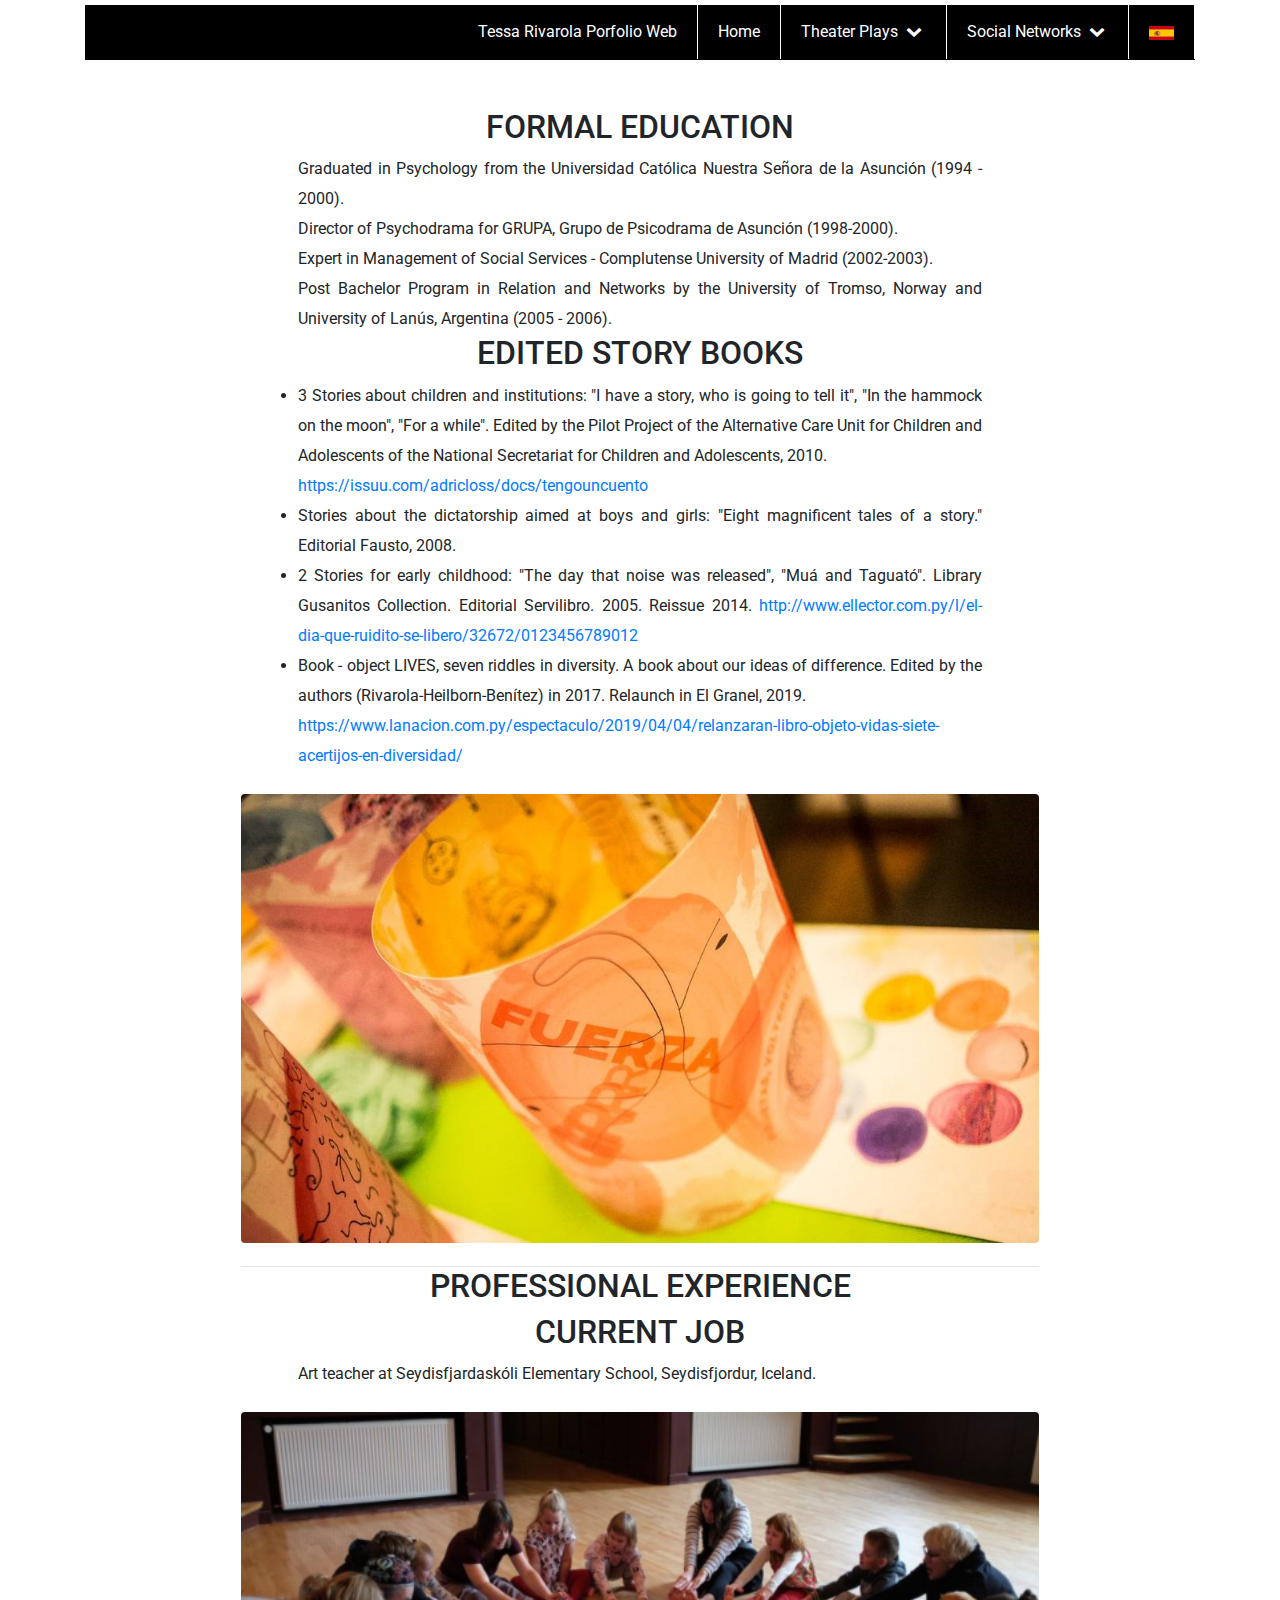
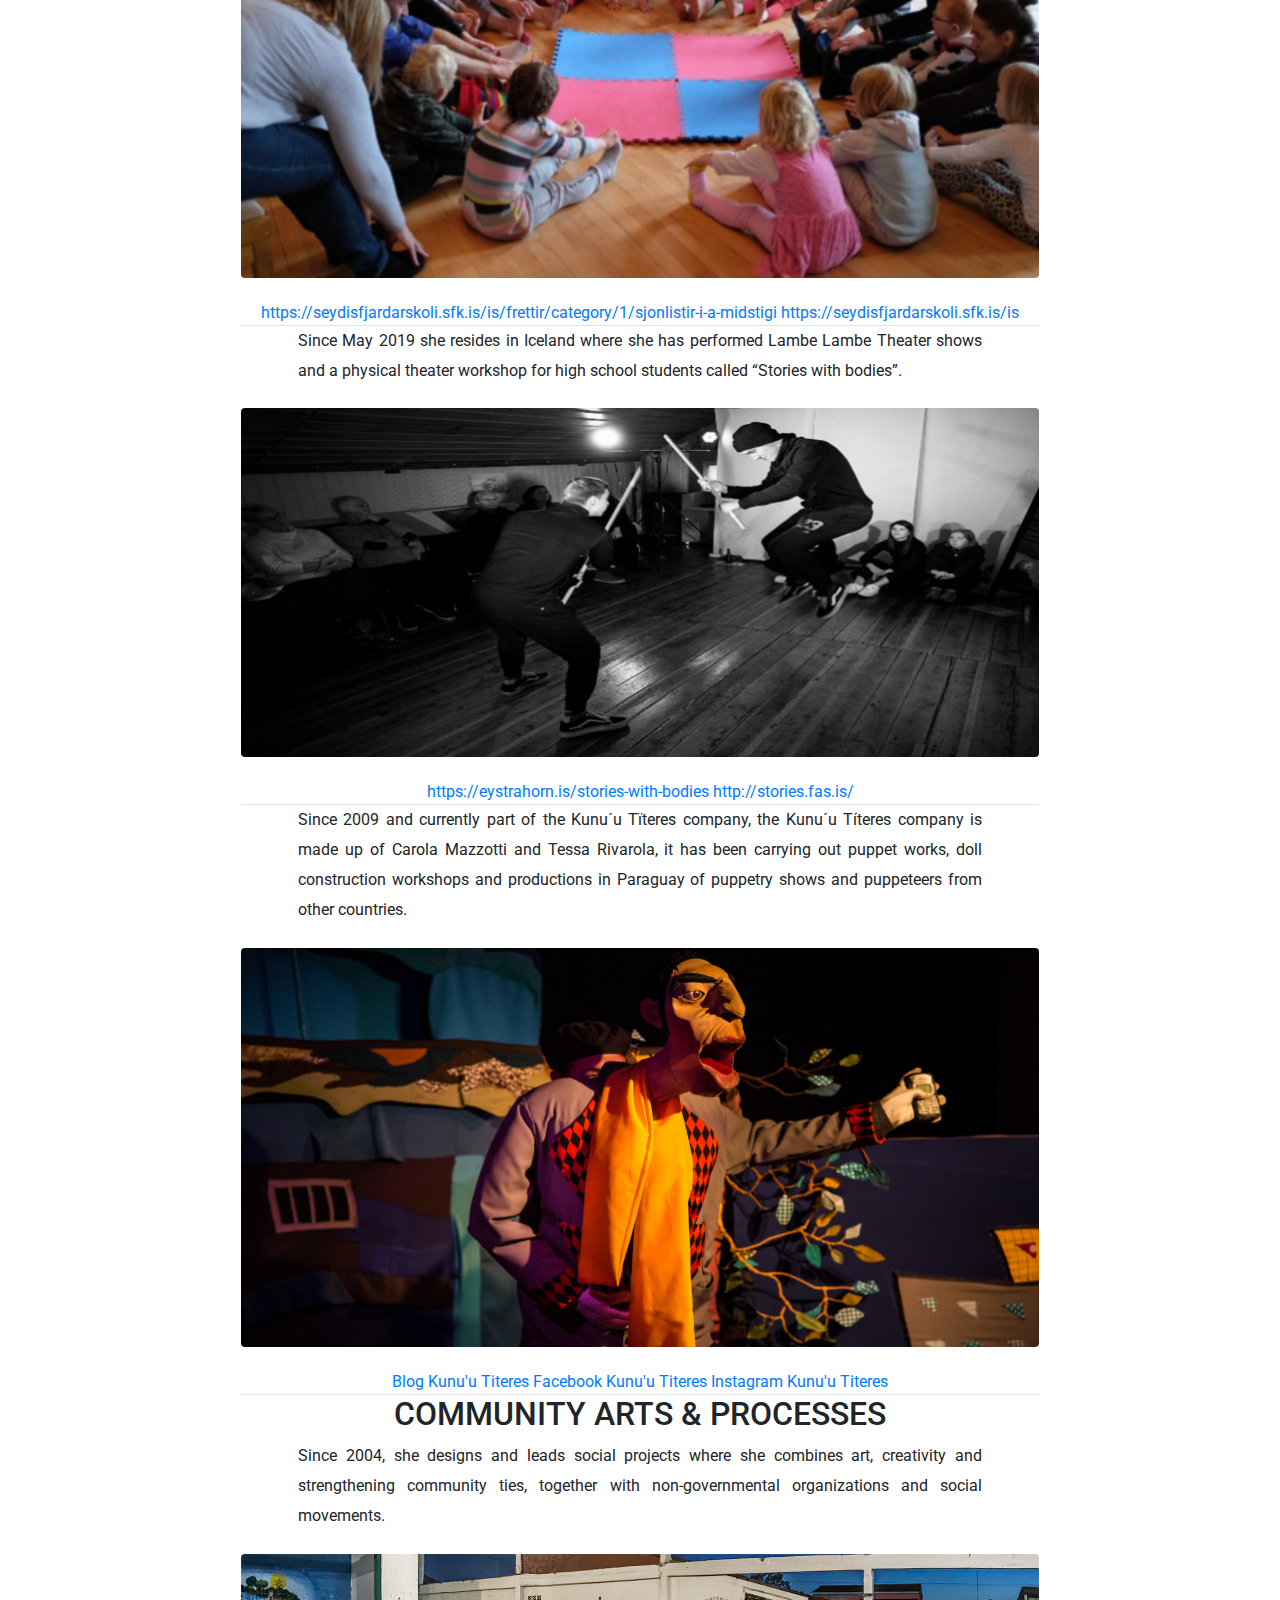
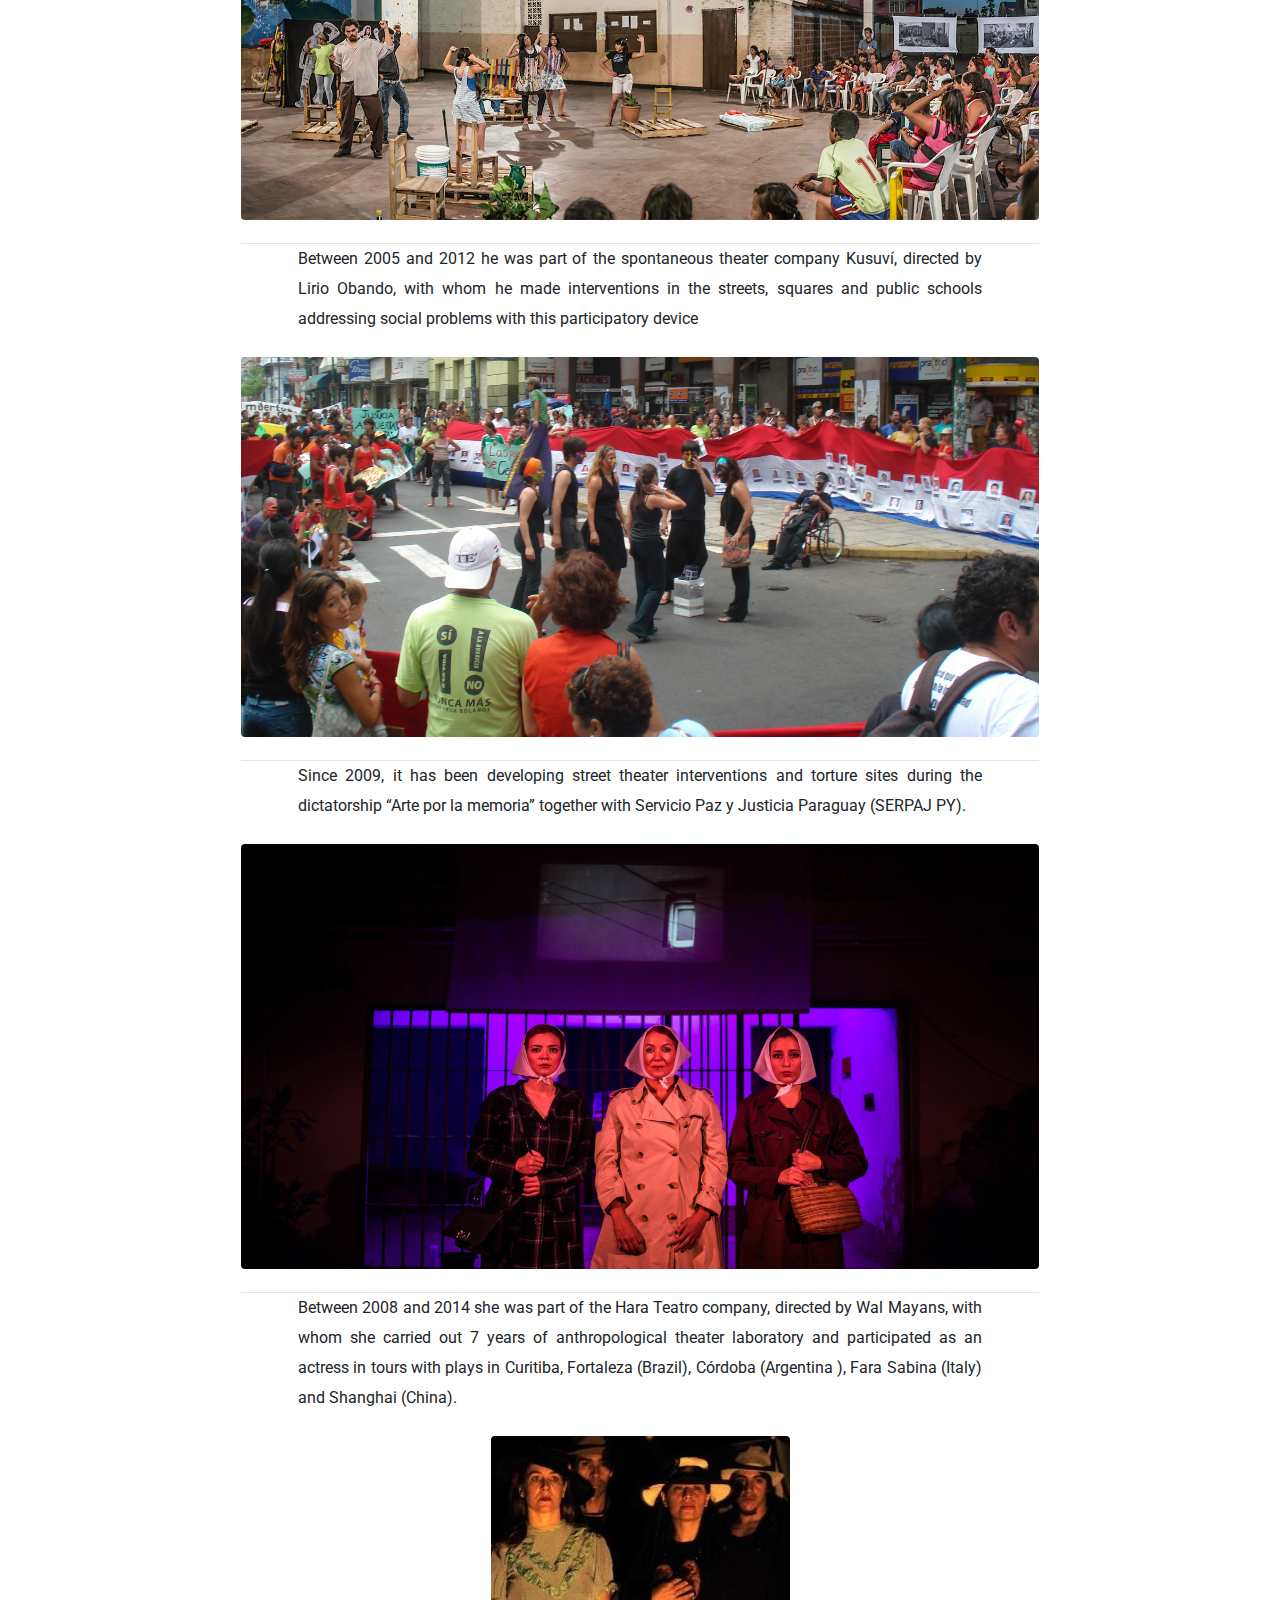
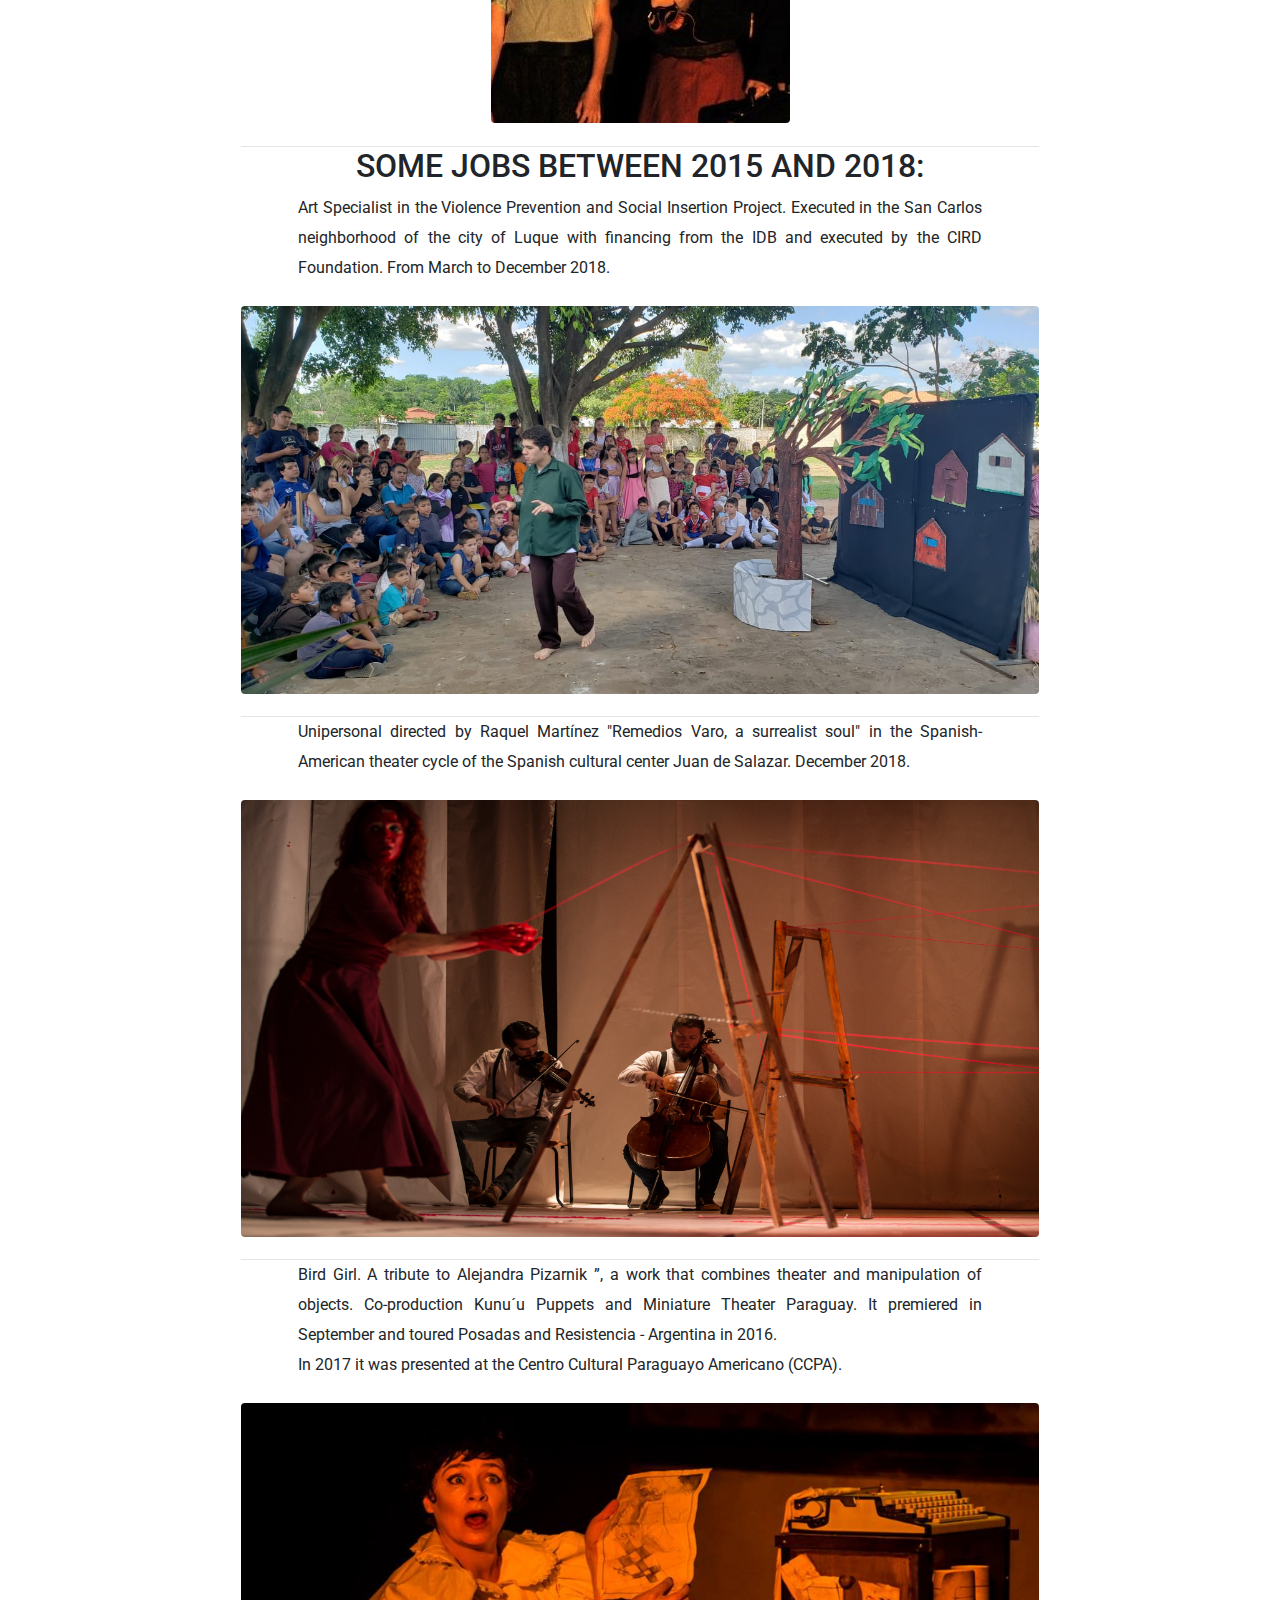
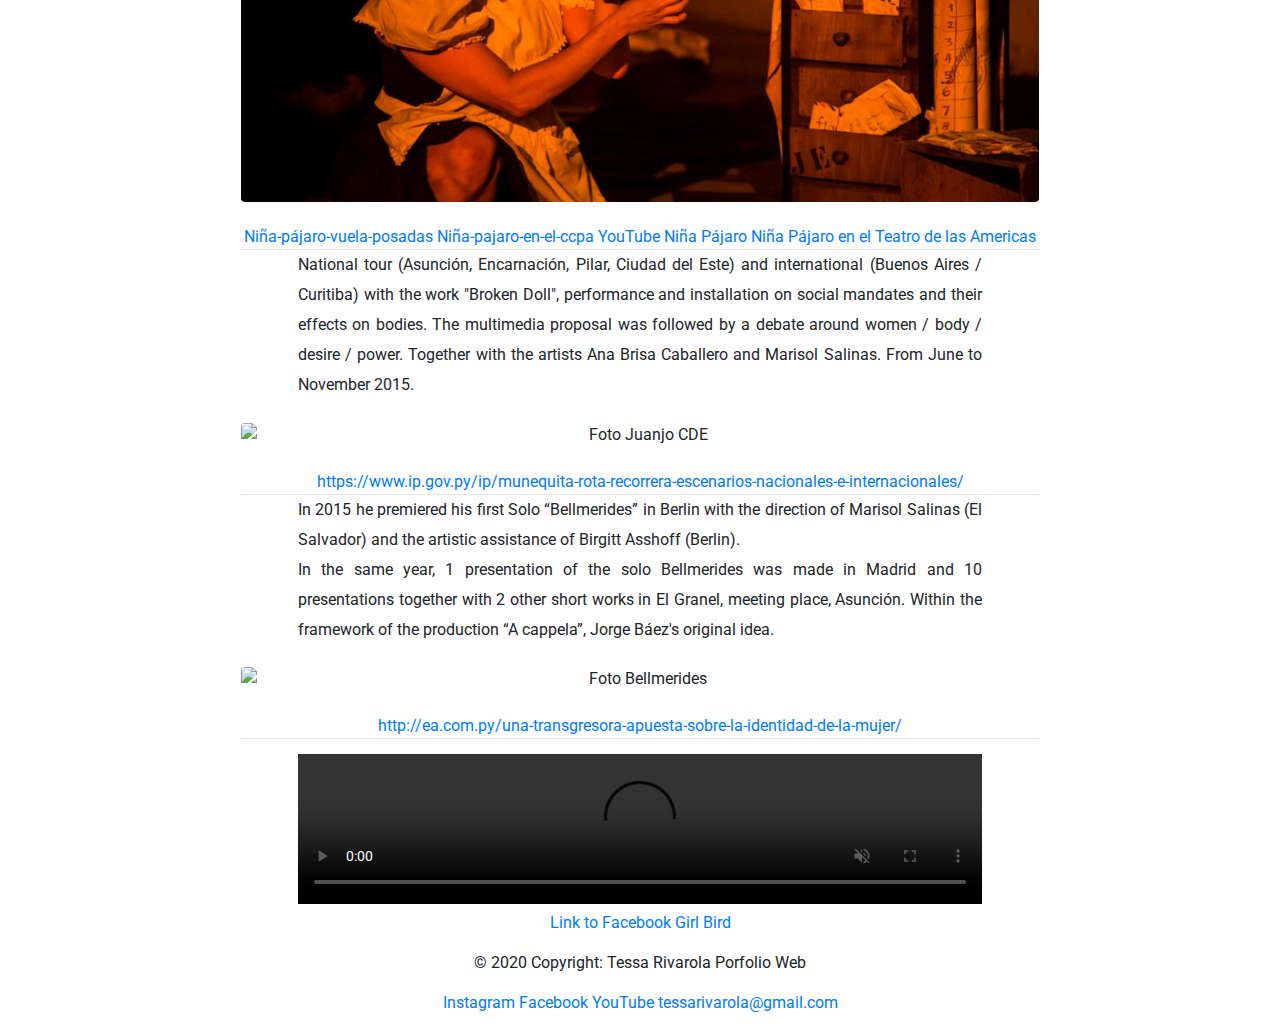
==== commit fff909ec: "version-mejorada" ====
--- a/english.html
+++ b/english.html
@@ -43,30 +43,26 @@
 		</header>
 		<div class="row mt-5">
 			<div class="fila">
+
 				<h2 class="wow animate__animated animate__rubberBand"><i class="fas fa-award"></i> Formal Education</h2>
+
 				<p>Graduated in Psychology from the Universidad Católica Nuestra Señora de la Asunción (1994 - 2000).<br>
 				Director of Psychodrama for GRUPA, Grupo de Psicodrama de Asunción (1998-2000).<br>
 				Expert in Management of Social Services - Complutense University of Madrid (2002-2003).<br>
 				Post Bachelor Program in Relation and Networks by the University of Tromso, Norway and University of Lanús, Argentina (2005 - 2006).</p>
-				<h2 class="wow animate__animated animate__rubberBand"><i class="fas fa-edit"></i> Publications</h2>
-				<ul>
-					<li>In book: “Words, Movements and Emotions. Our tribute to Tom Andersen ”. Edited by the Latin American Council of the Taos Institute, TILA. August 2020. Chapter: “People with whom I relate”.</li>
-					<li>"Panorama of the arts in Paraguay from 1900 to the present." Research carried out with the Cultural Information System of Paraguay - SICPY of the National Secretariat of Culture (2012). Available on the web.</li>
-					<li>In charge of the Social Axis of the Systematization of the "Management of the Government of Fernando Lugo: Government for All and All" (2013) edition of the Guazú Front.</li>
-					<li>In book: “Making networks. Perspectives from healthy practices ”. Elina Dabas, Compiler. Editorial Ciccus, 2011 Bs. As. Argentina. Chapter: "Tragedy, mourning and hope". Tessa Rivarola, Luis Celma.</li>
-					<li>Responsible for the edition of the Final Report of the Management of the General Directorate of Permanent Education of the Ministry of Education and culture MEC (2011).</li>
-					<li>"Opening roads". Text of the systematization of the Jajotopajevy experience: Pilot Project of the Alternative Care Unit for Children and Adolescents of the National Secretariat for Children and Adolescents, Executed jointly with the Organization Focus on Children and the Center for the Development of Intelligence (CDI. ), 2010.</li>
-					<li>"Questions emerging from a community practice". In magazine: Family Systems and other human systems. Buenos Aires, Year 25-No.2. November 2009.</li>
-					<li>“Citizen participation of girls, boys and adolescents. A proposal open to thinking and recreating ”. Systematization of experience with Global Infancia. Global Childhood Edition, Asunción, Paraguay, 2009.</li>
-				</ul>
-				<h2 class="wow animate__animated animate__rubberBand"><i class="fas fa-books"></i> Story Books</h2>
+
+				<h2 class="wow animate__animated animate__rubberBand"><i class="fas fa-books"></i> Edited Story Books</h2>
+
 				<li>3 Stories about children and institutions: "I have a story, who is going to tell it", "In the hammock on the moon", "For a while". Edited by the Pilot Project of the Alternative Care Unit for Children and Adolescents of the National Secretariat for Children and Adolescents, 2010.<br><a target="blank" href="https://issuu.com/adricloss/docs/tengouncuento">https://issuu.com/adricloss/docs/tengouncuento</a></li>
 				<li>Stories about the dictatorship aimed at boys and girls: "Eight magnificent tales of a story." Editorial Fausto, 2008.</li>
 				<li>2 Stories for early childhood: "The day that noise was released", "Muá and Taguató". Library Gusanitos Collection. Editorial Servilibro. 2005. Reissue 2014. <a target="blank" href="http://www.ellector.com.py/l/el-dia-que-ruidito-se-libero/32672/0123456789012">http://www.ellector.com.py/l/el-dia-que-ruidito-se-libero/32672/0123456789012</a></li>
 				<li>Book - object LIVES, seven riddles in diversity. A book about our ideas of difference. Edited by the authors (Rivarola-Heilborn-Benítez) in 2017. Relaunch in El Granel, 2019.<br><a target="blank" href="https://www.lanacion.com.py/espectaculo/2019/04/04/relanzaran-libro-objeto-vidas-siete-acertijos-en-diversidad/">https://www.lanacion.com.py/espectaculo/2019/04/04/relanzaran-libro-objeto-vidas-siete-acertijos-en-diversidad/</a></li>
+
 				<img class="rounded mx-auto d-block img" src="img/tessa-imagen.jpg" alt="tessa-imagen" title="tessa-imagen"><hr>
+
 				<h2 class="wow animate__animated animate__backInLeft">Professional Experience</h2>
 				<h2 class="wow animate__animated animate__rubberBand"><i class="fas fa-briefcase"></i>Current Job</h2>
+
 				<p>Art teacher at Seydisfjardaskóli Elementary School, Seydisfjordur, Iceland.</p>
 				<img src="img/escuela-finlandia.jpg" alt="Foto Escuela Finlandia" title="Foto Escuela Finlandia" class="rounded mx-auto d-block img">
 				<i class="fas fa-link"></i><a target="_blank" href="https://seydisfjardarskoli.sfk.is/is/frettir/category/1/sjonlistir-i-a-midstigi"> https://seydisfjardarskoli.sfk.is/is/frettir/category/1/sjonlistir-i-a-midstigi</a>
@@ -79,8 +75,10 @@
 				<img src="img/kunuutiteres.jpg" alt="Foto Kunuu Titeres" title="Foto Kunuu Titeres" class="rounded mx-auto d-block img">
 				<a href="https://kunuutiteres.com/" target="blank"><i class="far fa-blog"></i> Blog Kunu'u Titeres</a>
 				<a href="https://www.facebook.com/kunuu.titeres" target="blank"><i class="fab fa-facebook"></i> Facebook Kunu'u Titeres</a>
-				<a href="https://www.instagram.com/kunuutiteres/" target="blank"><i class="fab fa-instagram"></i> Instagram Kunu'u Titeres</a><hr>	
+				<a href="https://www.instagram.com/kunuutiteres/" target="blank"><i class="fab fa-instagram"></i> Instagram Kunu'u Titeres</a><hr>
+
 				<h2 class="wow animate__animated animate__rubberBand">Community Arts & Processes</h2>
+
 				<p>Since 2004, she designs and leads social projects where she combines art, creativity and strengthening community ties, together with non-governmental organizations and social movements.</p>
 				<img src="img/inicio.jpg" alt="foto-inicio-Tessa Rivarola" title="Imagen Tessa Rivarola CV" class="rounded mx-auto d-block img"><hr>
 				<p>Between 2005 and 2012 he was part of the spontaneous theater company Kusuví, directed by Lirio Obando, with whom he made interventions in the streets, squares and public schools addressing social problems with this participatory device</p>
@@ -88,36 +86,34 @@
 				<p>Since 2009, it has been developing street theater interventions and torture sites during the dictatorship “Arte por la memoria” together with Servicio Paz y Justicia Paraguay (SERPAJ PY).</p>
 				<img src="img/madresplaza.jpg" alt="Foto Madres Plaza" title="Foto Madres Plaza" class="rounded mx-auto d-block img"><hr>
 				<p>Between 2008 and 2014 she was part of the Hara Teatro company, directed by Wal Mayans, with whom she carried out 7 years of anthropological theater laboratory and participated as an actress in tours with plays in Curitiba, Fortaleza (Brazil), Córdoba (Argentina ), Fara Sabina (Italy) and Shanghai (China).</p>
-				<img src="img/cenizas2009.jpg" alt="Foto Cenizas" title="Foto Cenizas" class="rounded mx-auto d-block img-4"><hr>
+				<img src="img/cenizas2009.jpg" alt="Foto Cenizas" title="Foto Cenizas" class="rounded mx-auto d-block" id="cenizas"><hr>
+
 				<h2 class="wow animate__animated animate__rubberBand">Some Jobs between 2015 and 2018:</h2>
-				<p>In 2015 he premiered his first Solo “Bellmerides” in Berlin with the direction of Marisol Salinas (El Salvador) and the artistic assistance of Birgitt Asshoff (Berlin).<br>
-				In the same year, 1 presentation of the solo Bellmerides was made in Madrid and 10 presentations together with 2 other short works in El Granel, meeting place, Asunción. Within the framework of the production “A cappela”, Jorge Báez's original idea.</p>
-				<img src="img/bellmerides.jpg" title="Foto Bellmerides" alt="Foto Bellmerides" class="rounded mx-auto d-block img">
-				<a target="blank" href="http://ea.com.py/una-transgresora-apuesta-sobre-la-identidad-de-la-mujer/"><i class="fas fa-link"></i> http://ea.com.py/una-transgresora-apuesta-sobre-la-identidad-de-la-mujer/</a>
+
 				<p>Art Specialist in the Violence Prevention and Social Insertion Project. Executed in the San Carlos neighborhood of the city of Luque with financing from the IDB and executed by the CIRD Foundation. From March to December 2018.</p>
 				<img src="img/IMG-20181121-WA0072.jpg" alt="Foto Teatro Luque" title="Foto Teatro Luque" class="rounded mx-auto d-block img"><hr>
 				<p>Unipersonal directed by Raquel Martínez "Remedios Varo, a surrealist soul" in the Spanish-American theater cycle of the Spanish cultural center Juan de Salazar. December 2018.</p>
 				<img src="img/remedios varo.jpg" alt="Foto cartógrafa-mapa" title="Foto remedios varo" class="rounded mx-auto d-block img"><hr>
 				<p>Bird Girl. A tribute to Alejandra Pizarnik ”, a work that combines theater and manipulation of objects. Co-production Kunu´u Puppets and Miniature Theater Paraguay. It premiered in September and toured Posadas and Resistencia - Argentina in 2016.<br>In 2017 it was presented at the Centro Cultural Paraguayo Americano (CCPA).</p>
-				<img src="img/cartografamapa.jpg" alt="Foto cartógrafa-mapa" title="Foto cartógrafa-mapa" class="rounded mx-auto d-block img"><hr>
-				<h2 class="wow animate__animated animate__rubberBand"><i class="fas fa-link"></i> LINKS:</h2>
-				<div class="links wow animate__animated animate__rubberBand">
-					<li><a target="_blank" href="https://cdn-www.lanacionpy.arcpublishing.com/2016/10/01/nina-pajaro-vuela-posadas/">Niña-pájaro-vuela-posadas</a></li>
-					<li><a target="_blank" href="https://www.ip.gov.py/ip/nina-pajaro-en-el-ccpa/">Niña-pajaro-en-el-ccpa</a></li>
-					<li><a target="_blank" href="https://www.youtube.com/watch?v=qnHBibx-5rM&feature=youtu.be&fbclid=IwAR3hZv5wZz9ibIZQNEOVjNRWaenJo9mHDPdiKZ6_hTzn7_8U350Jt53Bda4">YouTube Niña Pájaro</a></li>
-					<li><a target="_blank" href="http://www.ccpa.edu.py/nina-pajaro-se-presenta-en-el-teatro-de-las-americas-n100">Niña Pájaro en el Teatro de las Americas</a></li>
-				</div>
-				<p>National tour (Asunción, Encarnación, Pilar, Ciudad del Este) and international (Buenos Aires / Curitiba) with the work «Broken Doll», about social mandates and their effects on bodies. Together with the artists Ana Brisa Caballero and Marisol Salinas. From June to November 2015.</p>
-				<img src="img/FotoJuanjoIvaldiCDE.jpg" alt="Foto Juanjo CDE" title="Foto Tessa Rivarola Porfolio" class="rounded mx-auto d-block img"><hr>
-				<h2 class="wow animate__animated animate__rubberBand fas fa-book"> Edited storybooks:</h2>
-				<li>3 Stories about children and institutions: "I have a story, who is going to tell it", "In the hammock on the moon", "For a while". Edited by the Pilot Project of the Alternative Care Unit for Children and Adolescents of the National Secretariat for Children and Adolescents, 2010.</li>
-				<li>Stories about the dictatorship aimed at boys and girls: "Eight magnificent tales of a story." Editorial Fausto, 2008.</li>
-				<li>2 Stories for early childhood: "The day that noise was released", "Muá and Taguató". Library Gusanitos Collection. Editorial Servilibro. 2005. Reissue 2014.</li>
-				<li>Book - object LIVES, seven riddles in diversity. A book about our ideas of difference. Edited by the authors (Rivarola-Heilborn-Benítez) in 2017.</li>
+				<img src="img/cartografamapa.jpg" alt="Foto cartógrafa-mapa" title="Foto cartógrafa-mapa" class="rounded mx-auto d-block img">
+				<a target="_blank" href="https://cdn-www.lanacionpy.arcpublishing.com/2016/10/01/nina-pajaro-vuela-posadas/">Niña-pájaro-vuela-posadas</a>
+				<a target="_blank" href="https://www.ip.gov.py/ip/nina-pajaro-en-el-ccpa/">Niña-pajaro-en-el-ccpa</a>
+				<a target="_blank" href="https://www.youtube.com/watch?v=qnHBibx-5rM&feature=youtu.be&fbclid=IwAR3hZv5wZz9ibIZQNEOVjNRWaenJo9mHDPdiKZ6_hTzn7_8U350Jt53Bda4">YouTube Niña Pájaro</a>
+				<a target="_blank" href="http://www.ccpa.edu.py/nina-pajaro-se-presenta-en-el-teatro-de-las-americas-n100">Niña Pájaro en el Teatro de las Americas</a><hr>
+				<p>National tour (Asunción, Encarnación, Pilar, Ciudad del Este) and international (Buenos Aires / Curitiba) with the work "Broken Doll", performance and installation on social mandates and their effects on bodies. The multimedia proposal was followed by a debate around women / body / desire / power.
+				Together with the artists Ana Brisa Caballero and Marisol Salinas. From June to November 2015.</p>
+				<img src="img/FotoJuanjoIvaldiCDE.jpg" alt="Foto Juanjo CDE" title="Foto Tessa Rivarola Porfolio" class="rounded mx-auto d-block img">
+				<a target="blank" href="https://www.ip.gov.py/ip/munequita-rota-recorrera-escenarios-nacionales-e-internacionales/afiche-munequita-rota-con-logo-secretaria/">https://www.ip.gov.py/ip/munequita-rota-recorrera-escenarios-nacionales-e-internacionales/</a><hr>
+				<p>In 2015 he premiered his first Solo “Bellmerides” in Berlin with the direction of Marisol Salinas (El Salvador) and the artistic assistance of Birgitt Asshoff (Berlin).<br>
+				In the same year, 1 presentation of the solo Bellmerides was made in Madrid and 10 presentations together with 2 other short works in El Granel, meeting place, Asunción. Within the framework of the production “A cappela”, Jorge Báez's original idea.</p>
+				<img src="img/bellmerides.jpg" title="Foto Bellmerides" alt="Foto Bellmerides" class="rounded mx-auto d-block img">
+				<a target="blank" href="http://ea.com.py/una-transgresora-apuesta-sobre-la-identidad-de-la-mujer/"><i class="fas fa-link"></i> http://ea.com.py/una-transgresora-apuesta-sobre-la-identidad-de-la-mujer/</a><hr>
+				
 				<video class="wow animate__animated animate__backInUp"  title="Niña pajaro" controls autoplay loop muted>
 					<source src="NIÑA PÁJARO.mp4" type="video/mp4">
-				</video>
-				<p><a target="_blank" href="https://www.facebook.com/Ni%C3%B1a-P%C3%A1jaro-577031242471724/"><i class="fas fa-link"> Link to Facebook Girl Bird</i></a></p>
+				</video><br>
+
+				<a target="_blank" href="https://www.facebook.com/Ni%C3%B1a-P%C3%A1jaro-577031242471724/"><i class="fas fa-link"></i> Link to Facebook Girl Bird</a>
 			</div>
 		</div>
 			<!-- Footer -->
--- a/estilos.css
+++ b/estilos.css
@@ -27,7 +27,8 @@
 }
 
 hr{
-	background: black;
+	width: 70%;
+	margin: auto;
 }
 
 #btn-menu{
@@ -74,30 +75,31 @@
 
 .fila .img{
 	width: 70%;
+	margin: 2% auto;
 }
 
 .fila p{
 	line-height: 30px;
+	width: 60%;
+	margin: auto;
+	text-align: justify;
+}
+
+.fila li{
+	margin:auto;
+	text-align: justify;
+	line-height: 30px;
+	width: 60%;
 }
 
 .fila h2{
 	text-transform: uppercase;
 }
 
-.fila li{
-	text-align: justify;
-	line-height: 30px;
-}
-
 .imagen2{
 	cursor: pointer;
 	height: 14px;
 	width: 25px;
-}
-
-.img4{
-	width: 299px;
-	height: 287px;
 }
 
 .fa-instagram{
@@ -135,13 +137,12 @@
 	transform: scale(1.1);
 }
 
-.links li{
-	
-	text-align: center;
-}
-
-
-@media screen and (max-width: 768px) {
+#cenizas{
+	cursor: pointer;
+	margin: 2% auto;
+}
+
+@media (max-width: 720px) {
 
 	header label{
 		display: block;
@@ -151,6 +152,14 @@
 
 	video{
 		width: 260px;
+	}
+
+	h2{
+		font-size: 19px;
+	}
+
+	p li {
+		font-size: 12px;
 	}
 
 	.menu{
